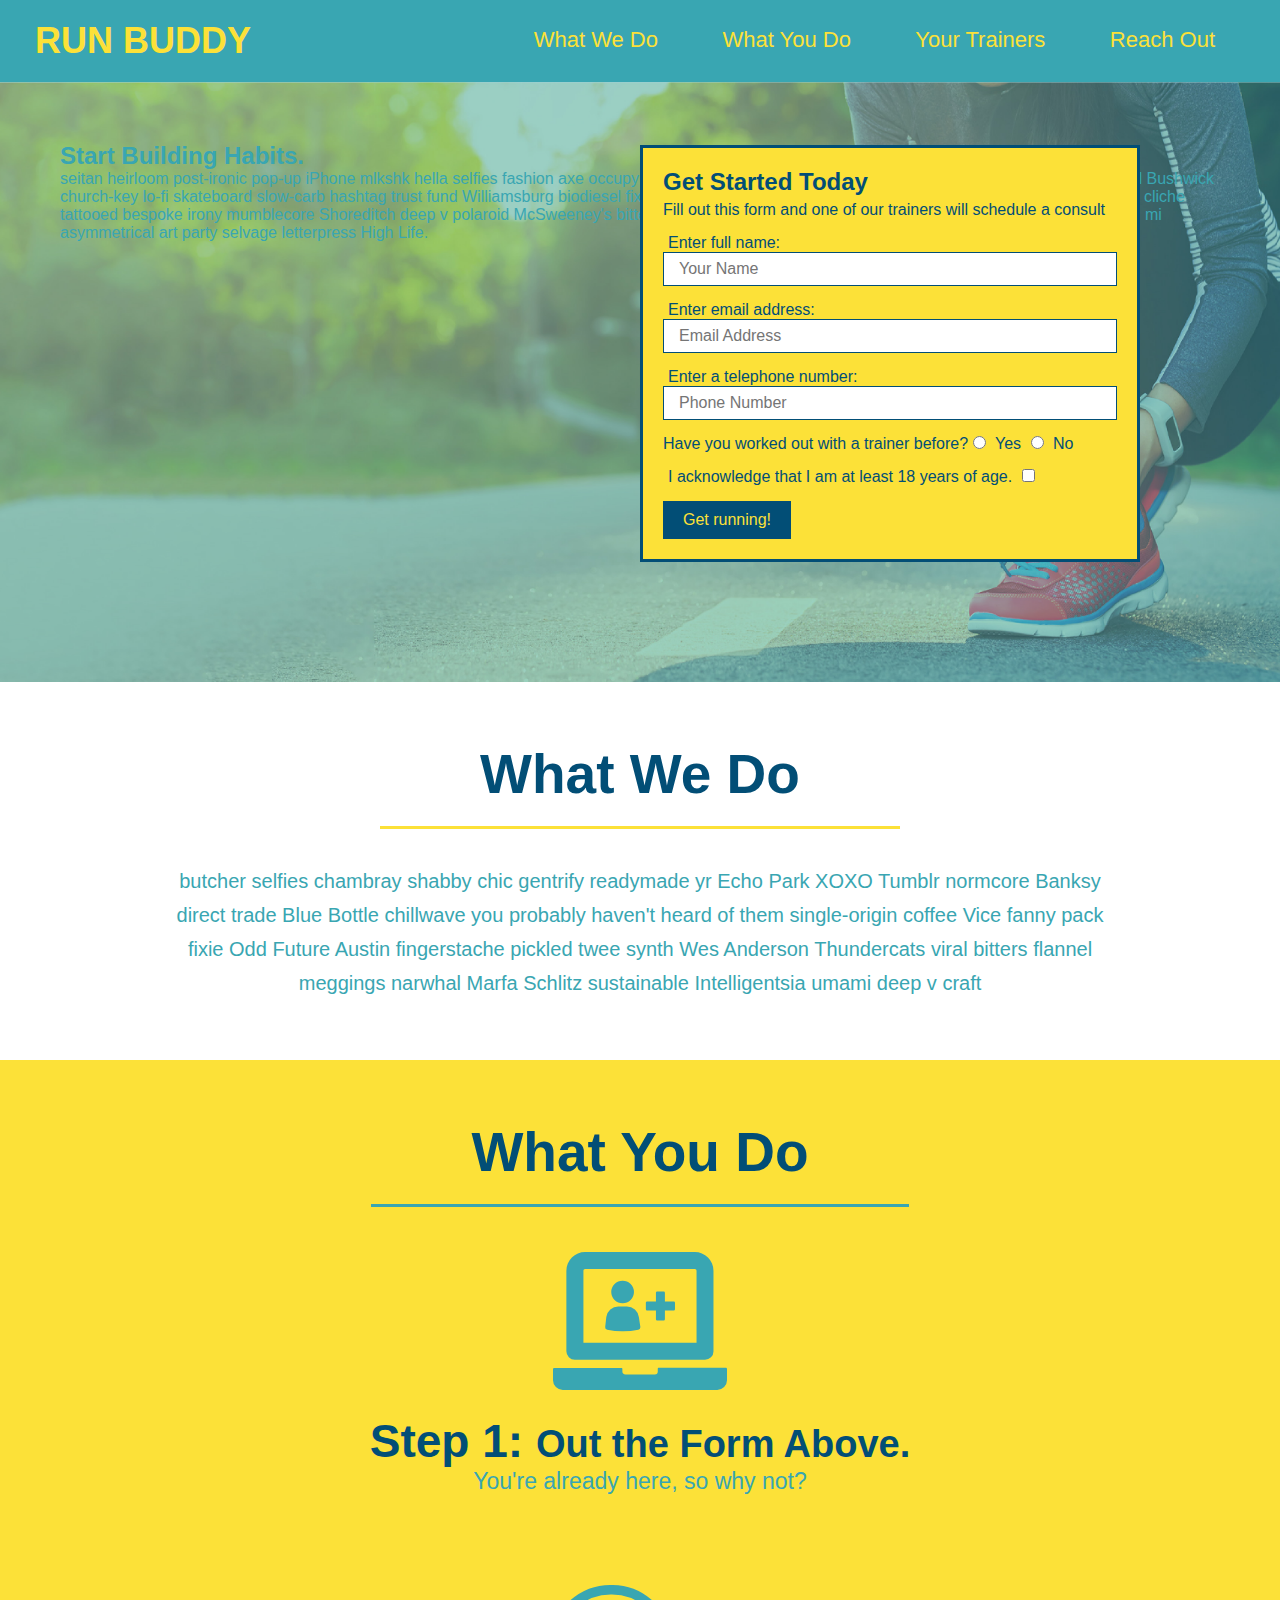
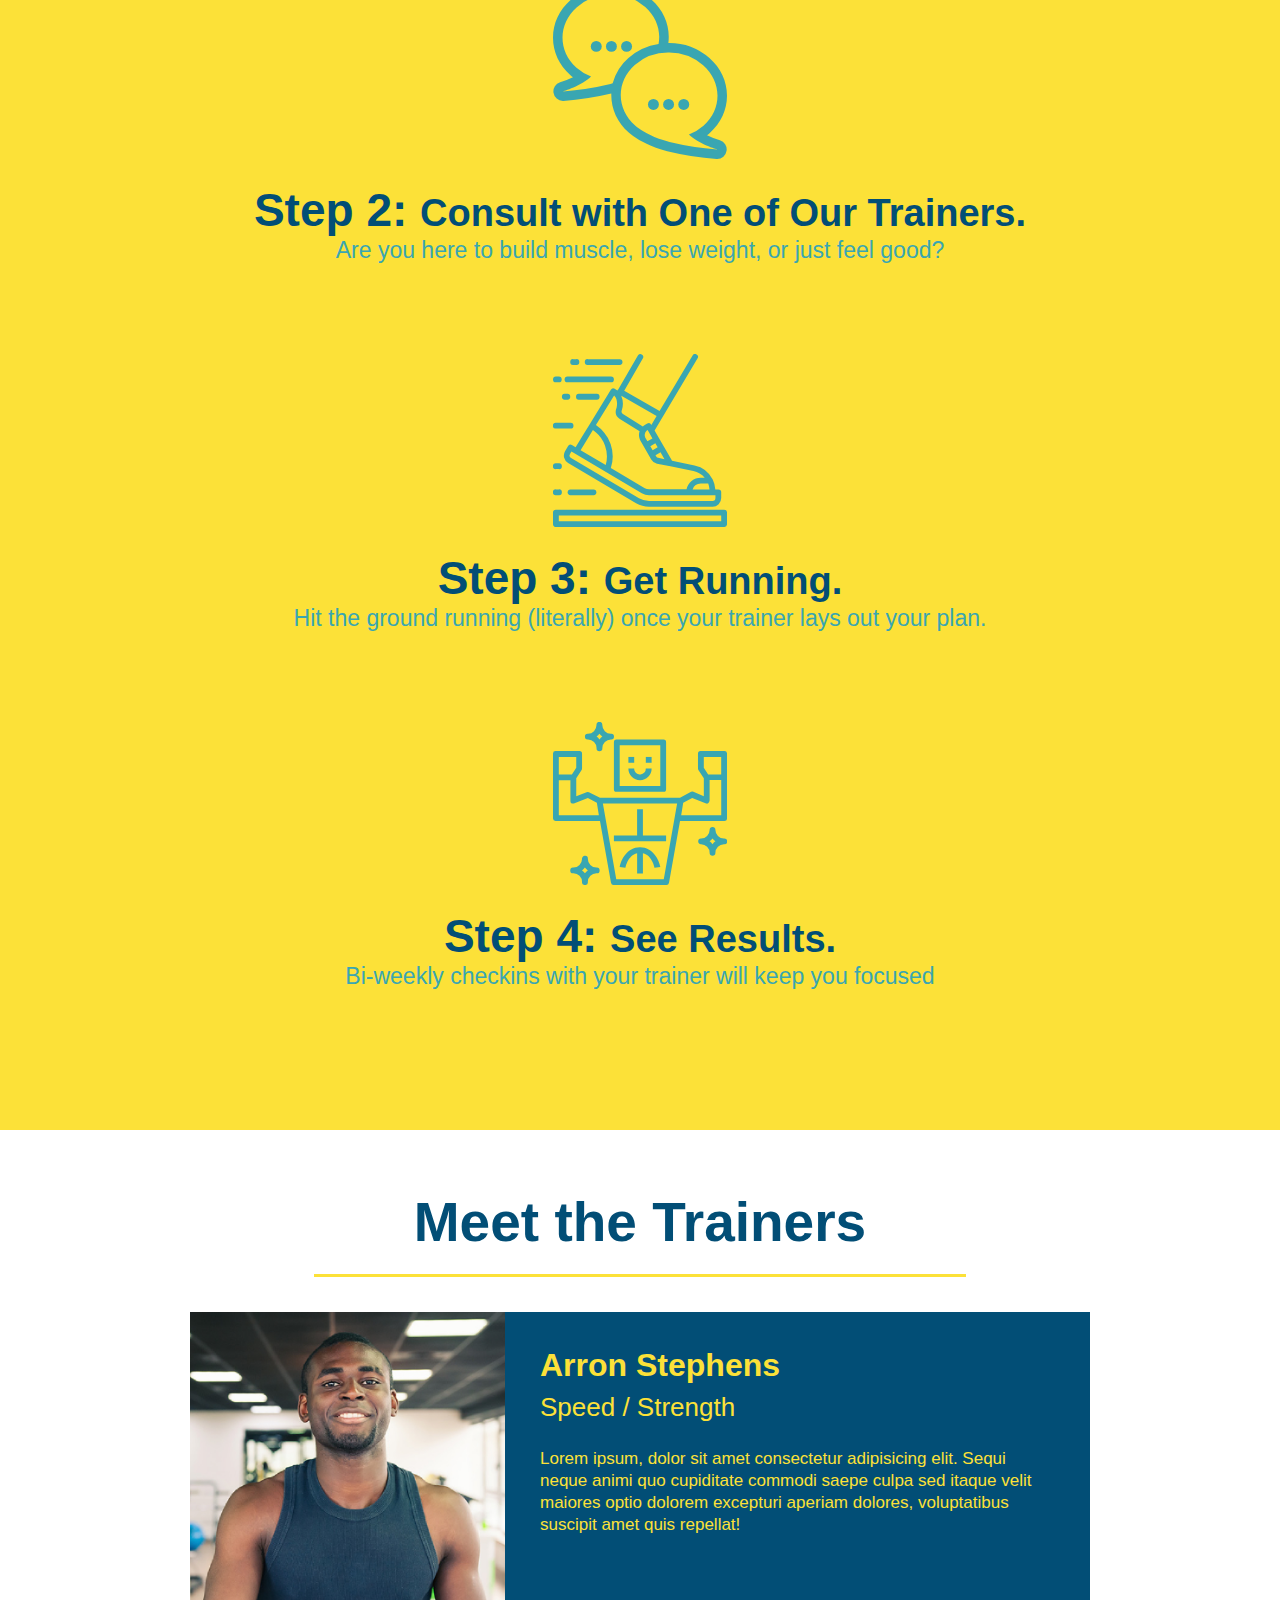
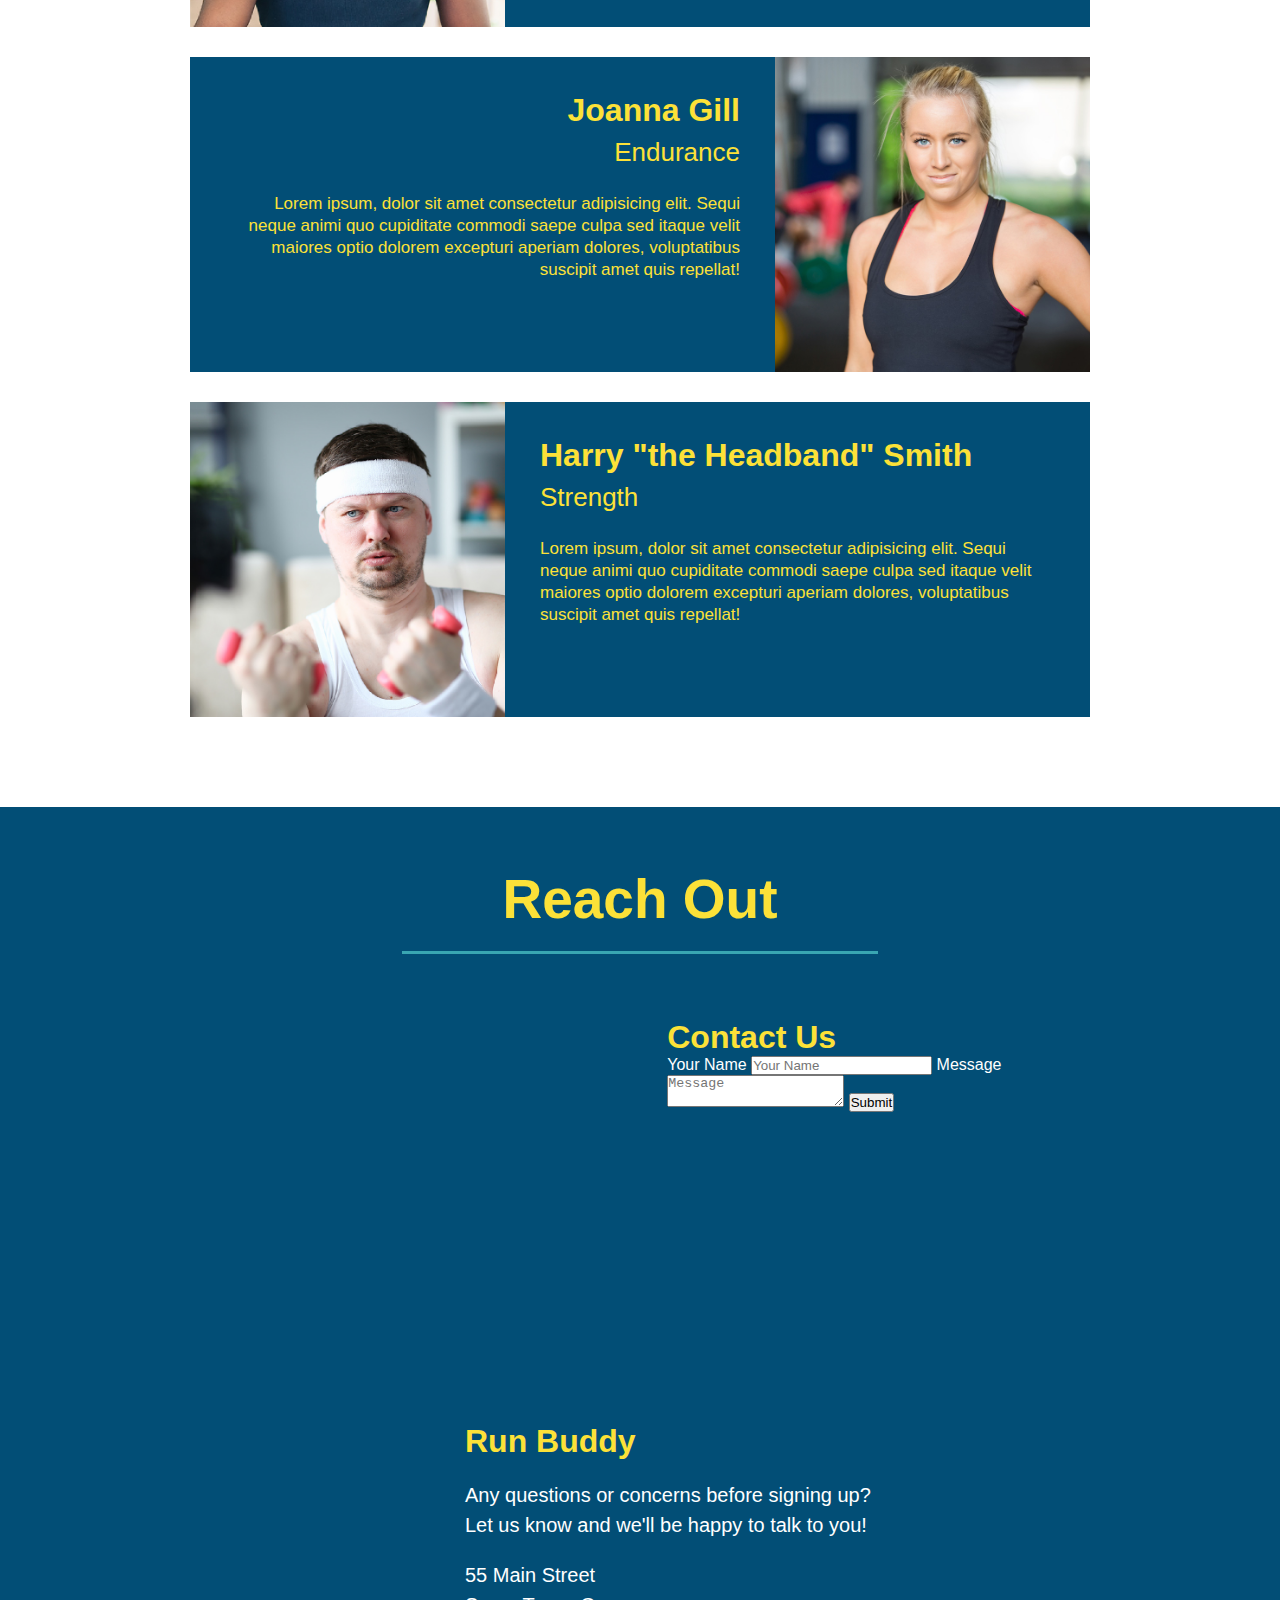
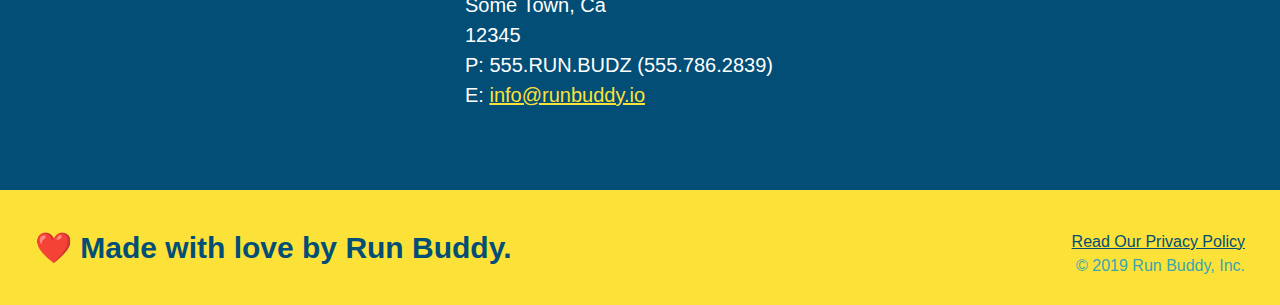
==== index.html @ 7600359c "add contact form" ====
<!DOCTYPE HTML>
<html lang="en">
    <head>
        <meta charset="UTF-8" />
        <title>Run Buddy</title>
        <link rel="stylesheet" href="./assets/css/style.css" />
    </head>

<body>

<!-- navigation -->
<header>
    <h1>
        <a href="/">RUN BUDDY</a>
    </h1>

    <nav>
        <!-- Unordered list element -->
        <ul> 
        <!-- List item element-->
            <li>
                <!-- Anchor element -->
                <a href="#what-we-do">What We Do</a>
            </li>
            <li>
                <a href="#what-you-do">What You Do</a>
            </li>
            <li>
                <a href="#your-trainers">Your Trainers</a>
            </li>
            <li>
                <a href="#reach-out">Reach Out</a>
            </li>
        </ul>
    </nav>
</header>

<!-- hero/jumbotron -->
<section class="hero">
  <div class="hero-cta">
    <h2>Start Building Habits.</h2>
    <p>
      seitan heirloom post-ironic pop-up iPhone mlkshk hella selfies fashion axe occupy readymade put a bird on it messenger bag Wes Anderson Schlitz plaid Bushwick church-key lo-fi skateboard slow-carb hashtag trust fund Williamsburg biodiesel fixie farm-to-table 8-bit banjo XOXO Banksy chillwave bicycle rights retro cliche tattooed bespoke irony mumblecore Shoreditch deep v polaroid McSweeney's bitters cray gentrify tofu Marfa you probably haven't heard of them yr banh mi asymmetrical art party selvage letterpress High Life.
    </p>
  </div>
  <div class="hero-form">
    <h3>Get Started Today</h3>
    <p>Fill out this form and one of our trainers will schedule a consult</p>
  <!-- Add form element -->
  <form>
    <label for="name">Enter full name:</label>
    <input type="text" placeholder="Your Name" name="name" id="name" class="form-input">
    
    <label for="email">Enter email address:</label>
    <input type="text" placeholder="Email Address" name="email" id="email" class="form-input">
    
    <label for="phone">Enter a telephone number:</label>
    <input type="text" placeholder="Phone Number" name="phone" id="phone" class="form-input">

    <p>
      Have you worked out with a trainer before?
      <input type="radio" name="trainer-confirm" id="trainer-yes" />
      <label for="trainer-yes">Yes</label>
      <input type="radio" name="trainer-confirm" id="trainer-no" />
      <label for="trainer-no">No</label>
    </p>
    <p>
      <label for="checkbox" >
        I acknowledge that I am at least 18 years of age.
      </label>
      <input type="checkbox" name="age-confirm" id="checkbox" />
    </p>
    <button type="submit">
      Get running!
    </button>
   </form>

  </div>
</section>
  
<!-- "what we do" section -->
<section id="what-we-do" class="intro">
  <h2 class="section-title primary-border">What We Do</h2>
  <p class="intro p">
    butcher selfies chambray shabby chic gentrify readymade yr Echo Park XOXO Tumblr normcore Banksy direct trade Blue Bottle chillwave you probably haven't heard of them single-origin coffee Vice fanny pack fixie Odd Future Austin fingerstache pickled twee synth Wes Anderson Thundercats viral bitters flannel meggings narwhal Marfa Schlitz sustainable Intelligentsia umami deep v craft
  </p>
</section>
  
<!-- "what you do" section -->
<section id="what-you-do" class="steps">
  <h2 class="section-title secondary-border">What You Do</h2>

  <div>
    <!-- insert this img element -->
    <img src="./assets/images/step-1.svg" alt="" />
    <h3>Step 1: <span>Out the Form Above.</span></h3>
    <p>You're already here, so why not?</p>
  </div>

  <div>
    <img src="./assets/images/step-2.svg" alt="" />
    <h3>Step 2: <span>Consult with One of Our Trainers.</span></h3>
    <p>Are you here to build muscle, lose weight, or just feel good?</p>
  </div>
  
  <div>
    <img src="./assets/images/step-3.svg" alt="" />
    <h3>Step 3: <span>Get Running.</span></h3>
    <p>Hit the ground running (literally) once your trainer lays out your plan.</p>
  </div>
  
  <div>
    <img src="./assets/images/step-4.svg" alt="" />
    <h3>Step 4: <span>See Results.</span></h3>
    <p>Bi-weekly checkins with your trainer will keep you focused</p>
  </div>
</section>
  
<!-- "meet the trainers" section -->
<section id="your-trainers" class="trainers">
  <h2 class="section-title primary-border">
    Meet the Trainers
  </h2>
  <article class="trainer">
    <img src="./assets/images/trainer-1.jpg" alt="Arron Stephens in his workout clothes, ready to pump iron" />
    <div class="trainer-bio text-left">
      <h3>Arron Stephens</h3>
      <h4>Speed / Strength</h4>
      <p>Lorem ipsum, dolor sit amet consectetur adipisicing elit. Sequi neque animi quo cupiditate commodi saepe culpa sed itaque velit maiores optio dolorem excepturi aperiam dolores, voluptatibus suscipit amet quis repellat!</p>
    </div>
  </article>

  <!-- second trainer bio -->
<article class="trainer">
  <div class="trainer-bio text-right">
    <h3>Joanna Gill</h3>
    <h4>Endurance</h4>
    <p>
      Lorem ipsum, dolor sit amet consectetur adipisicing elit. Sequi neque animi quo cupiditate commodi saepe culpa sed
      itaque velit maiores optio dolorem excepturi aperiam dolores, voluptatibus suscipit amet quis repellat!
    </p>
  </div>
  <img src="./assets/images/trainer-2.jpg" alt="Joanna Gill cooling off after a workout" />
</article>

<!-- third trainer bio -->
<article class="trainer">
  <img src="./assets/images/trainer-3.jpg" alt="Harry Smith wearing a headband and lifting comically small pink weights" />
  <div class="trainer-bio text-left">
    <h3>Harry "the Headband" Smith</h3>
    <h4>Strength</h4>
    <p>
      Lorem ipsum, dolor sit amet consectetur adipisicing elit. Sequi neque animi quo cupiditate commodi saepe culpa sed
      itaque velit maiores optio dolorem excepturi aperiam dolores, voluptatibus suscipit amet quis repellat!
    </p>
  </div>
</article>
</section>
  
<!-- "reach out" section -->
<section id="reach-out" class="contact">
  <h2 class="section-title secondary-border">Reach Out</h2>
    <div class="contact-info">
      <iframe
      src="https://www.google.com/maps/embed?pb=!1m18!1m12!1m3!1d3456.563000841162!2d-95.68761768363537!3d29.963246029356068!2m3!1f0!2f0!3f0!3m2!1i1024!2i768!4f13.1!3m3!1m2!1s0x8640d434f5ea0781%3A0xdfe6e0f7f7590e88!2s25222%20Northwest%20Fwy%2C%20Cypress%2C%20TX%2077429!5e0!3m2!1sen!2sus!4v1635990324078!5m2!1sen!2sus"\
      width="400"
      height="400"
      style="border:0;"
      allowfullscreen=""
      loading="lazy">
      </iframe>
      <div class="contact-form">
        <h3>Contact Us</h3>
        <form>
           <label for="contact-name">Your Name</label>
           <input type="text" id="contact-name" placeholder="Your Name" />
      
           <label for="contact-message">Message</label>
           <textarea id="contact-message" placeholder="Message"></textarea>
      
           <button type="submit">Submit</button>
          </form>
      </div>  
      <div>
      <h3>Run Buddy</h3>
      <p>
        Any questions or concerns before signing up?
        <br />
        Let us know and we'll be happy to talk to you!
      </p>
      <address>
        55 Main Street <br/>
        Some Town, Ca <br/>
        12345<br />
        P: 555.RUN.BUDZ (555.786.2839)<br/>
        E: <a href="mailto:info@runbuddy.io">info@runbuddy.io</a>
      </address>
    </div>
  </div>
  </section>
  
<!-- footer -->
  <footer>
    <h2>❤️ Made with love by Run Buddy.</h2>
    
    <div>
      <a href="#">Read Our Privacy Policy</a><br />
      &copy; 2019 Run Buddy, Inc.
    </div>    
  </footer>

    </body>
</html>
---- assets/css/style.css ----
* {
    margin: 0;
    padding: 0;
    box-sizing: border-box;
  }

body {
    color: #39a6b2;
    font-family: Helvetica, Arial, sans-serif;
  }

header {
    padding: 20px 35px;
    background-color: #39a6b2;
  }

header h1 {
    font-weight: bold;
    font-size: 36px;
    color: #fce138;
    margin: 0;
    display: inline;
  }
  
header a {
    text-decoration: none;
    color: #fce138;
  }

header nav {
    float: right;
    margin: 7px 0;
  }

header nav ul li {
    display: inline;
  }

header nav ul li a {
    margin: 0 30px;
    font-weight: lighter;
    font-size: 22px;
  }

footer {
    background: #fce138;
    width: 100%;
    padding: 40px 35px;
  }

footer h2 {
    display: inline;
    color: #024e76;
    font-size: 30px;
    margin: 0;
  }

footer div {
    float: right;
    line-height: 1.5;
    text-align: right;
  }

footer a {
    color: #024e76;
  }

section {
    padding: 60px;
  }

.hero {
    background-image: url("../images/flipped-hero-image.jpg");
    height: 600px;
    background-size: cover;
    background-position: center;
    position: relative;
  }

.hero-form {
    border: 3px solid #024e76;
    background-color: #fce138;
    padding: 20px;
    width: 500px;
    color: #024e76;
    position: absolute;
    bottom: 120px;
    right: 140px;
  }

.hero-form h3 {
    font-size: 24px;
    margin: 0;
  }
  
.hero-form p {
    margin: 5px 0 15px 0;
  }
  
.form-input {
    border: 1px solid #024e76;
    display: block;
    padding: 7px 15px;
    font-size: 16px;
    color: #024e76;
    width: 100%;
    margin-bottom: 15px;
  }

  .hero-form label {
    margin: 0 5px;
  }

  .hero-form button {
    color: #fce138;
    background-color: #024e76;
    border: none;
    padding: 10px 20px;
    font-size: 16px;
  }

  .intro {
    text-align: center;
  }

  .intro p {
    line-height: 1.7;
    color: #39a6b2;
    width: 80%;
    font-size: 20px;
    margin: 0 auto;
  }

  .steps {
    text-align: center;
    background: #fce138;
  }

  .section-title {
    font-size: 55px;
    color: #024e76;
    margin-bottom: 35px;
    padding: 0 100px 20px 100px;
    display: inline-block;
    border-bottom: 3px solid;
  }
  
  .primary-border {
    border-color: #fce138;
  }
  
  .secondary-border {
    border-color: #39a6b2;
  }

  .steps div {
    margin-bottom: 80px;
  }
  
  .steps img {
    width: 15%;
    margin: 10px 0;
  }
  
  .steps h3 {
    color: #024e76;
    font-size: 46px;
    margin-top: 10px;
  }
  
  .steps p {
    color: #39a6b2;
    font-size: 23px;
  }

  .steps span {
    font-size: 38px;
  }

  .trainers {
  text-align: center;
  }

  .trainer {
    width: 900px;
    margin: 0 auto 30px auto;
    background: #024e76;
    color: #fce138;
    overflow: auto;
  }

  .trainer img {
    width: 35%;
    float: left;
    overflow: auto;
  }
  
  .trainer-bio {
    padding: 35px;
    float: left;
    width: 65%;
    overflow: auto;
  }

  .text-left {
    text-align: left;
  }
  
  .text-right {
    text-align: right;
  }

  .trainer-bio h3 {
    font-size: 32px;
    margin-bottom: 8px;
  }
  
  .trainer-bio h4 {
    font-weight: lighter;
    font-size: 26px;
    margin-bottom: 25px;
  }
  
  .trainer-bio p {
    font-size: 17px;
    line-height: 1.3;
  }

  .contact {
    background-color: #024e76;
    text-align: center;
  }

  .contact h2 {
    color: #fce138;
  }

  .contact-info iframe {
    width: 400px;
    height: 400px;
  }

  .contact-info div {
    width: 410px;
    display: inline-block;
    vertical-align: top;
    text-align: left;
    margin: 30px 0 0 60px;
    color: white;
  }

  .contact-info h3 {
    color: #fce138;
    font-size: 32px;
  }
  
  .contact-info p, .contact-info address {
    margin: 20px 0;
    line-height: 1.5;
    font-size: 20px;
    font-style: normal;
  }
  
  .contact-info a {
    color: #fce138;
  }
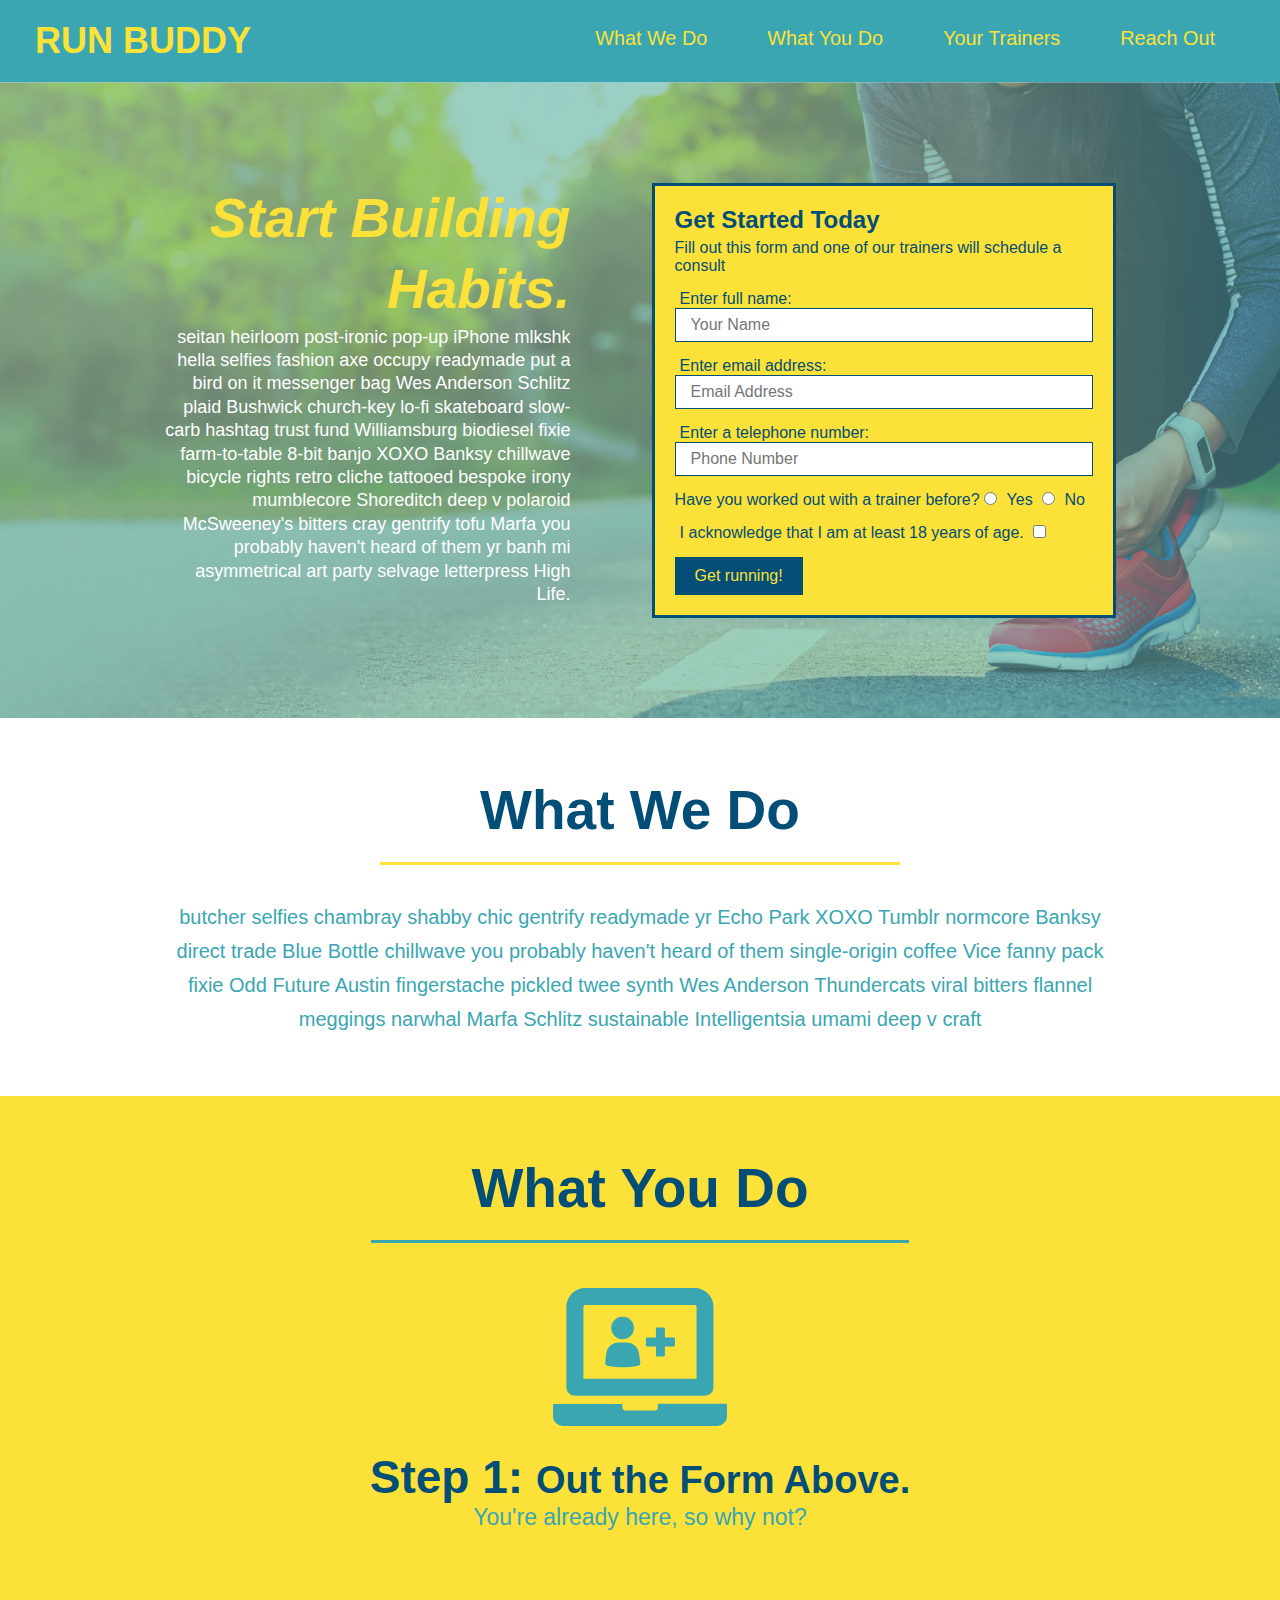
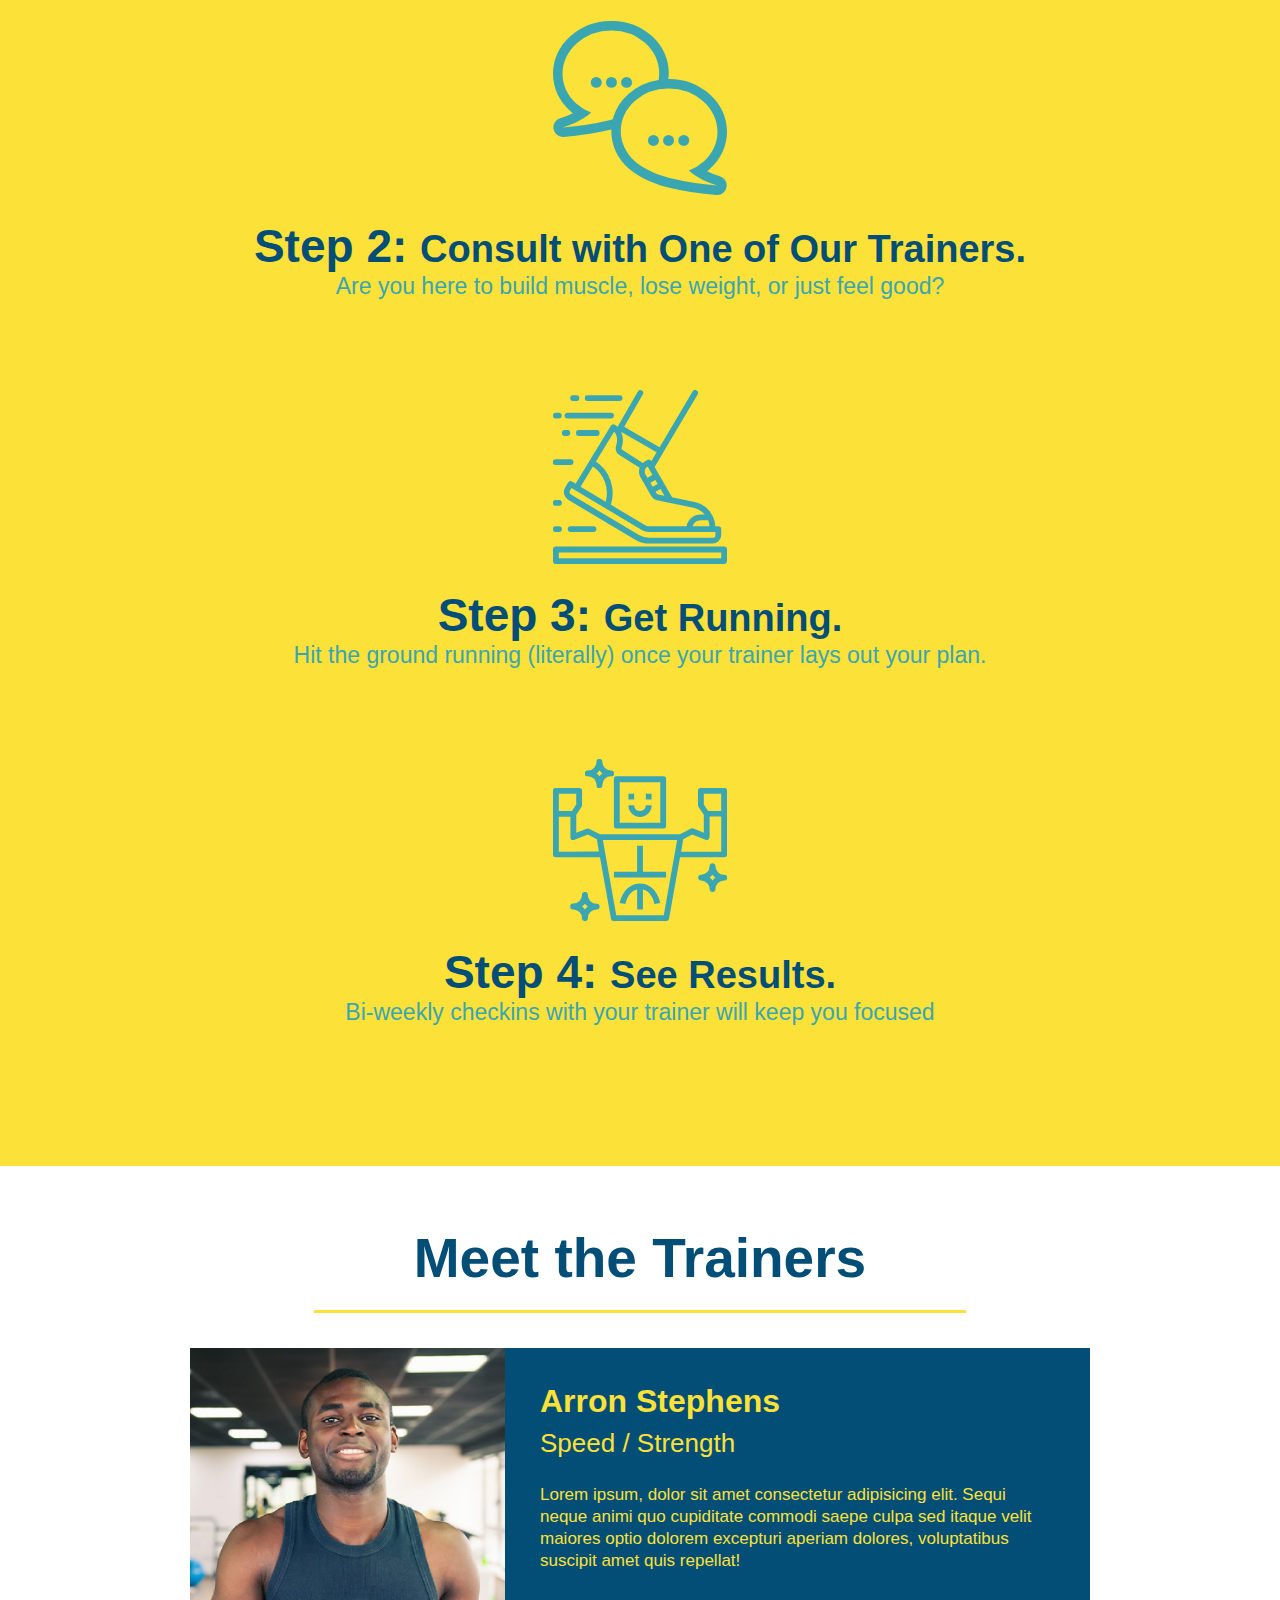
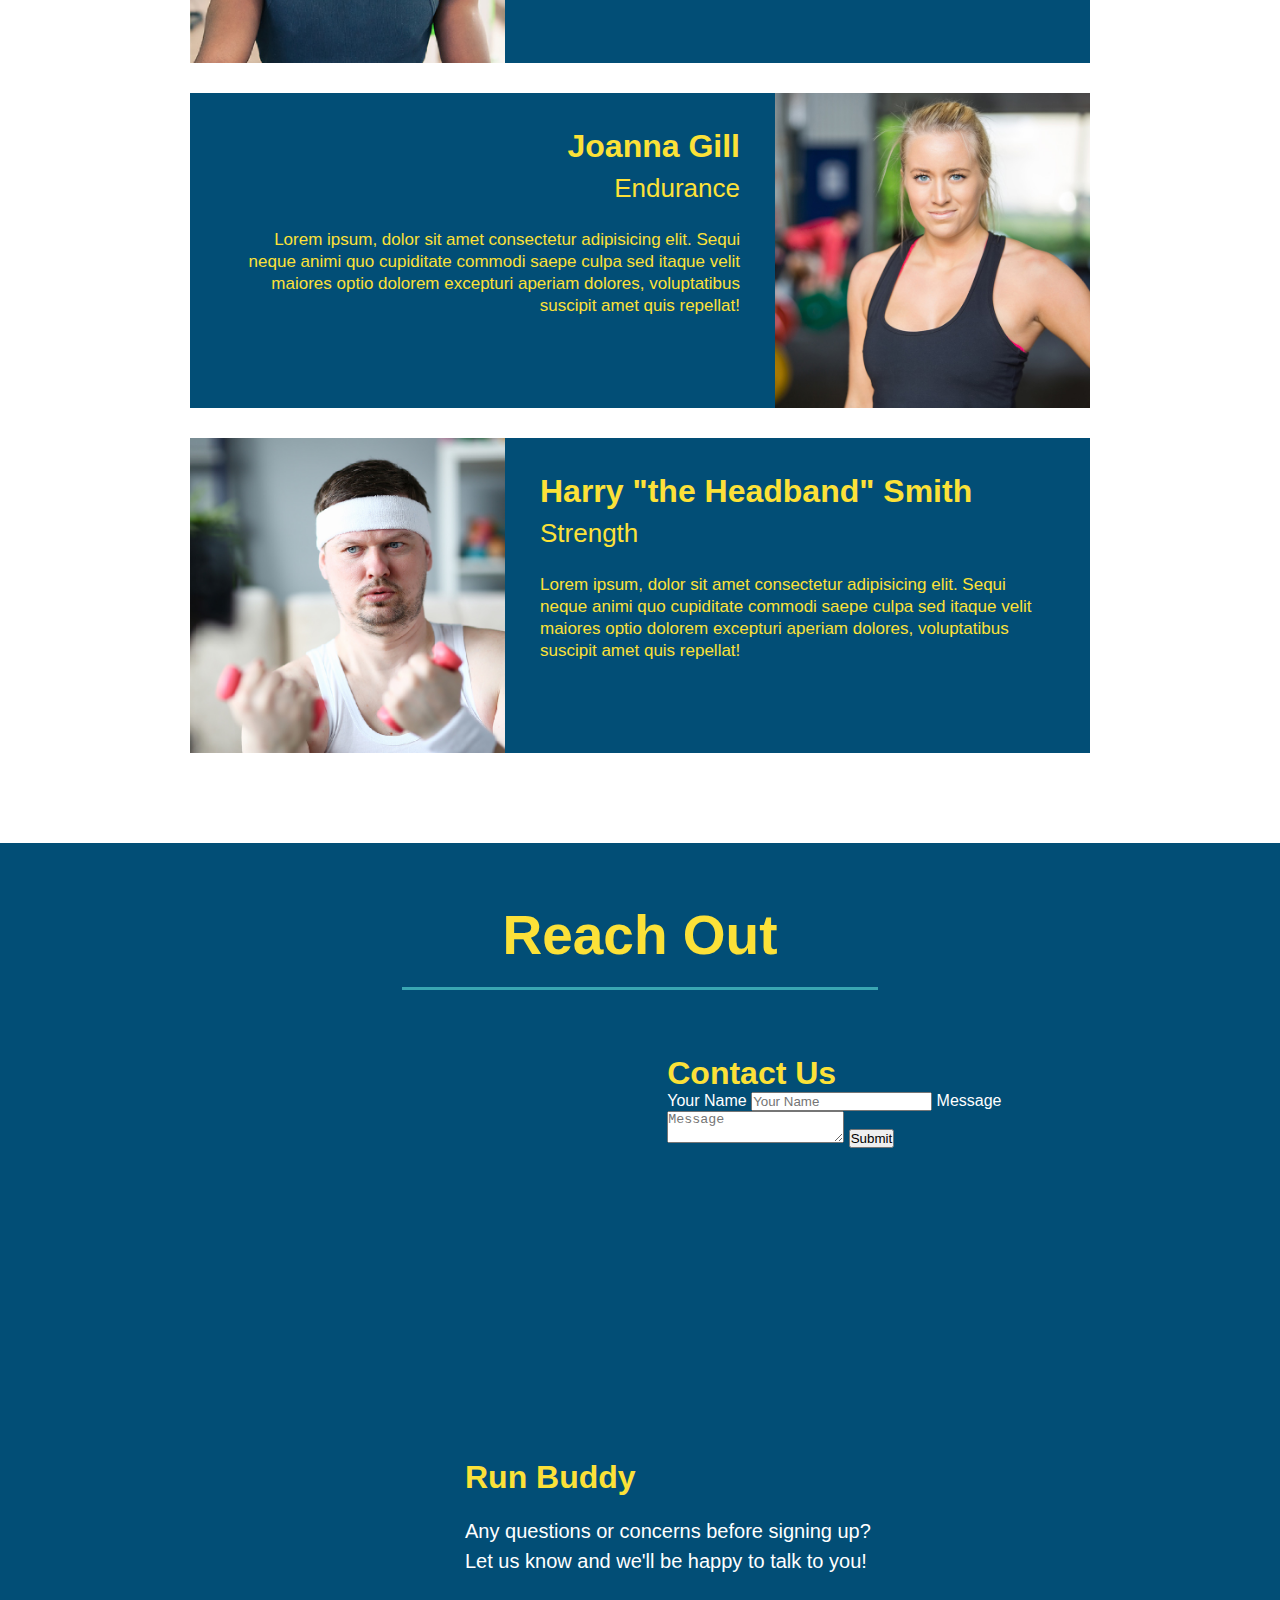
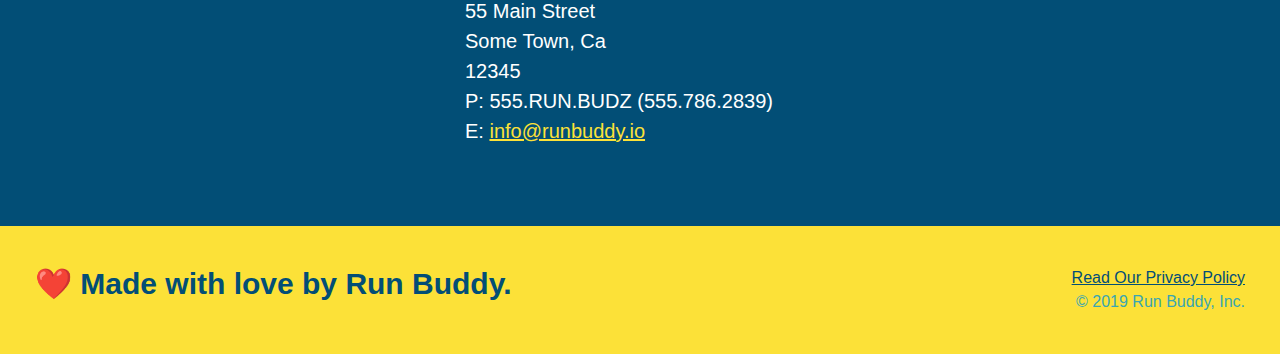
==== commit cc08ca64: "add flexbox to the hero" ====
--- a/index.html
+++ b/index.html
@@ -200,7 +200,7 @@
   </section>
   
 <!-- footer -->
-  <footer>
+  <footer class="justify-content: space-between; flex-wrap: wrap;">
     <h2>❤️ Made with love by Run Buddy.</h2>
     
     <div>
--- a/assets/css/style.css
+++ b/assets/css/style.css
@@ -12,6 +12,9 @@
 header {
     padding: 20px 35px;
     background-color: #39a6b2;
+    display: flex;
+    justify-content: space-between;
+    flex-wrap: wrap;
   }
 
 header h1 {
@@ -19,7 +22,6 @@
     font-size: 36px;
     color: #fce138;
     margin: 0;
-    display: inline;
   }
   
 header a {
@@ -28,35 +30,39 @@
   }
 
 header nav {
-    float: right;
     margin: 7px 0;
   }
 
-header nav ul li {
-    display: inline;
+header nav ul {
+    display: flex;
+    flex-wrap: wrap;
+    justify-content: space-between;
+    align-items: center;
+    list-style: none;
   }
 
 header nav ul li a {
     margin: 0 30px;
     font-weight: lighter;
-    font-size: 22px;
+    font-size: 1.55vw;
   }
 
 footer {
     background: #fce138;
     width: 100%;
     padding: 40px 35px;
+    display: flex;
+    justify-content: space-between;
+    flex-wrap: wrap;
   }
 
 footer h2 {
-    display: inline;
     color: #024e76;
     font-size: 30px;
     margin: 0;
   }
 
 footer div {
-    float: right;
     line-height: 1.5;
     text-align: right;
   }
@@ -71,21 +77,20 @@
 
 .hero {
     background-image: url("../images/flipped-hero-image.jpg");
-    height: 600px;
     background-size: cover;
     background-position: center;
-    position: relative;
+    display: flex;
+    justify-content: center;
+    flex-wrap: wrap;
   }
 
 .hero-form {
     border: 3px solid #024e76;
     background-color: #fce138;
     padding: 20px;
-    width: 500px;
-    color: #024e76;
-    position: absolute;
-    bottom: 120px;
-    right: 140px;
+    color: #024e76;
+    width: 40%;
+    margin: 3.5%;
   }
 
 .hero-form h3 {
@@ -95,6 +100,21 @@
   
 .hero-form p {
     margin: 5px 0 15px 0;
+  }
+
+.hero-cta {
+    width: 35%;
+    text-align: right;
+    margin: 3.5%;
+    color: #fff;
+    font-size: 18px;
+    line-height: 1.3;
+  }
+
+.hero-cta h2 {
+    font-style: italic;
+    font-size: 55px;
+    color: #fce138;
   }
   
 .form-input {
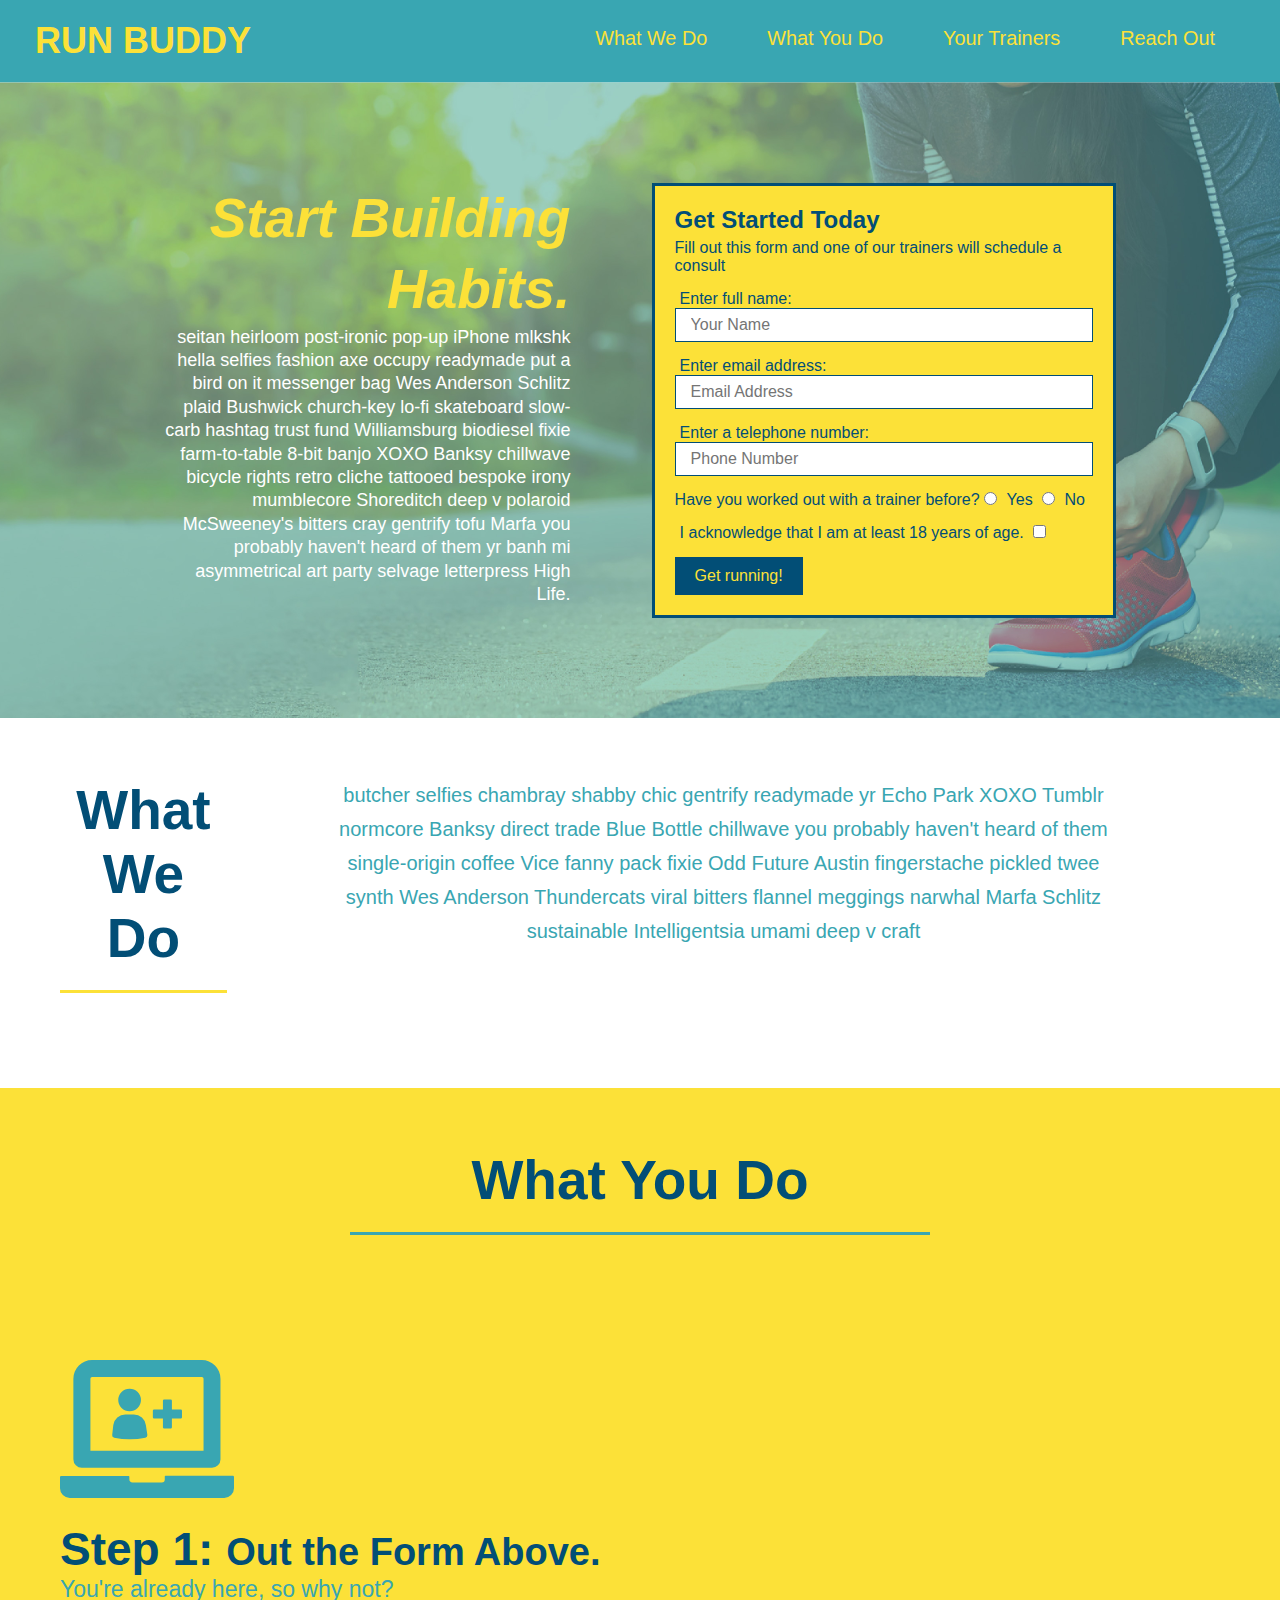
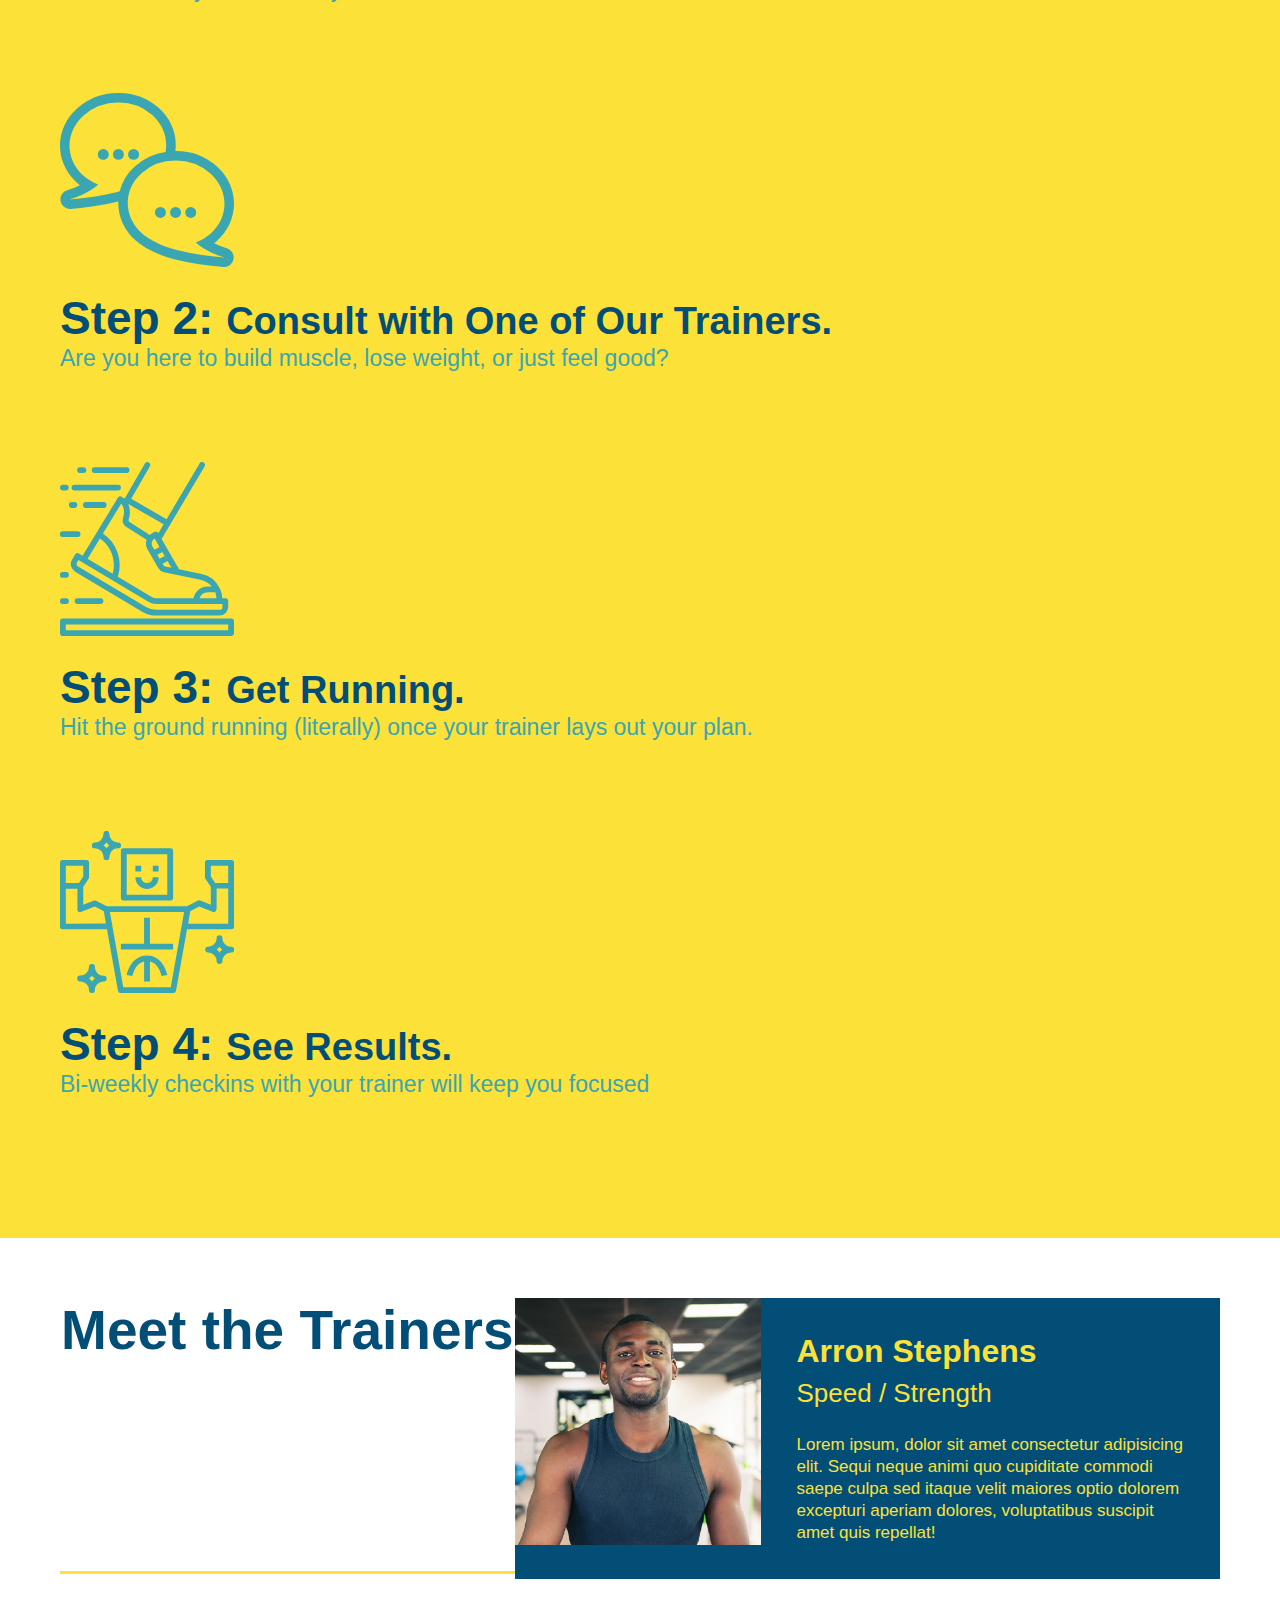
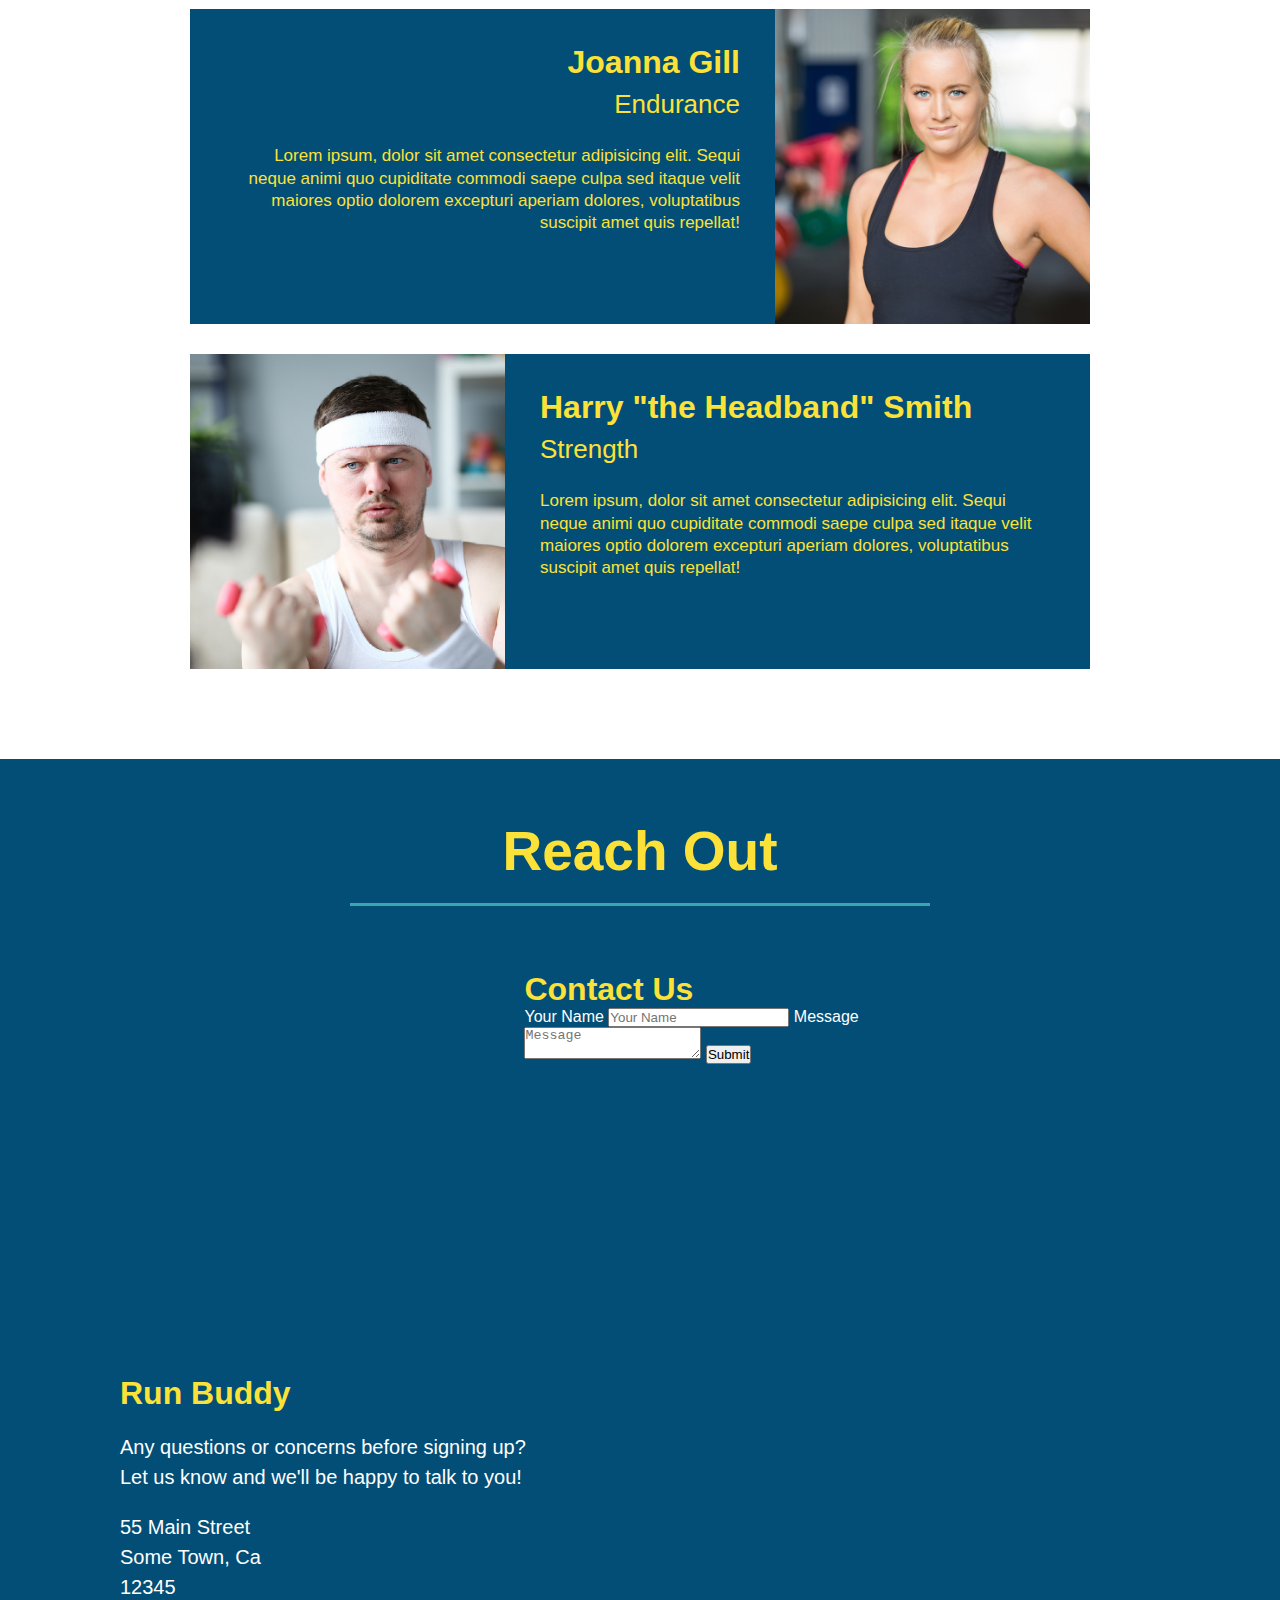
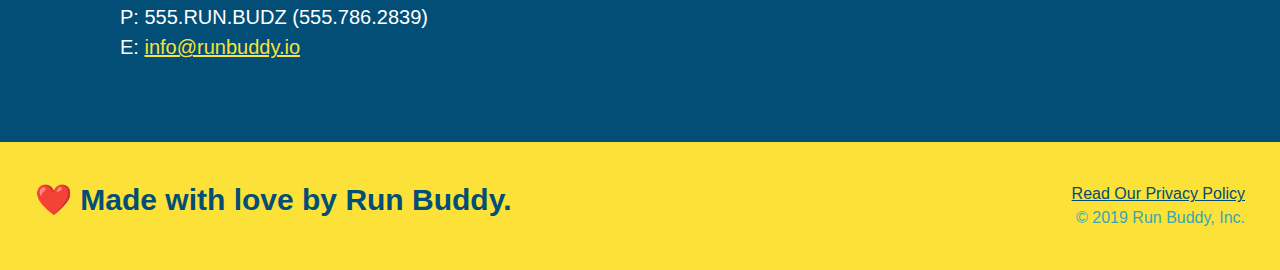
==== commit 5de469ed: "restructured HTML and added flex to CSS" ====
--- a/index.html
+++ b/index.html
@@ -79,16 +79,24 @@
 </section>
   
 <!-- "what we do" section -->
+
 <section id="what-we-do" class="intro">
+  <div class="flex-row">
   <h2 class="section-title primary-border">What We Do</h2>
-  <p class="intro p">
+  <div class="flex-row">
+    <p class="intro p">
     butcher selfies chambray shabby chic gentrify readymade yr Echo Park XOXO Tumblr normcore Banksy direct trade Blue Bottle chillwave you probably haven't heard of them single-origin coffee Vice fanny pack fixie Odd Future Austin fingerstache pickled twee synth Wes Anderson Thundercats viral bitters flannel meggings narwhal Marfa Schlitz sustainable Intelligentsia umami deep v craft
   </p>
-</section>
+  </div>
+</section>
+</div>
   
 <!-- "what you do" section -->
+
 <section id="what-you-do" class="steps">
+<div class="flex-row">
   <h2 class="section-title secondary-border">What You Do</h2>
+</div>
 
   <div>
     <!-- insert this img element -->
@@ -117,7 +125,9 @@
 </section>
   
 <!-- "meet the trainers" section -->
-<section id="your-trainers" class="trainers">
+
+  <section id="your-trainers" class="trainers">
+  <div class="flex-row">
   <h2 class="section-title primary-border">
     Meet the Trainers
   </h2>
@@ -129,6 +139,7 @@
       <p>Lorem ipsum, dolor sit amet consectetur adipisicing elit. Sequi neque animi quo cupiditate commodi saepe culpa sed itaque velit maiores optio dolorem excepturi aperiam dolores, voluptatibus suscipit amet quis repellat!</p>
     </div>
   </article>
+  </div>
 
   <!-- second trainer bio -->
 <article class="trainer">
@@ -159,7 +170,9 @@
   
 <!-- "reach out" section -->
 <section id="reach-out" class="contact">
-  <h2 class="section-title secondary-border">Reach Out</h2>
+  <div class="flex-row">
+    <h2 class="section-title secondary-border">Reach Out</h2>
+    </div>
     <div class="contact-info">
       <iframe
       src="https://www.google.com/maps/embed?pb=!1m18!1m12!1m3!1d3456.563000841162!2d-95.68761768363537!3d29.963246029356068!2m3!1f0!2f0!3f0!3m2!1i1024!2i768!4f13.1!3m3!1m2!1s0x8640d434f5ea0781%3A0xdfe6e0f7f7590e88!2s25222%20Northwest%20Fwy%2C%20Cypress%2C%20TX%2077429!5e0!3m2!1sen!2sus!4v1635990324078!5m2!1sen!2sus"\
@@ -200,7 +213,7 @@
   </section>
   
 <!-- footer -->
-  <footer class="justify-content: space-between; flex-wrap: wrap;">
+  <footer>
     <h2>❤️ Made with love by Run Buddy.</h2>
     
     <div>
--- a/assets/css/style.css
+++ b/assets/css/style.css
@@ -139,30 +139,27 @@
     font-size: 16px;
   }
 
-  .intro {
-    text-align: center;
-  }
-
   .intro p {
     line-height: 1.7;
     color: #39a6b2;
     width: 80%;
     font-size: 20px;
     margin: 0 auto;
+    text-align: center;
   }
 
   .steps {
-    text-align: center;
     background: #fce138;
   }
 
   .section-title {
     font-size: 55px;
     color: #024e76;
-    margin-bottom: 35px;
-    padding: 0 100px 20px 100px;
-    display: inline-block;
     border-bottom: 3px solid;
+    padding-bottom: 20px;
+    text-align: center;
+    margin: 0 auto 35px auto;
+    width: 50%;
   }
   
   .primary-border {
@@ -198,7 +195,7 @@
   }
 
   .trainers {
-  text-align: center;
+
   }
 
   .trainer {
@@ -248,7 +245,6 @@
 
   .contact {
     background-color: #024e76;
-    text-align: center;
   }
 
   .contact h2 {
@@ -283,4 +279,8 @@
   
   .contact-info a {
     color: #fce138;
+  }
+
+  .flex-row {
+    display: flex;
   }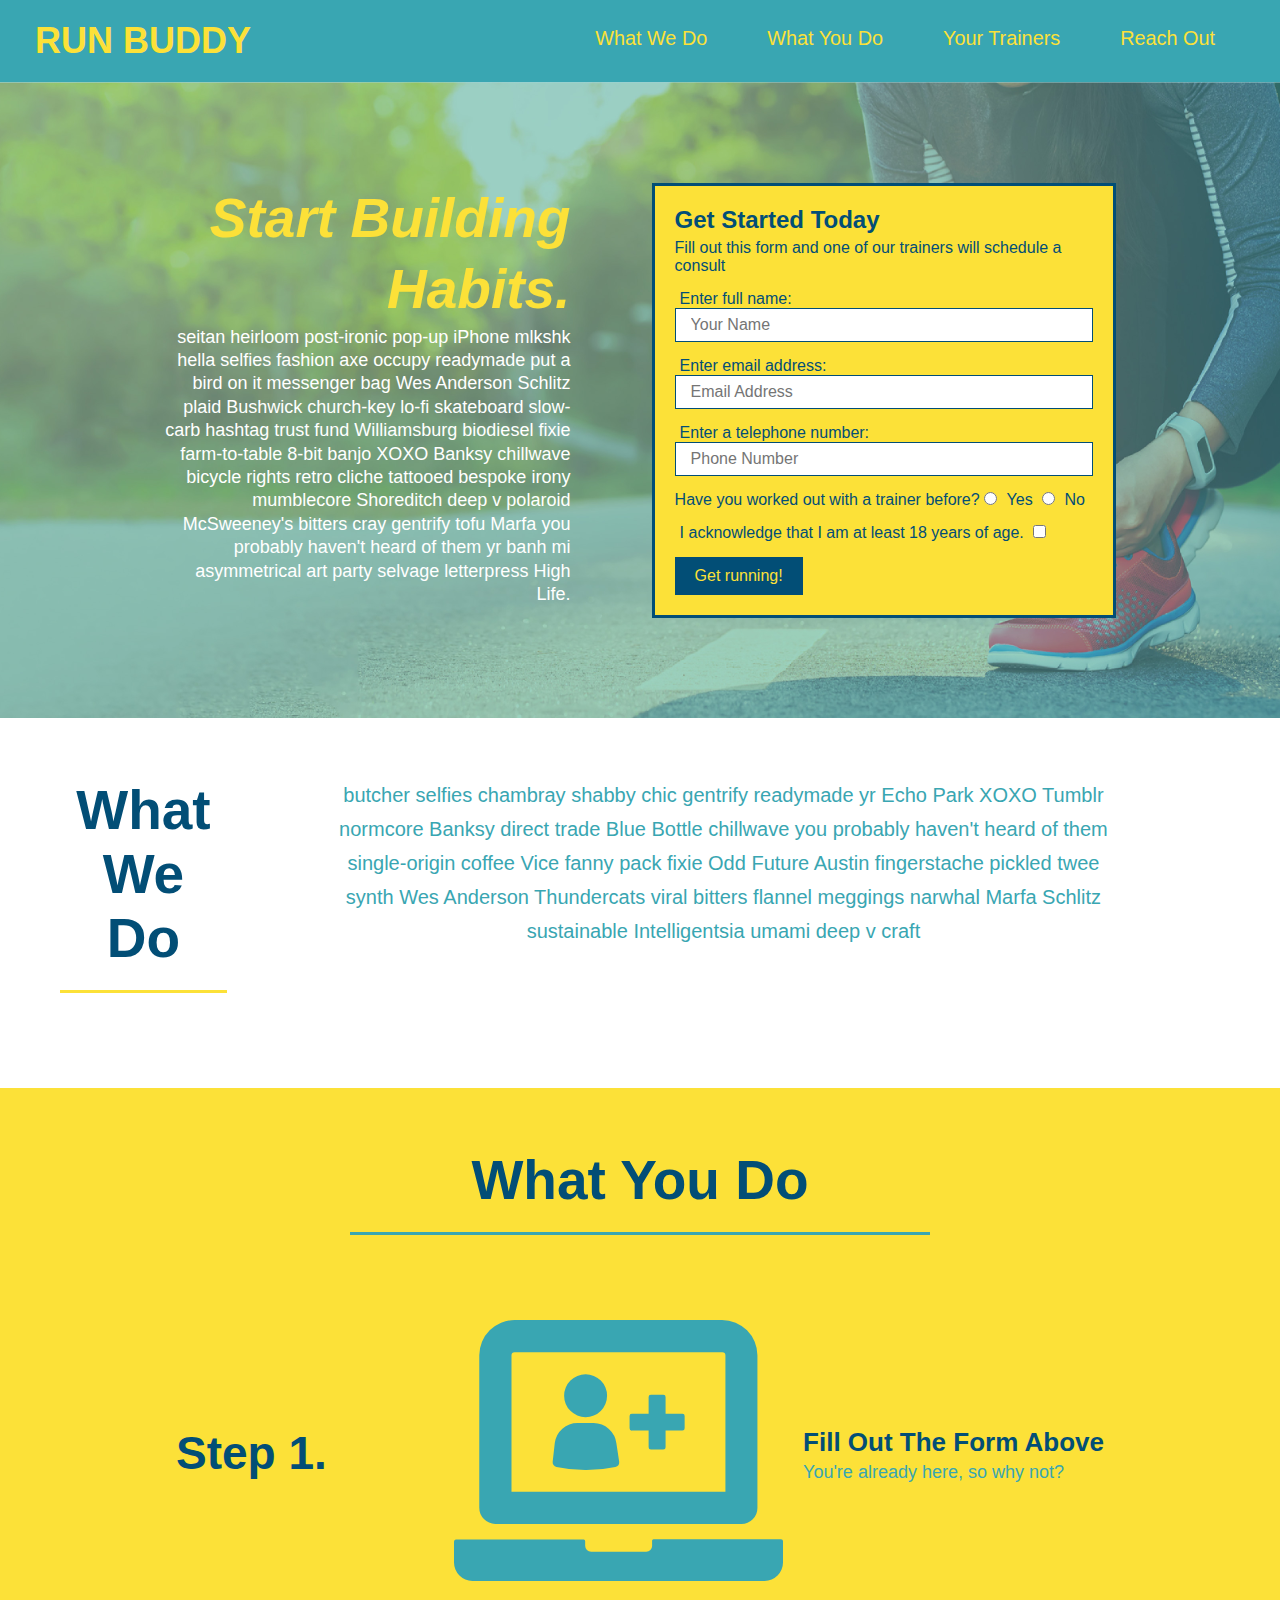
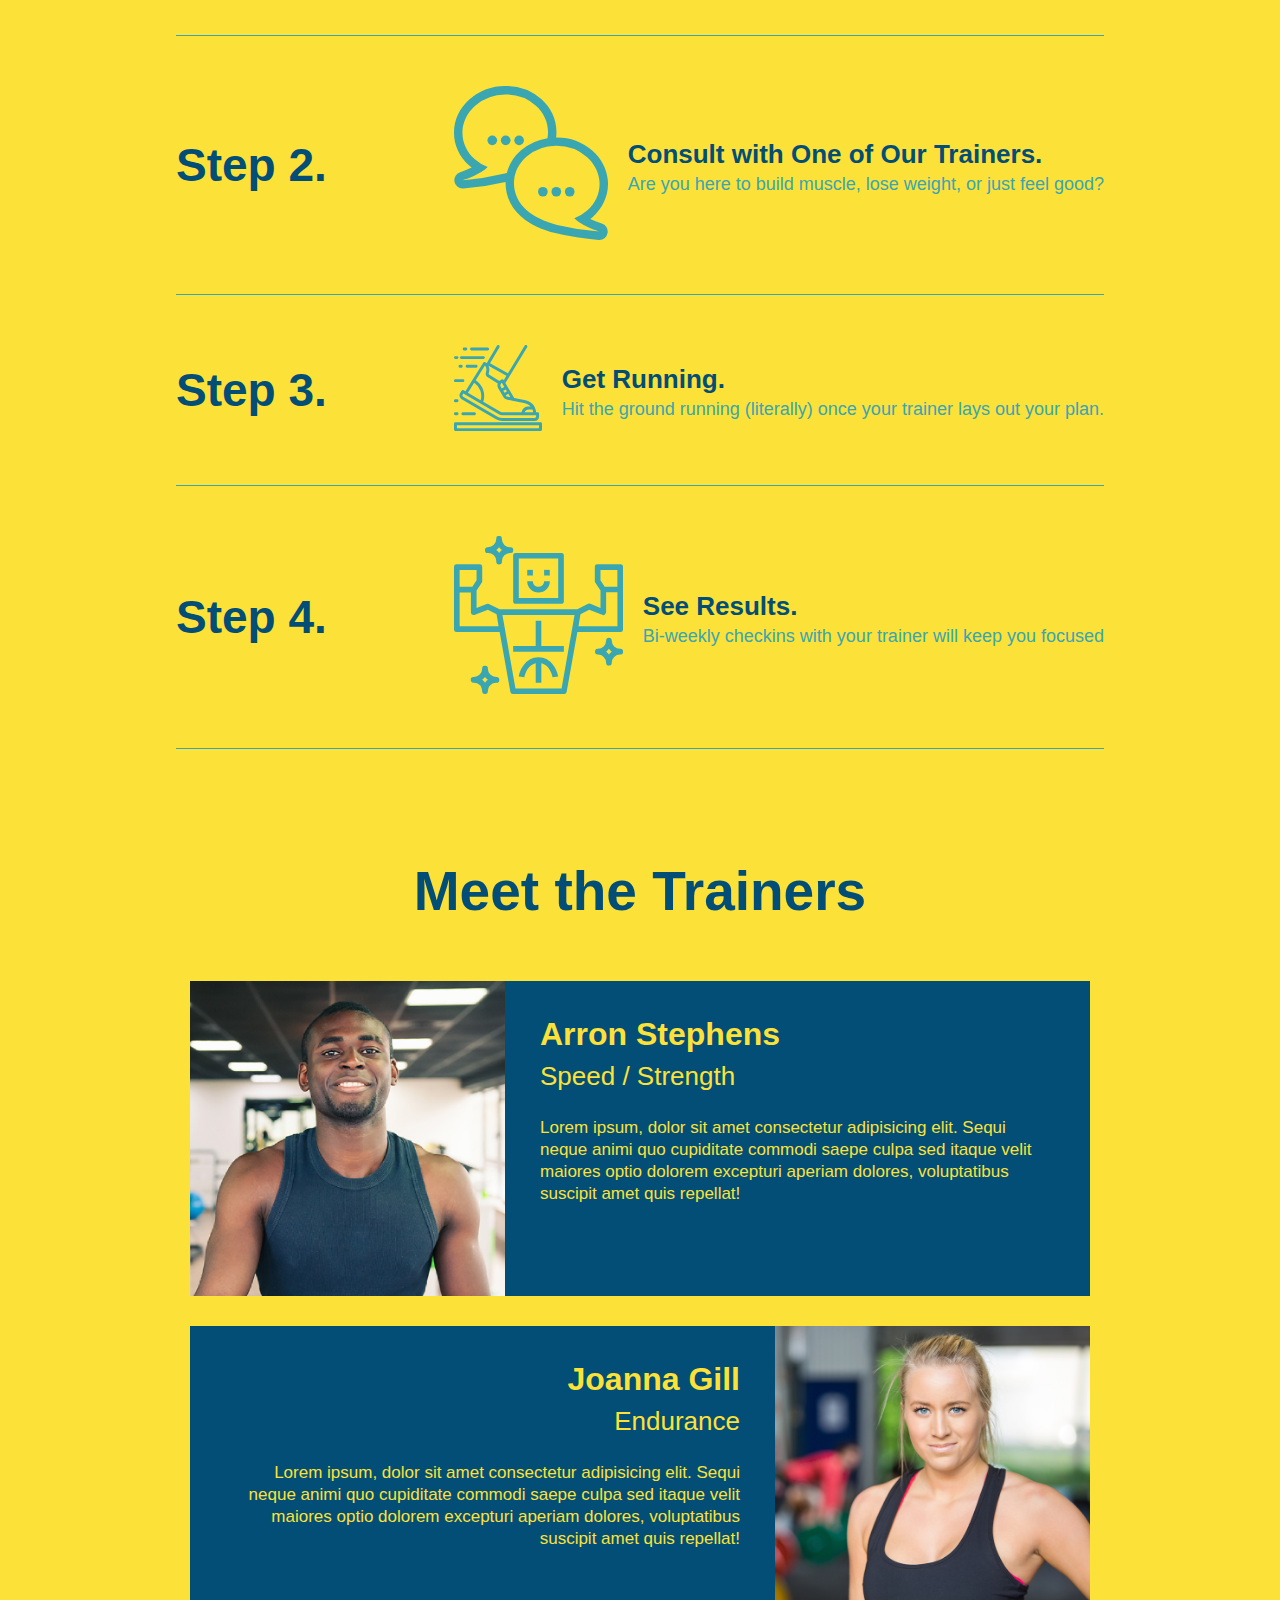
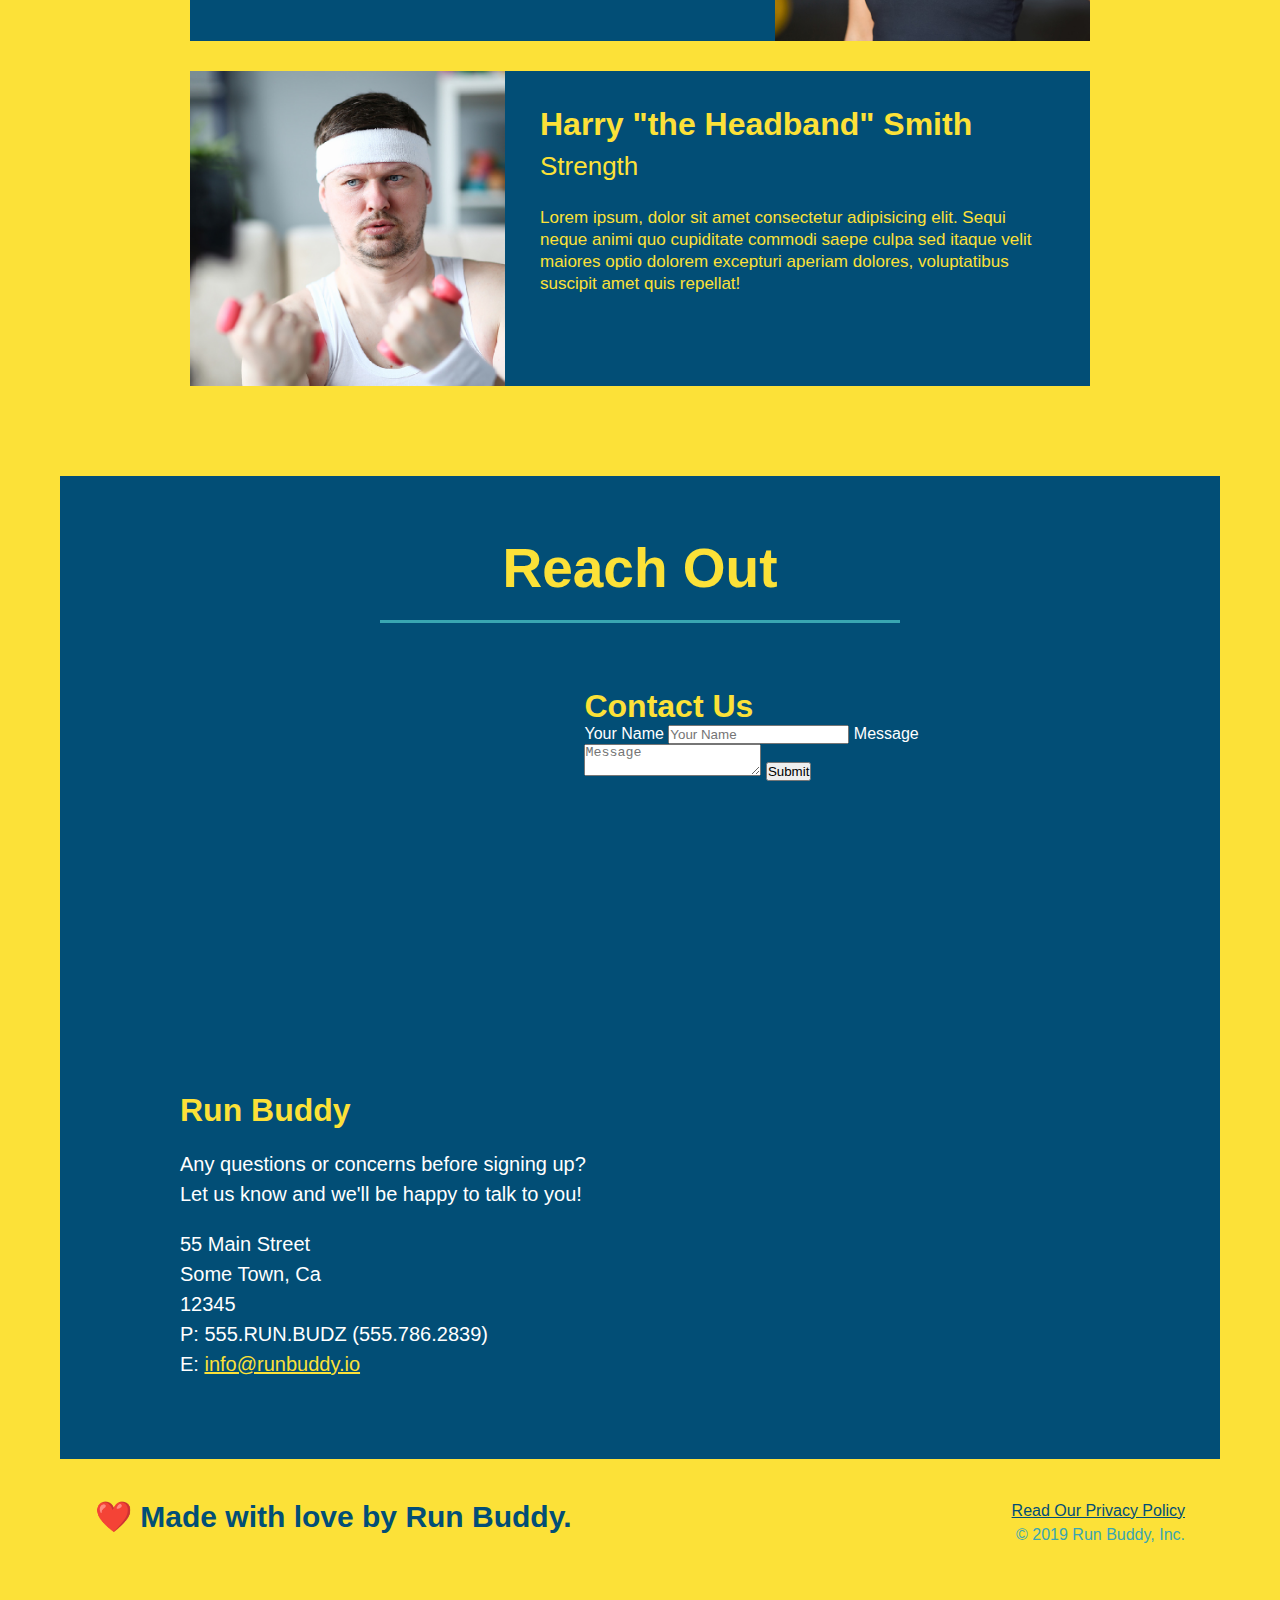
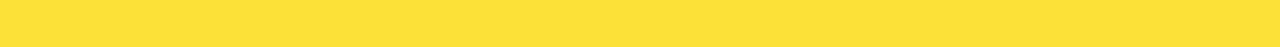
==== commit 9d645395: "add flexbox to the steps" ====
--- a/index.html
+++ b/index.html
@@ -98,32 +98,58 @@
   <h2 class="section-title secondary-border">What You Do</h2>
 </div>
 
-  <div>
-    <!-- insert this img element -->
-    <img src="./assets/images/step-1.svg" alt="" />
-    <h3>Step 1: <span>Out the Form Above.</span></h3>
-    <p>You're already here, so why not?</p>
-  </div>
-
-  <div>
-    <img src="./assets/images/step-2.svg" alt="" />
-    <h3>Step 2: <span>Consult with One of Our Trainers.</span></h3>
-    <p>Are you here to build muscle, lose weight, or just feel good?</p>
-  </div>
-  
-  <div>
-    <img src="./assets/images/step-3.svg" alt="" />
-    <h3>Step 3: <span>Get Running.</span></h3>
-    <p>Hit the ground running (literally) once your trainer lays out your plan.</p>
-  </div>
-  
-  <div>
-    <img src="./assets/images/step-4.svg" alt="" />
-    <h3>Step 4: <span>See Results.</span></h3>
-    <p>Bi-weekly checkins with your trainer will keep you focused</p>
-  </div>
-</section>
-  
+<div class="step">
+  <h3>Step 1.</h3>
+  <div class="step-info">
+    <div class="step-img">
+      <img src="./assets/images/step-1.svg" alt="" />
+    </div>
+    <div class="step-text">
+      <h4>Fill Out The Form Above</h4>
+      <p>You're already here, so why not?</p>
+    </div>
+  </div>
+</div>
+
+<div class="step">
+  <h3>Step 2.</h3>
+  <div class="step-info">
+    <div class="step-img">
+      <img src="./assets/images/step-2.svg" alt="" />
+    </div>
+    <div class="step-text">
+      <h4>Consult with One of Our Trainers.</h4>
+      <p>Are you here to build muscle, lose weight, or just feel good?</p>
+    </div>
+  </div>
+</div>
+
+<div class="step">
+  <h3>Step 3.</h3>
+  <div class="step-info">
+    <div class="step-img">
+      <img src="./assets/images/step-3.svg" alt="" />
+    </div>
+    <div class="step-text">
+      <h4>Get Running.</h4>
+      <p>Hit the ground running (literally) once your trainer lays out your plan.</p>
+    </div>
+  </div>
+</div>
+
+<div class="step">
+  <h3>Step 4.</h3>
+  <div class="step-info">
+    <div class="step-img">
+      <img src="./assets/images/step-4.svg" alt="" />
+    </div>
+    <div class="step-text">
+      <h4>See Results.</h4>
+      <p>Bi-weekly checkins with your trainer will keep you focused</p>
+    </div>
+  </div>
+</div>
+ 
 <!-- "meet the trainers" section -->
 
   <section id="your-trainers" class="trainers">
@@ -131,6 +157,7 @@
   <h2 class="section-title primary-border">
     Meet the Trainers
   </h2>
+  </div>
   <article class="trainer">
     <img src="./assets/images/trainer-1.jpg" alt="Arron Stephens in his workout clothes, ready to pump iron" />
     <div class="trainer-bio text-left">
@@ -139,7 +166,6 @@
       <p>Lorem ipsum, dolor sit amet consectetur adipisicing elit. Sequi neque animi quo cupiditate commodi saepe culpa sed itaque velit maiores optio dolorem excepturi aperiam dolores, voluptatibus suscipit amet quis repellat!</p>
     </div>
   </article>
-  </div>
 
   <!-- second trainer bio -->
 <article class="trainer">
--- a/assets/css/style.css
+++ b/assets/css/style.css
@@ -127,11 +127,11 @@
     margin-bottom: 15px;
   }
 
-  .hero-form label {
+.hero-form label {
     margin: 0 5px;
   }
 
-  .hero-form button {
+.hero-form button {
     color: #fce138;
     background-color: #024e76;
     border: none;
@@ -139,7 +139,7 @@
     font-size: 16px;
   }
 
-  .intro p {
+.intro p {
     line-height: 1.7;
     color: #39a6b2;
     width: 80%;
@@ -148,11 +148,11 @@
     text-align: center;
   }
 
-  .steps {
+.steps {
     background: #fce138;
   }
 
-  .section-title {
+.section-title {
     font-size: 55px;
     color: #024e76;
     border-bottom: 3px solid;
@@ -162,101 +162,120 @@
     width: 50%;
   }
   
-  .primary-border {
+.primary-border {
     border-color: #fce138;
   }
   
-  .secondary-border {
+.secondary-border {
     border-color: #39a6b2;
   }
 
-  .steps div {
-    margin-bottom: 80px;
-  }
-  
-  .steps img {
-    width: 15%;
-    margin: 10px 0;
-  }
-  
-  .steps h3 {
+.step h3 {
     color: #024e76;
     font-size: 46px;
-    margin-top: 10px;
-  }
-  
-  .steps p {
+    flex: 1 30%;
+  }
+
+.step-info {
+    flex: 2 70%;
+    display: flex;
+    flex-wrap: wrap;
+    align-items: center;
+}
+  
+.step-text p {
     color: #39a6b2;
-    font-size: 23px;
-  }
-
-  .steps span {
-    font-size: 38px;
-  }
-
-  .trainers {
-
-  }
-
-  .trainer {
+    font-size: 18px;
+  }
+
+.step-text h4 {
+    font-size: 26px;
+    line-height: 1.5;
+    color: #024e76;
+  }
+
+.step-img {
+    flex: 1 12%;
+    margin-right: 20px;
+  }
+
+.step-img img {
+    max-width: 100%;
+  }
+
+.step {
+    margin: 50px auto;
+    padding-bottom: 50px;
+    width: 80%;
+    border-bottom: 1px solid #39a6b2;
+    display: flex;
+    flex-wrap: wrap;
+    align-items: center;
+    justify-content: space-between;
+  }
+
+.trainers {
+
+  }
+
+.trainer {
     width: 900px;
     margin: 0 auto 30px auto;
     background: #024e76;
     color: #fce138;
     overflow: auto;
   }
-
-  .trainer img {
+.trainer img {
     width: 35%;
     float: left;
     overflow: auto;
   }
   
-  .trainer-bio {
+.trainer-bio {
     padding: 35px;
     float: left;
     width: 65%;
     overflow: auto;
   }
 
-  .text-left {
+.text-left {
     text-align: left;
   }
   
-  .text-right {
+.text-right {
     text-align: right;
   }
 
-  .trainer-bio h3 {
+.trainer-bio h3 {
     font-size: 32px;
     margin-bottom: 8px;
   }
   
-  .trainer-bio h4 {
+.trainer-bio h4 {
     font-weight: lighter;
     font-size: 26px;
     margin-bottom: 25px;
   }
   
-  .trainer-bio p {
+.trainer-bio p {
     font-size: 17px;
     line-height: 1.3;
   }
 
-  .contact {
+.contact {
     background-color: #024e76;
   }
 
-  .contact h2 {
-    color: #fce138;
-  }
-
-  .contact-info iframe {
+.contact h2 {
+    color: #fce138;
+  }
+
+.contact-info iframe {
     width: 400px;
     height: 400px;
   }
 
-  .contact-info div {
+.contact-info div {
     width: 410px;
     display: inline-block;
     vertical-align: top;
@@ -265,22 +284,22 @@
     color: white;
   }
 
-  .contact-info h3 {
+.contact-info h3 {
     color: #fce138;
     font-size: 32px;
   }
   
-  .contact-info p, .contact-info address {
+.contact-info p, .contact-info address {
     margin: 20px 0;
     line-height: 1.5;
     font-size: 20px;
     font-style: normal;
   }
   
-  .contact-info a {
-    color: #fce138;
-  }
-
-  .flex-row {
+.contact-info a {
+    color: #fce138;
+  }
+
+.flex-row {
     display: flex;
   }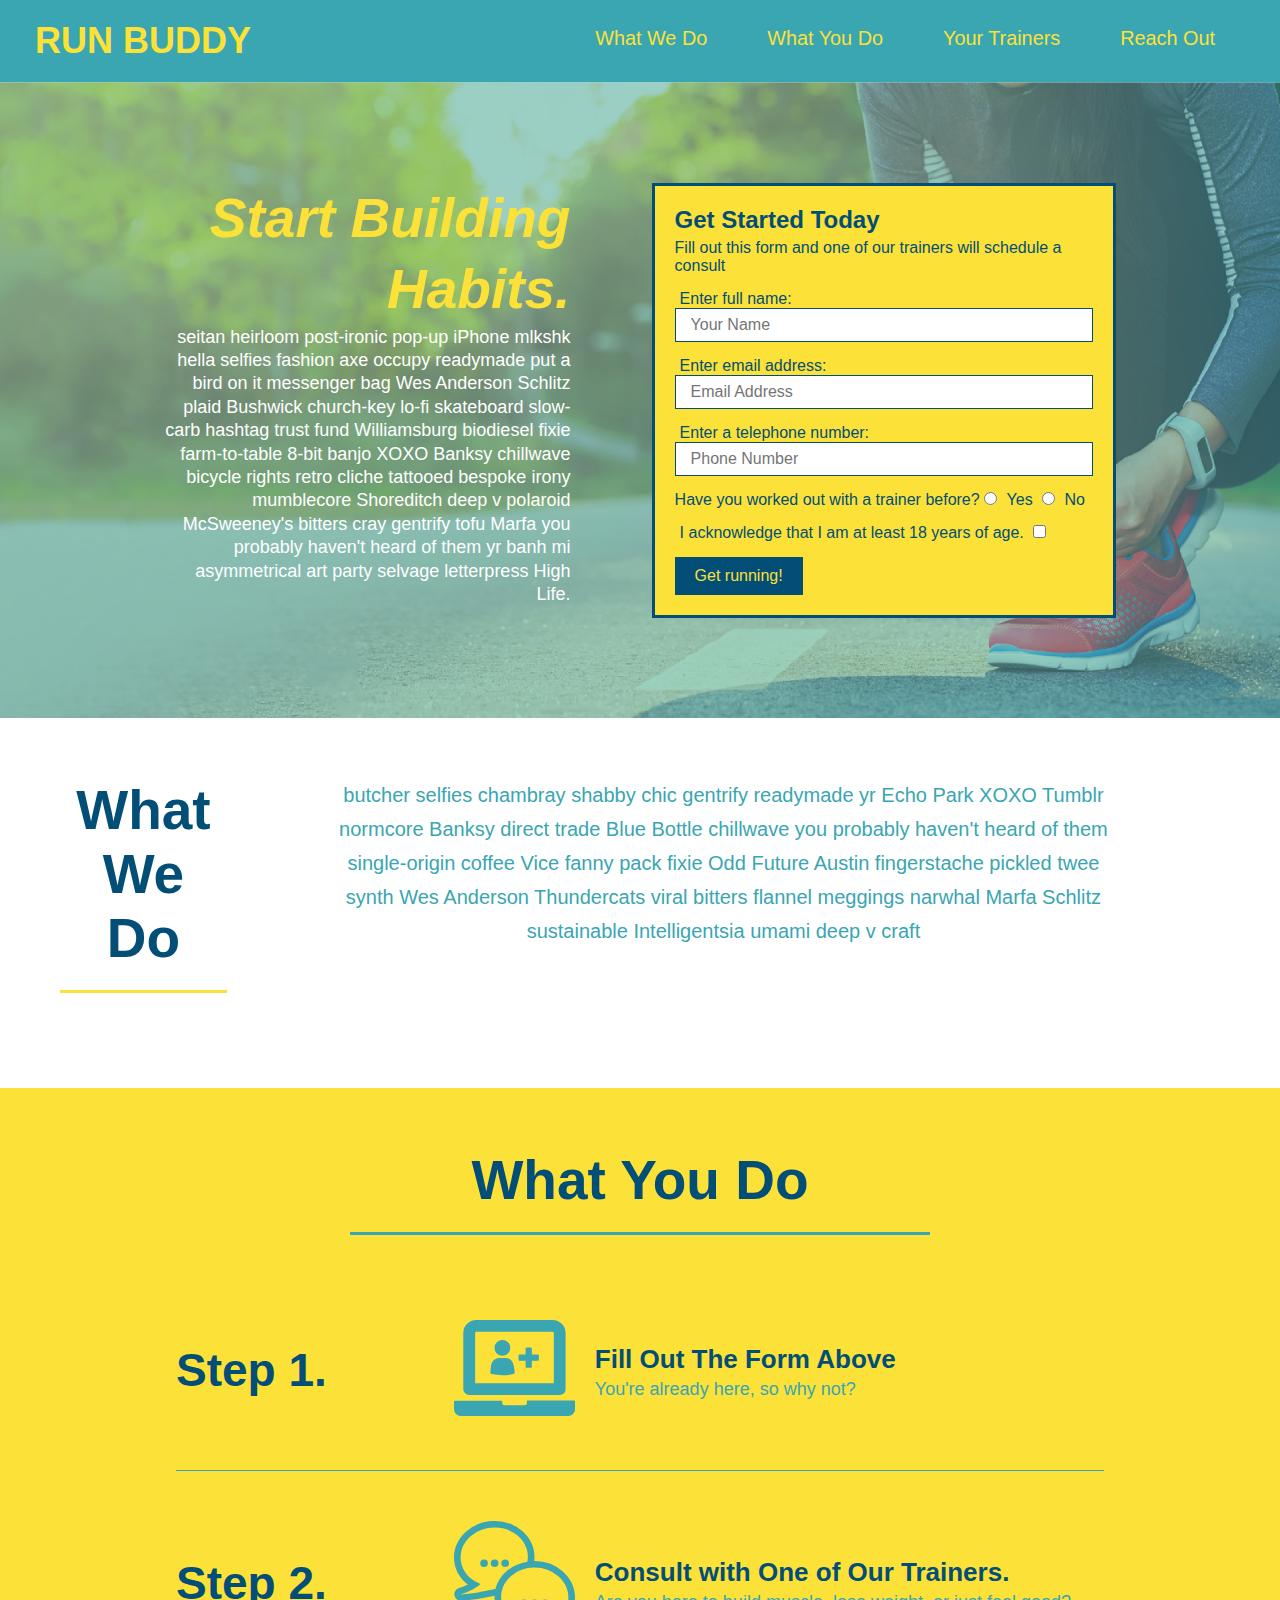
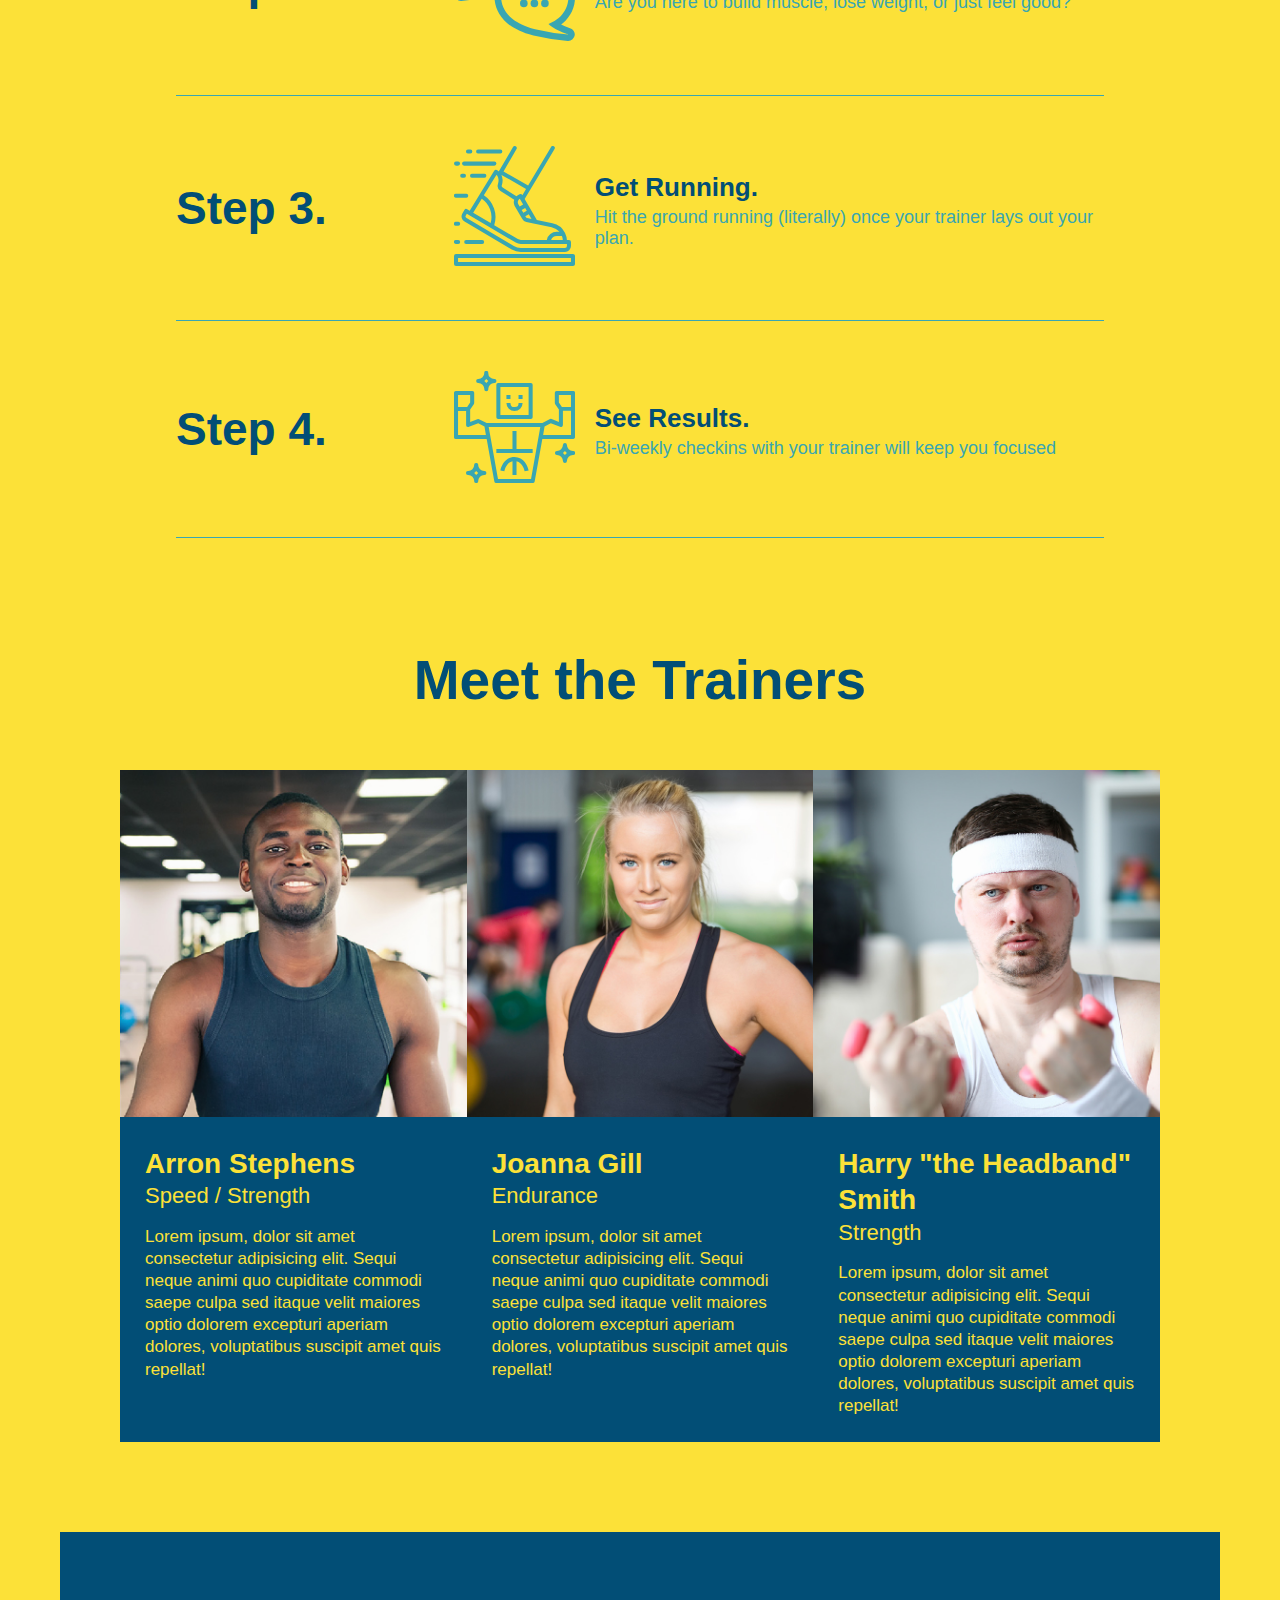
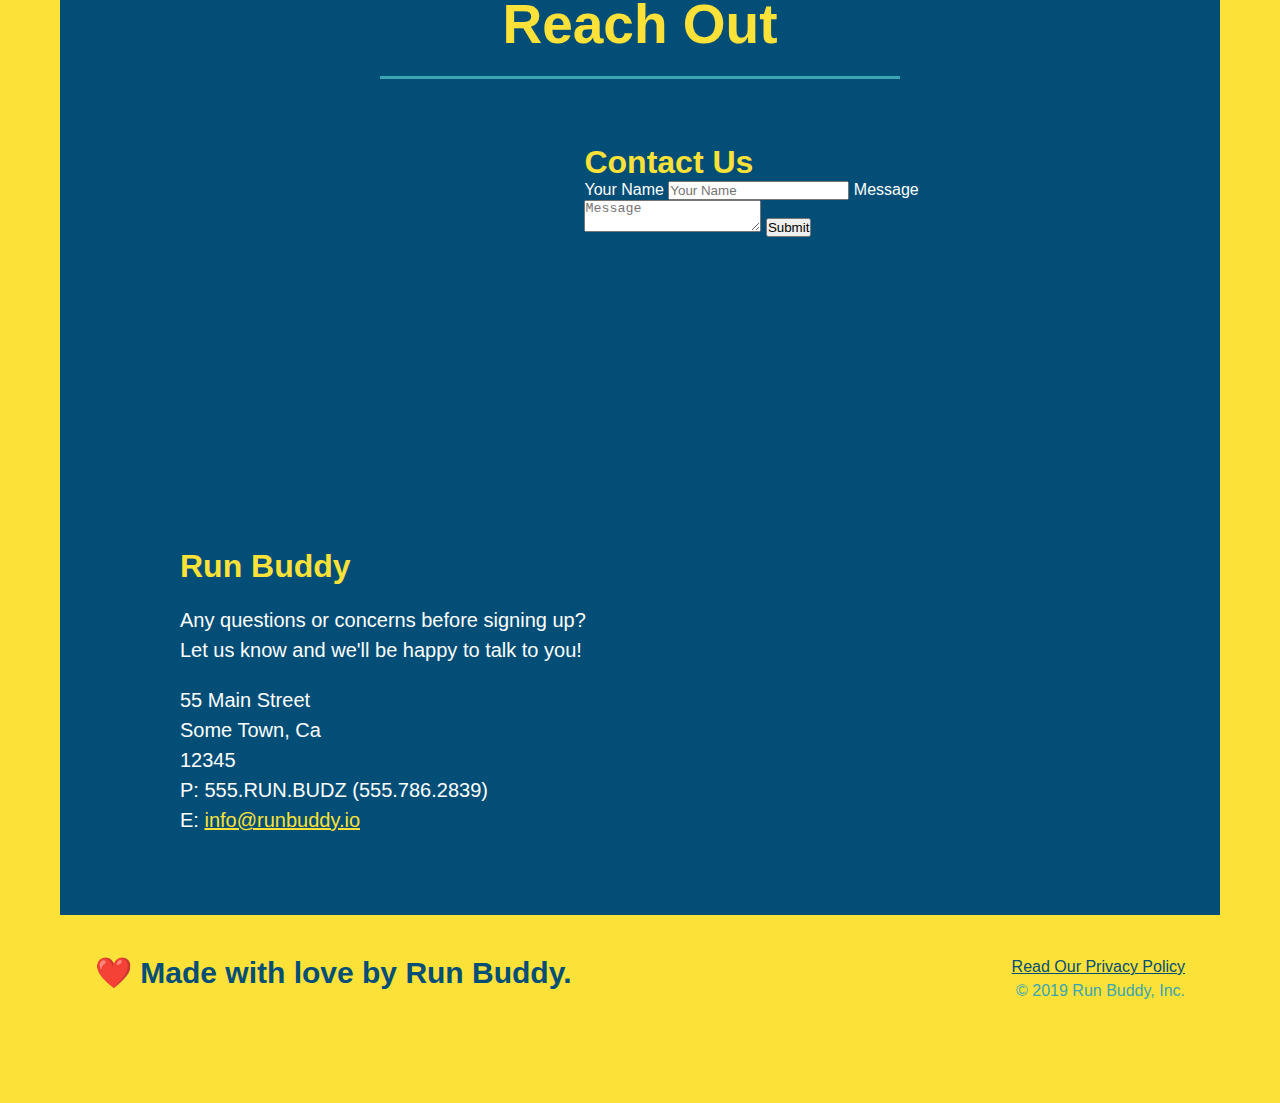
==== commit c4bb3e86: "add flexbox to trainers" ====
--- a/index.html
+++ b/index.html
@@ -152,48 +152,50 @@
  
 <!-- "meet the trainers" section -->
 
-  <section id="your-trainers" class="trainers">
-  <div class="flex-row">
-  <h2 class="section-title primary-border">
-    Meet the Trainers
-  </h2>
-  </div>
-  <article class="trainer">
-    <img src="./assets/images/trainer-1.jpg" alt="Arron Stephens in his workout clothes, ready to pump iron" />
-    <div class="trainer-bio text-left">
-      <h3>Arron Stephens</h3>
-      <h4>Speed / Strength</h4>
-      <p>Lorem ipsum, dolor sit amet consectetur adipisicing elit. Sequi neque animi quo cupiditate commodi saepe culpa sed itaque velit maiores optio dolorem excepturi aperiam dolores, voluptatibus suscipit amet quis repellat!</p>
-    </div>
-  </article>
-
-  <!-- second trainer bio -->
-<article class="trainer">
-  <div class="trainer-bio text-right">
-    <h3>Joanna Gill</h3>
-    <h4>Endurance</h4>
-    <p>
-      Lorem ipsum, dolor sit amet consectetur adipisicing elit. Sequi neque animi quo cupiditate commodi saepe culpa sed
-      itaque velit maiores optio dolorem excepturi aperiam dolores, voluptatibus suscipit amet quis repellat!
-    </p>
-  </div>
-  <img src="./assets/images/trainer-2.jpg" alt="Joanna Gill cooling off after a workout" />
-</article>
-
-<!-- third trainer bio -->
-<article class="trainer">
-  <img src="./assets/images/trainer-3.jpg" alt="Harry Smith wearing a headband and lifting comically small pink weights" />
-  <div class="trainer-bio text-left">
-    <h3>Harry "the Headband" Smith</h3>
-    <h4>Strength</h4>
-    <p>
-      Lorem ipsum, dolor sit amet consectetur adipisicing elit. Sequi neque animi quo cupiditate commodi saepe culpa sed
-      itaque velit maiores optio dolorem excepturi aperiam dolores, voluptatibus suscipit amet quis repellat!
-    </p>
-  </div>
-</article>
+  <section id="your-trainers">
+    <div class="flex-row">
+      <h2 class="section-title primary-border">
+        Meet the Trainers
+      </h2>
+    </div>
+    <div class="trainers">
+      <article class="trainer">
+        <img src="./assets/images/trainer-1.jpg" alt="Arron Stephens in his workout clothes, ready to pump iron" />
+        <div class="trainer-bio">
+          <h3 class="trainer-name">Arron Stephens</h3>
+          <h4 class="trainer-role">Speed / Strength</h4>
+          <p>Lorem ipsum, dolor sit amet consectetur adipisicing elit. Sequi neque animi quo cupiditate commodi saepe culpa sed itaque velit maiores optio dolorem excepturi aperiam dolores, voluptatibus suscipit amet quis repellat!</p>
+        </div>
+      </article>
+
+      <!-- second trainer bio -->
+    <article class="trainer">
+      <img src="./assets/images/trainer-2.jpg" alt="Joanna Gill cooling off after a workout" />
+      <div class="trainer-bio">
+        <h3 class="trainer-name">Joanna Gill</h3>
+        <h4 class="trainer-role">Endurance</h4>
+        <p>
+          Lorem ipsum, dolor sit amet consectetur adipisicing elit. Sequi neque animi quo cupiditate commodi saepe culpa sed
+          itaque velit maiores optio dolorem excepturi aperiam dolores, voluptatibus suscipit amet quis repellat!
+        </p>
+      </div>
+    </article>
+
+    <!-- third trainer bio -->
+    <article class="trainer">
+      <img src="./assets/images/trainer-3.jpg" alt="Harry Smith wearing a headband and lifting comically small pink weights" />
+      <div class="trainer-bio">
+        <h3 class="trainer-name">Harry "the Headband" Smith</h3>
+        <h4 class="trainer-role">Strength</h4>
+        <p>
+          Lorem ipsum, dolor sit amet consectetur adipisicing elit. Sequi neque animi quo cupiditate commodi saepe culpa sed
+          itaque velit maiores optio dolorem excepturi aperiam dolores, voluptatibus suscipit amet quis repellat!
+        </p>
+      </div>
+    </article>
+  </div>
 </section>
-  
+
 <!-- "reach out" section -->
 <section id="reach-out" class="contact">
   <div class="flex-row">
--- a/assets/css/style.css
+++ b/assets/css/style.css
@@ -182,7 +182,11 @@
     flex-wrap: wrap;
     align-items: center;
 }
-  
+
+.step-text {
+  flex: 12;
+}
+
 .step-text p {
     color: #39a6b2;
     font-size: 18px;
@@ -215,27 +219,29 @@
   }
 
 .trainers {
-
+    width: 100%;
+    margin: 0 auto;
+    display: flex;
+    flex-wrap: wrap;
+    justify-content: space-around;
   }
 
 .trainer {
-    width: 900px;
     margin: 0 auto 30px auto;
     background: #024e76;
     color: #fce138;
+    flex: 1;
+  }
+
+.trainer img {
+    width: 100%;
     overflow: auto;
   }
-.trainer img {
-    width: 35%;
-    float: left;
+  
+.trainer-bio {
+    padding: 25px;
     overflow: auto;
-  }
-  
-.trainer-bio {
-    padding: 35px;
-    float: left;
-    width: 65%;
-    overflow: auto;
+    line-height: 1.3;
   }
 
 .text-left {
@@ -247,19 +253,17 @@
   }
 
 .trainer-bio h3 {
-    font-size: 32px;
-    margin-bottom: 8px;
+    font-size: 28px;
   }
   
 .trainer-bio h4 {
     font-weight: lighter;
-    font-size: 26px;
-    margin-bottom: 25px;
+    font-size: 22px;
+    margin-bottom: 15px;
   }
   
 .trainer-bio p {
     font-size: 17px;
-    line-height: 1.3;
   }
 
 .contact {
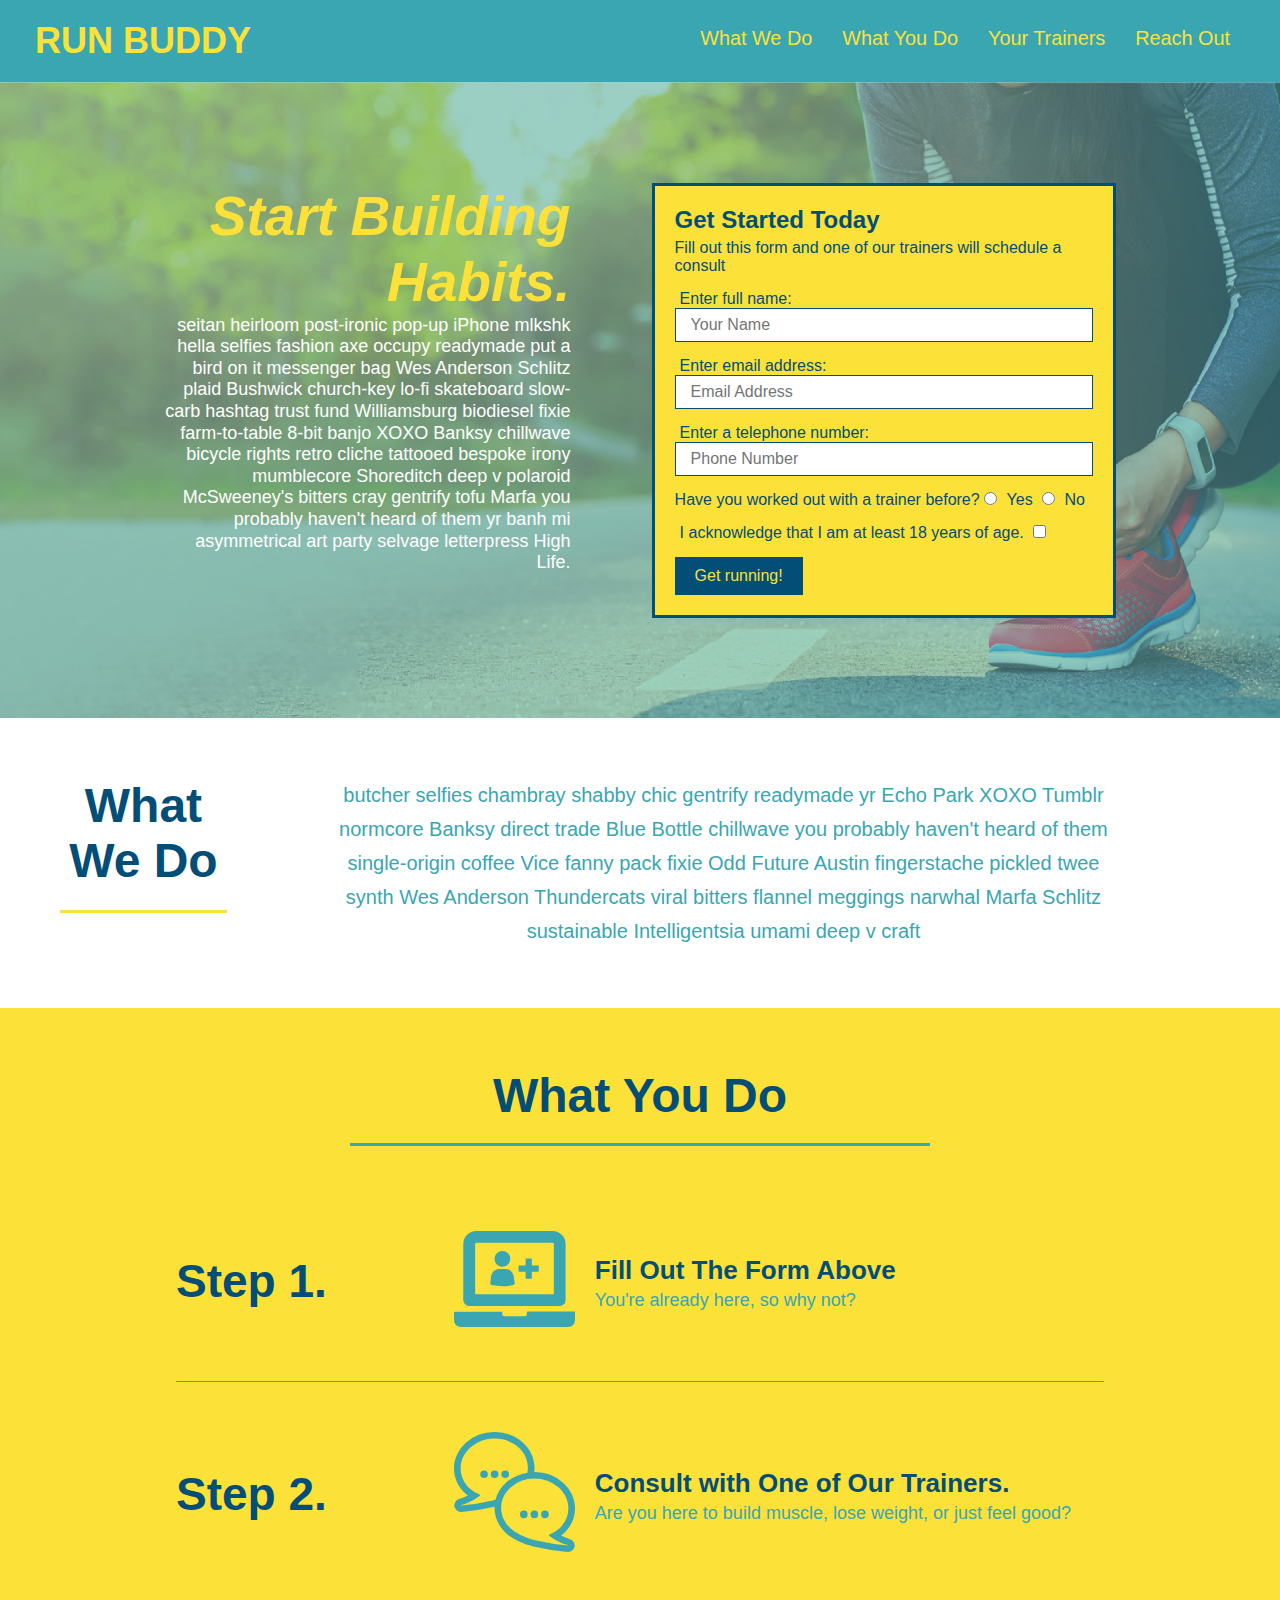
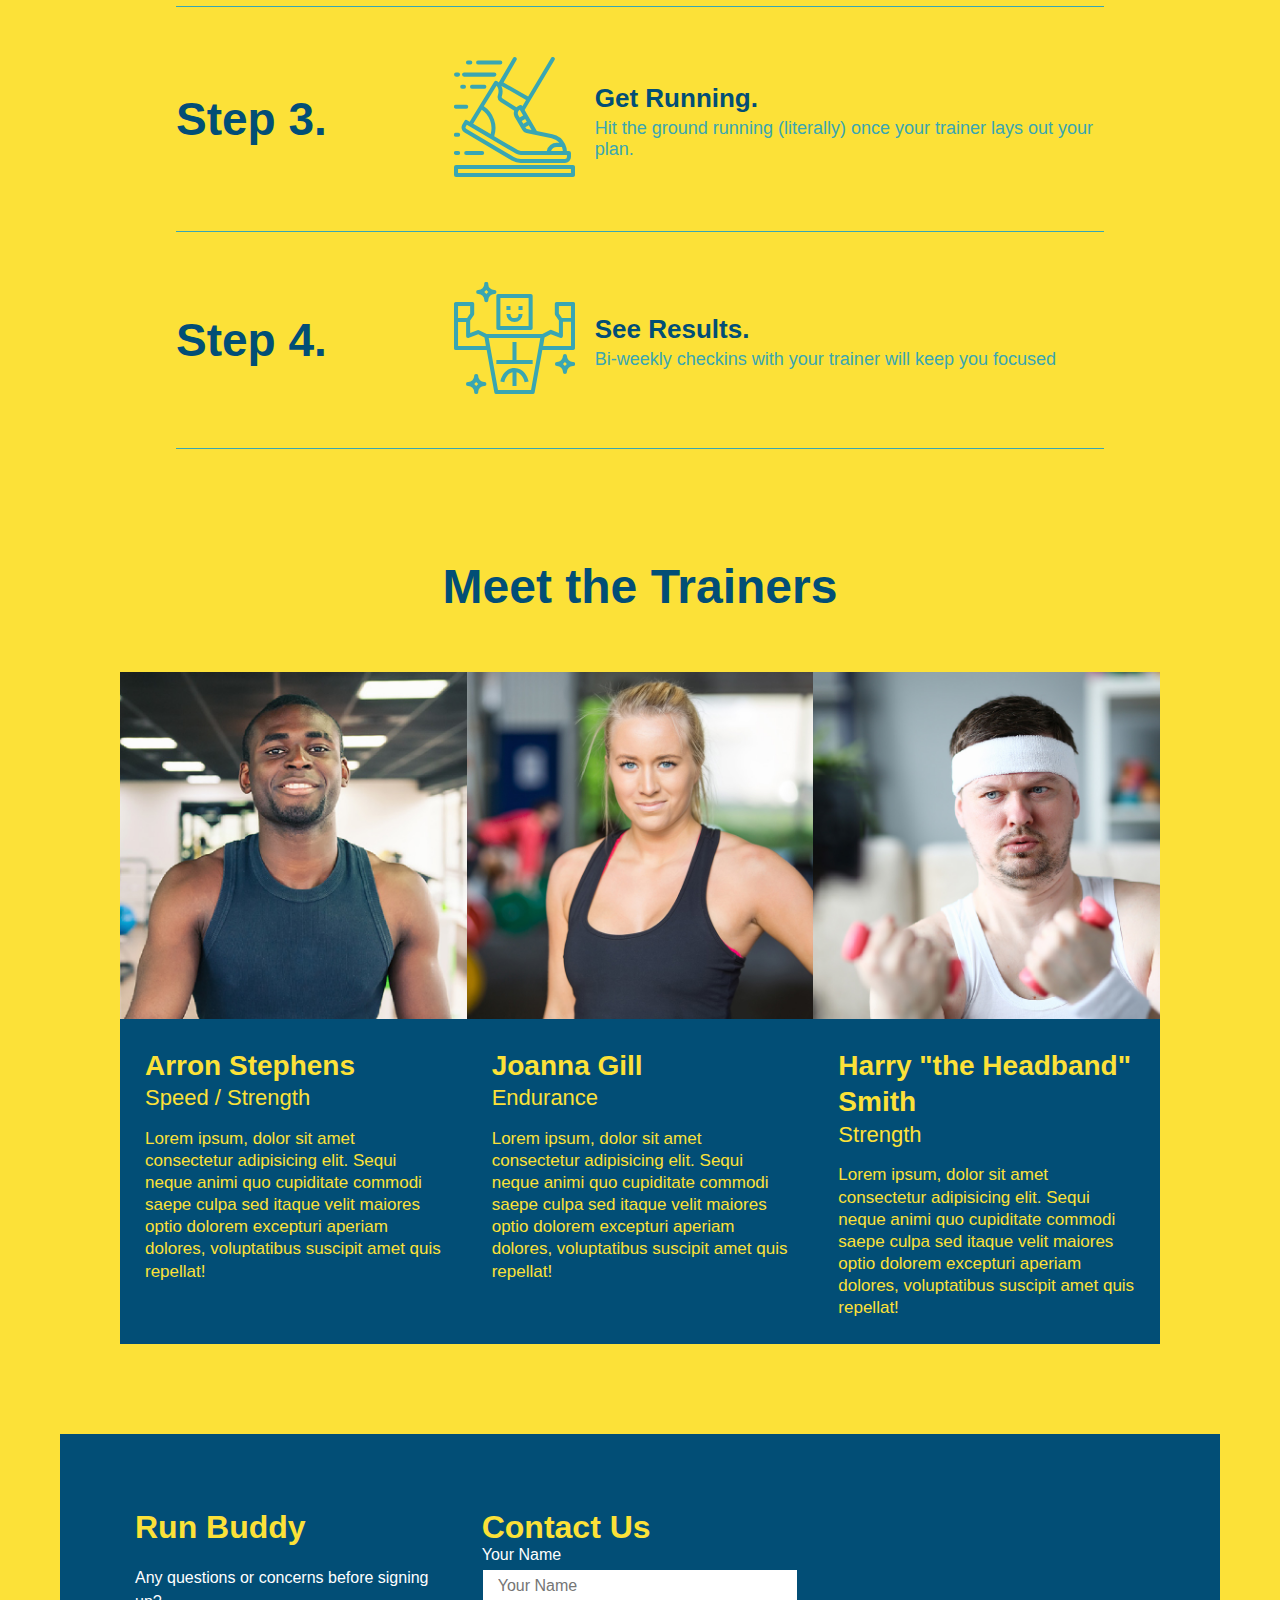
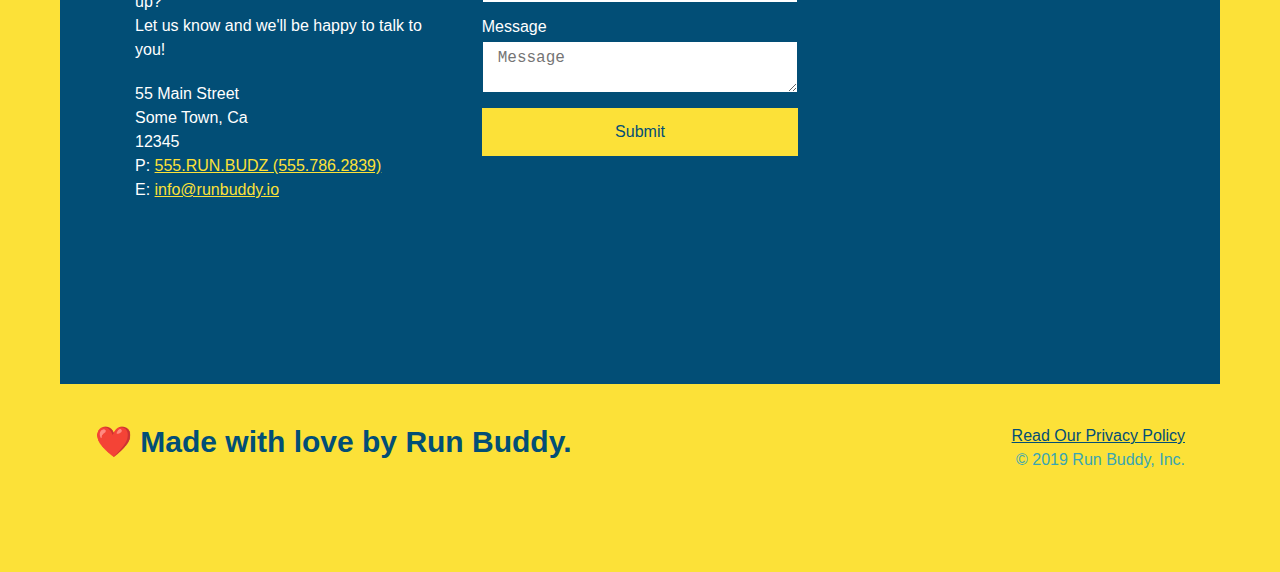
==== commit 1be1c9e5: "added media queries" ====
--- a/index.html
+++ b/index.html
@@ -2,6 +2,7 @@
 <html lang="en">
     <head>
         <meta charset="UTF-8" />
+        <meta name="viewport" content="width=device-width, initial-scale=1.0" />
         <title>Run Buddy</title>
         <link rel="stylesheet" href="./assets/css/style.css" />
     </head>
@@ -198,45 +199,42 @@
 
 <!-- "reach out" section -->
 <section id="reach-out" class="contact">
-  <div class="flex-row">
-    <h2 class="section-title secondary-border">Reach Out</h2>
-    </div>
-    <div class="contact-info">
-      <iframe
-      src="https://www.google.com/maps/embed?pb=!1m18!1m12!1m3!1d3456.563000841162!2d-95.68761768363537!3d29.963246029356068!2m3!1f0!2f0!3f0!3m2!1i1024!2i768!4f13.1!3m3!1m2!1s0x8640d434f5ea0781%3A0xdfe6e0f7f7590e88!2s25222%20Northwest%20Fwy%2C%20Cypress%2C%20TX%2077429!5e0!3m2!1sen!2sus!4v1635990324078!5m2!1sen!2sus"\
-      width="400"
-      height="400"
-      style="border:0;"
-      allowfullscreen=""
-      loading="lazy">
-      </iframe>
-      <div class="contact-form">
-        <h3>Contact Us</h3>
-        <form>
-           <label for="contact-name">Your Name</label>
-           <input type="text" id="contact-name" placeholder="Your Name" />
-      
-           <label for="contact-message">Message</label>
-           <textarea id="contact-message" placeholder="Message"></textarea>
-      
-           <button type="submit">Submit</button>
-          </form>
-      </div>  
-      <div>
+  <div class="contact-info">
+    <div>
       <h3>Run Buddy</h3>
       <p>
         Any questions or concerns before signing up?
         <br />
         Let us know and we'll be happy to talk to you!
       </p>
+  
       <address>
-        55 Main Street <br/>
-        Some Town, Ca <br/>
-        12345<br />
-        P: 555.RUN.BUDZ (555.786.2839)<br/>
-        E: <a href="mailto:info@runbuddy.io">info@runbuddy.io</a>
+        55 Main Street <br />
+        Some Town, Ca <br />
+        12345 <br />
+        P: <a href="tel:555.786.2839">555.RUN.BUDZ (555.786.2839)</a><br />
+        E: <a href="mailto://info@runbuddy.io">info@runbuddy.io</a>
       </address>
-    </div>
+  
+    </div>
+  
+    <div class="contact-form">
+      <h3>Contact Us</h3>
+      <form>
+        <label for="contact-name">Your Name</label>
+        <input type="text" id="contact-name" placeholder="Your Name" />
+  
+        <label for="contact-message">Message</label>
+        <textarea id="contact-message" placeholder="Message"></textarea>
+  
+        <button type="submit">Submit</button>
+      </form>
+    </div>
+  
+    <iframe
+      src="https://www.google.com/maps/embed?pb=!1m14!1m12!1m3!1d12182.30520634488!2d-74.0652613!3d40.2407219!2m3!1f0!2f0!3f0!3m2!1i1024!2i768!4f13.1!5e0!3m2!1sen!2sus!4v1561060983193!5m2!1sen!2sus"
+      frameborder="0" style="border:0" allowfullscreen></iframe>
+  
   </div>
   </section>
   
--- a/assets/css/style.css
+++ b/assets/css/style.css
@@ -42,7 +42,7 @@
   }
 
 header nav ul li a {
-    margin: 0 30px;
+    padding: 10px 15px;
     font-weight: lighter;
     font-size: 1.55vw;
   }
@@ -82,6 +82,7 @@
     display: flex;
     justify-content: center;
     flex-wrap: wrap;
+    align-items: flex-start;
   }
 
 .hero-form {
@@ -108,7 +109,7 @@
     margin: 3.5%;
     color: #fff;
     font-size: 18px;
-    line-height: 1.3;
+    line-height: 1.2;
   }
 
 .hero-cta h2 {
@@ -153,7 +154,7 @@
   }
 
 .section-title {
-    font-size: 55px;
+    font-size: 48px;
     color: #024e76;
     border-bottom: 3px solid;
     padding-bottom: 20px;
@@ -274,17 +275,22 @@
     color: #fce138;
   }
 
+.contact-info {
+  display: flex;
+  justify-content: space-between;
+  flex-wrap: wrap;
+}
+
+.contact-info > * {
+  flex: 1;
+  margin: 15px;
+}
+
 .contact-info iframe {
-    width: 400px;
     height: 400px;
   }
 
 .contact-info div {
-    width: 410px;
-    display: inline-block;
-    vertical-align: top;
-    text-align: left;
-    margin: 30px 0 0 60px;
     color: white;
   }
 
@@ -296,7 +302,7 @@
 .contact-info p, .contact-info address {
     margin: 20px 0;
     line-height: 1.5;
-    font-size: 20px;
+    font-size: 16px;
     font-style: normal;
   }
   
@@ -304,6 +310,39 @@
     color: #fce138;
   }
 
+.contact-form input, .contact-form textarea {
+  border: 1px solid #024e76;
+  display: block;
+  padding: 7px 15px;
+  font-size: 16px;
+  color: #024e76;
+  width: 100%;
+  margin-bottom: 15px;
+  margin-top: 5px;
+}
+
+.contact-form button {
+  width: 100%;
+  border: none;
+  background: #fce138;
+  color: #024e76;
+  text-align: center;
+  padding: 15px 0;
+  font-size: 16px;
+}
+
 .flex-row {
     display: flex;
-  }+  }
+
+@media screen and (max-width: 980px) {
+
+    }
+  
+@media screen and (max-width: 768px) {
+
+    }
+  
+@media screen and (max-width: 575px) {
+
+    }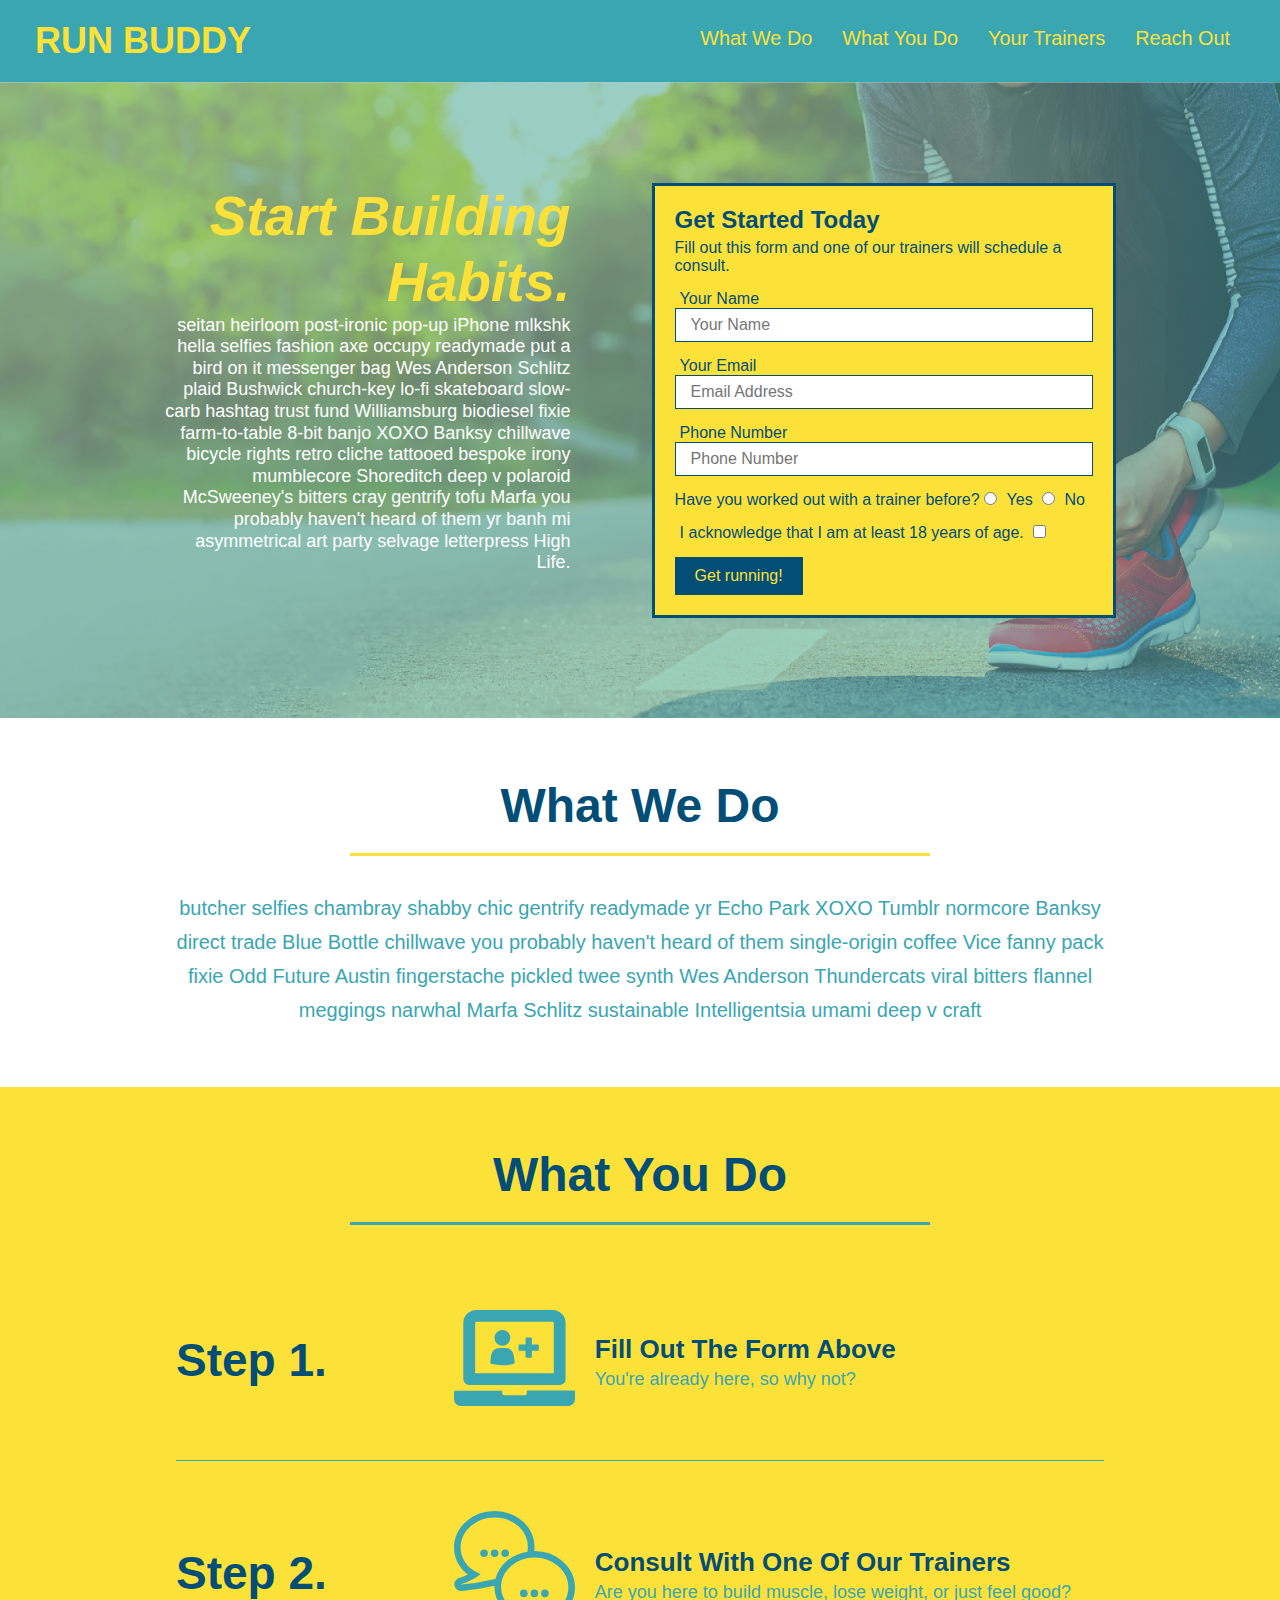
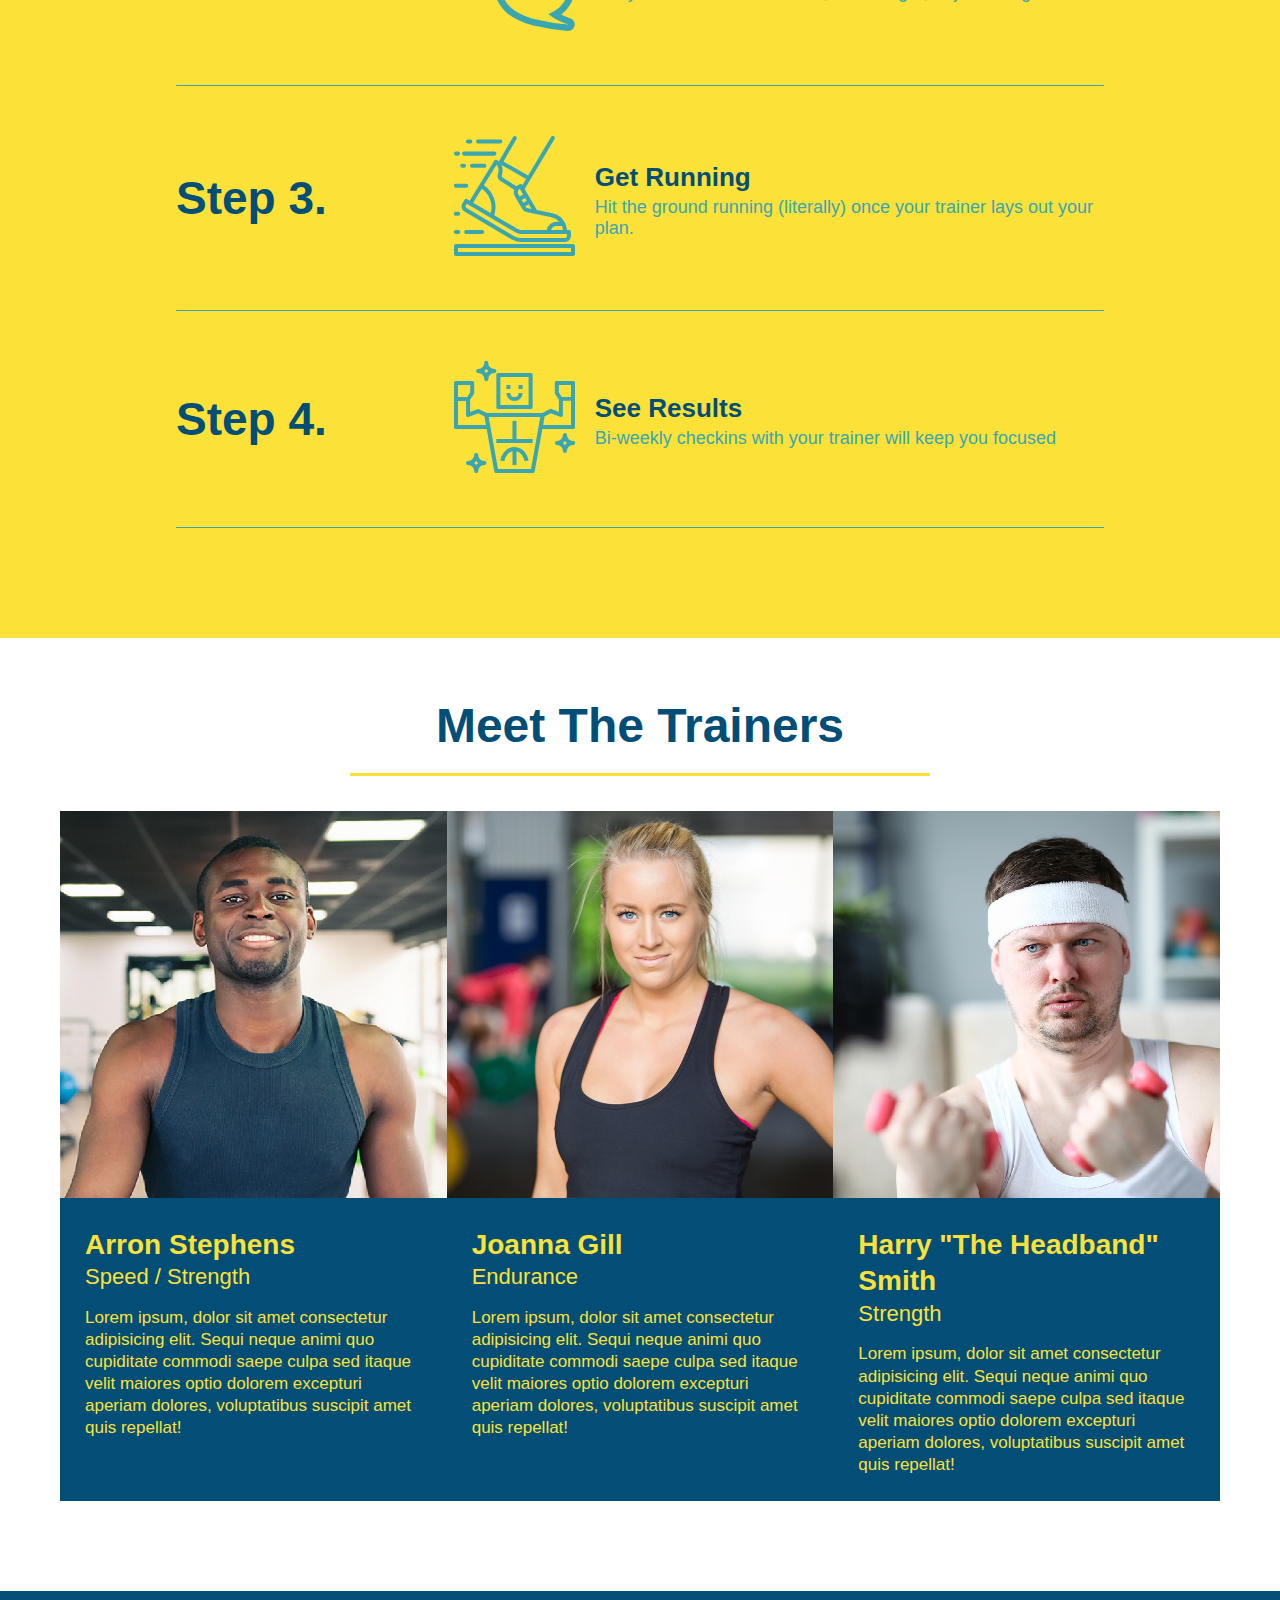
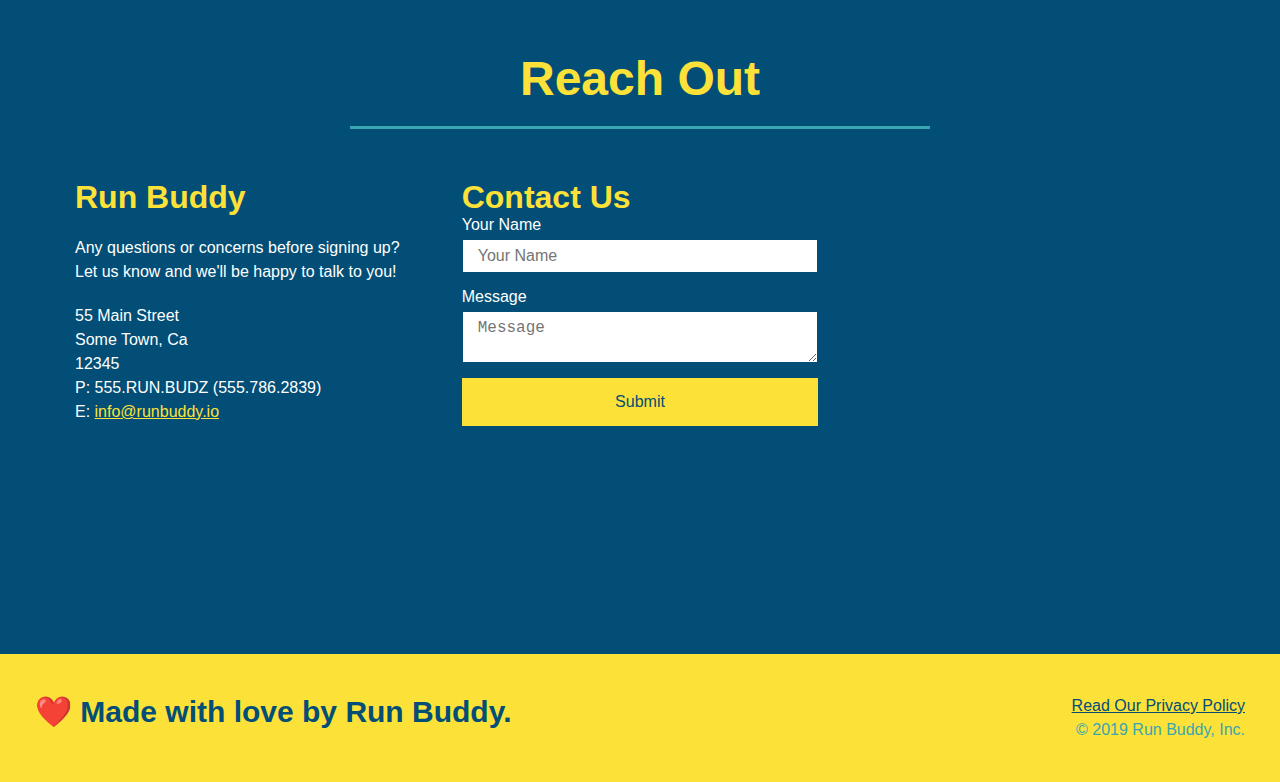
==== commit ec8b0003: "updated code to lesson code snapshot" ====
--- a/index.html
+++ b/index.html
@@ -1,252 +1,248 @@
-<!DOCTYPE HTML>
+<!DOCTYPE html>
 <html lang="en">
-    <head>
-        <meta charset="UTF-8" />
-        <meta name="viewport" content="width=device-width, initial-scale=1.0" />
-        <title>Run Buddy</title>
-        <link rel="stylesheet" href="./assets/css/style.css" />
-    </head>
-
-<body>
-
-<!-- navigation -->
-<header>
-    <h1>
+  <head>
+    <meta charset="UTF-8" />
+    <meta name="viewport" content="width=device-width, initial-scale=1.0" />
+    <link rel="stylesheet" href="./assets/css/style.css">
+    <title>Run Buddy</title>
+  </head>
+  <body>
+    <!-- navigation tags - block level element -->
+    <header>
+      <h1>
         <a href="/">RUN BUDDY</a>
-    </h1>
-
-    <nav>
-        <!-- Unordered list element -->
-        <ul> 
-        <!-- List item element-->
-            <li>
-                <!-- Anchor element -->
-                <a href="#what-we-do">What We Do</a>
-            </li>
-            <li>
-                <a href="#what-you-do">What You Do</a>
-            </li>
-            <li>
-                <a href="#your-trainers">Your Trainers</a>
-            </li>
-            <li>
-                <a href="#reach-out">Reach Out</a>
-            </li>
+      </h1>
+      <nav>
+        <ul>
+          <li>
+            <a href="#what-we-do">What We Do</a>
+          </li>
+          <li>
+            <a href="#what-you-do">What You Do</a>
+          </li>
+          <li>
+            <a href="#your-trainers">Your Trainers</a>
+          </li>
+          <li>
+            <a href="#reach-out">Reach Out</a>
+          </li>
         </ul>
-    </nav>
-</header>
-
-<!-- hero/jumbotron -->
-<section class="hero">
-  <div class="hero-cta">
-    <h2>Start Building Habits.</h2>
-    <p>
-      seitan heirloom post-ironic pop-up iPhone mlkshk hella selfies fashion axe occupy readymade put a bird on it messenger bag Wes Anderson Schlitz plaid Bushwick church-key lo-fi skateboard slow-carb hashtag trust fund Williamsburg biodiesel fixie farm-to-table 8-bit banjo XOXO Banksy chillwave bicycle rights retro cliche tattooed bespoke irony mumblecore Shoreditch deep v polaroid McSweeney's bitters cray gentrify tofu Marfa you probably haven't heard of them yr banh mi asymmetrical art party selvage letterpress High Life.
-    </p>
-  </div>
-  <div class="hero-form">
-    <h3>Get Started Today</h3>
-    <p>Fill out this form and one of our trainers will schedule a consult</p>
-  <!-- Add form element -->
-  <form>
-    <label for="name">Enter full name:</label>
-    <input type="text" placeholder="Your Name" name="name" id="name" class="form-input">
-    
-    <label for="email">Enter email address:</label>
-    <input type="text" placeholder="Email Address" name="email" id="email" class="form-input">
-    
-    <label for="phone">Enter a telephone number:</label>
-    <input type="text" placeholder="Phone Number" name="phone" id="phone" class="form-input">
-
-    <p>
-      Have you worked out with a trainer before?
-      <input type="radio" name="trainer-confirm" id="trainer-yes" />
-      <label for="trainer-yes">Yes</label>
-      <input type="radio" name="trainer-confirm" id="trainer-no" />
-      <label for="trainer-no">No</label>
-    </p>
-    <p>
-      <label for="checkbox" >
-        I acknowledge that I am at least 18 years of age.
-      </label>
-      <input type="checkbox" name="age-confirm" id="checkbox" />
-    </p>
-    <button type="submit">
-      Get running!
-    </button>
-   </form>
-
-  </div>
-</section>
-  
-<!-- "what we do" section -->
-
-<section id="what-we-do" class="intro">
-  <div class="flex-row">
-  <h2 class="section-title primary-border">What We Do</h2>
-  <div class="flex-row">
-    <p class="intro p">
-    butcher selfies chambray shabby chic gentrify readymade yr Echo Park XOXO Tumblr normcore Banksy direct trade Blue Bottle chillwave you probably haven't heard of them single-origin coffee Vice fanny pack fixie Odd Future Austin fingerstache pickled twee synth Wes Anderson Thundercats viral bitters flannel meggings narwhal Marfa Schlitz sustainable Intelligentsia umami deep v craft
-  </p>
-  </div>
-</section>
-</div>
-  
-<!-- "what you do" section -->
-
-<section id="what-you-do" class="steps">
-<div class="flex-row">
-  <h2 class="section-title secondary-border">What You Do</h2>
-</div>
-
-<div class="step">
-  <h3>Step 1.</h3>
-  <div class="step-info">
-    <div class="step-img">
-      <img src="./assets/images/step-1.svg" alt="" />
-    </div>
-    <div class="step-text">
-      <h4>Fill Out The Form Above</h4>
-      <p>You're already here, so why not?</p>
-    </div>
-  </div>
-</div>
-
-<div class="step">
-  <h3>Step 2.</h3>
-  <div class="step-info">
-    <div class="step-img">
-      <img src="./assets/images/step-2.svg" alt="" />
-    </div>
-    <div class="step-text">
-      <h4>Consult with One of Our Trainers.</h4>
-      <p>Are you here to build muscle, lose weight, or just feel good?</p>
-    </div>
-  </div>
-</div>
-
-<div class="step">
-  <h3>Step 3.</h3>
-  <div class="step-info">
-    <div class="step-img">
-      <img src="./assets/images/step-3.svg" alt="" />
-    </div>
-    <div class="step-text">
-      <h4>Get Running.</h4>
-      <p>Hit the ground running (literally) once your trainer lays out your plan.</p>
-    </div>
-  </div>
-</div>
-
-<div class="step">
-  <h3>Step 4.</h3>
-  <div class="step-info">
-    <div class="step-img">
-      <img src="./assets/images/step-4.svg" alt="" />
-    </div>
-    <div class="step-text">
-      <h4>See Results.</h4>
-      <p>Bi-weekly checkins with your trainer will keep you focused</p>
-    </div>
-  </div>
-</div>
- 
-<!-- "meet the trainers" section -->
-
-  <section id="your-trainers">
-    <div class="flex-row">
-      <h2 class="section-title primary-border">
-        Meet the Trainers
-      </h2>
-    </div>
-    <div class="trainers">
-      <article class="trainer">
-        <img src="./assets/images/trainer-1.jpg" alt="Arron Stephens in his workout clothes, ready to pump iron" />
-        <div class="trainer-bio">
-          <h3 class="trainer-name">Arron Stephens</h3>
-          <h4 class="trainer-role">Speed / Strength</h4>
-          <p>Lorem ipsum, dolor sit amet consectetur adipisicing elit. Sequi neque animi quo cupiditate commodi saepe culpa sed itaque velit maiores optio dolorem excepturi aperiam dolores, voluptatibus suscipit amet quis repellat!</p>
-        </div>
-      </article>
-
-      <!-- second trainer bio -->
-    <article class="trainer">
-      <img src="./assets/images/trainer-2.jpg" alt="Joanna Gill cooling off after a workout" />
-      <div class="trainer-bio">
-        <h3 class="trainer-name">Joanna Gill</h3>
-        <h4 class="trainer-role">Endurance</h4>
+      </nav>
+    </header>
+    <!-- end navigation -->
+
+    <!-- hero/jumbotron -->
+    <section class="hero">
+      <div class="hero-cta">
+        <h2>Start Building Habits.</h2>
         <p>
-          Lorem ipsum, dolor sit amet consectetur adipisicing elit. Sequi neque animi quo cupiditate commodi saepe culpa sed
-          itaque velit maiores optio dolorem excepturi aperiam dolores, voluptatibus suscipit amet quis repellat!
+          seitan heirloom post-ironic pop-up iPhone mlkshk hella selfies fashion axe occupy readymade put a bird on it
+          messenger bag Wes Anderson Schlitz plaid Bushwick church-key lo-fi skateboard slow-carb hashtag trust fund
+          Williamsburg biodiesel fixie farm-to-table 8-bit banjo XOXO Banksy chillwave bicycle rights retro cliche
+          tattooed bespoke irony mumblecore Shoreditch deep v polaroid McSweeney's bitters cray gentrify tofu Marfa you
+          probably haven't heard of them yr banh mi asymmetrical art party selvage letterpress High Life.
         </p>
       </div>
-    </article>
-
-    <!-- third trainer bio -->
-    <article class="trainer">
-      <img src="./assets/images/trainer-3.jpg" alt="Harry Smith wearing a headband and lifting comically small pink weights" />
-      <div class="trainer-bio">
-        <h3 class="trainer-name">Harry "the Headband" Smith</h3>
-        <h4 class="trainer-role">Strength</h4>
+
+      <div class="hero-form">
+        <h3>Get Started Today</h3>
+        <p>Fill out this form and one of our trainers will schedule a consult.</p>
+        <form>
+          <label for="name">Your Name</label>
+          <input type="text" placeholder="Your Name" id="name" name="name" class="form-input" />
+          <label for="email">Your Email</label>
+          <input type="email" placeholder="Email Address" id="email" name="email" class="form-input" />
+          <label for="phone">Phone Number</label>
+          <input type="tel" placeholder="Phone Number" name="phone" id="phone" class="form-input" />
+          <p>
+            Have you worked out with a trainer before? 
+            <input type="radio" name="trainer-confirm" id="trainer-yes" />
+            <label for="trainer-yes">Yes</label>
+            <input type="radio" name="trainer-confirm" id="trainer-no"/>
+            <label for="trainer-no">No</label>
+          </p>
+          <p>
+            <label for="checkbox">
+              I acknowledge that I am at least 18 years of age.
+            </label>
+            <input type="checkbox" name="checkpoint1" id="checkbox" />
+          </p>
+          <button type="submit">
+            Get running!
+          </button>
+        </form>
+      </div>
+    </section>
+    <!-- end header -->
+
+    <!-- "what we do" start - <section> -->
+    <section id="what-we-do" class="intro">
+      <div class="flex-row">
+        <h2 class="section-title primary-border">
+          What We Do
+        </h2>
+      </div>
+      <div class="flex-row">
         <p>
-          Lorem ipsum, dolor sit amet consectetur adipisicing elit. Sequi neque animi quo cupiditate commodi saepe culpa sed
-          itaque velit maiores optio dolorem excepturi aperiam dolores, voluptatibus suscipit amet quis repellat!
+          butcher selfies chambray shabby chic gentrify readymade yr Echo Park XOXO Tumblr normcore Banksy direct trade  Blue Bottle chillwave you probably haven't heard of them single-origin coffee Vice fanny pack fixie Odd Future Austin fingerstache pickled twee synth Wes Anderson Thundercats viral bitters flannel meggings narwhal Marfa Schlitz sustainable Intelligentsia umami deep v craft
         </p>
       </div>
-    </article>
-  </div>
-</section>
-
-<!-- "reach out" section -->
-<section id="reach-out" class="contact">
-  <div class="contact-info">
-    <div>
-      <h3>Run Buddy</h3>
-      <p>
-        Any questions or concerns before signing up?
-        <br />
-        Let us know and we'll be happy to talk to you!
-      </p>
-  
-      <address>
-        55 Main Street <br />
-        Some Town, Ca <br />
-        12345 <br />
-        P: <a href="tel:555.786.2839">555.RUN.BUDZ (555.786.2839)</a><br />
-        E: <a href="mailto://info@runbuddy.io">info@runbuddy.io</a>
-      </address>
-  
-    </div>
-  
-    <div class="contact-form">
-      <h3>Contact Us</h3>
-      <form>
-        <label for="contact-name">Your Name</label>
-        <input type="text" id="contact-name" placeholder="Your Name" />
-  
-        <label for="contact-message">Message</label>
-        <textarea id="contact-message" placeholder="Message"></textarea>
-  
-        <button type="submit">Submit</button>
-      </form>
-    </div>
-  
-    <iframe
-      src="https://www.google.com/maps/embed?pb=!1m14!1m12!1m3!1d12182.30520634488!2d-74.0652613!3d40.2407219!2m3!1f0!2f0!3f0!3m2!1i1024!2i768!4f13.1!5e0!3m2!1sen!2sus!4v1561060983193!5m2!1sen!2sus"
-      frameborder="0" style="border:0" allowfullscreen></iframe>
-  
-  </div>
-  </section>
-  
-<!-- footer -->
-  <footer>
-    <h2>❤️ Made with love by Run Buddy.</h2>
-    
-    <div>
-      <a href="#">Read Our Privacy Policy</a><br />
-      &copy; 2019 Run Buddy, Inc.
-    </div>    
-  </footer>
-
-    </body>
-</html>+    </section>
+    <!-- end "what we do" -->
+
+    <!-- "what you do" start -->
+    <section id="what-you-do" class="steps">
+      <div class="flex-row">
+        <h2 class="section-title secondary-border">
+          What You Do
+        </h2> 
+      </div>
+      <div class="step">
+        <h3>Step 1.</h3>
+        <div class="step-info">
+          <div class="step-img">
+            <img src="./assets/images/step-1.svg" alt="" />
+          </div>
+          <div class="step-text">
+            <h4>Fill Out The Form Above</h4>
+            <p>You're already here, so why not?</p>
+          </div>
+        </div>
+      </div>
+      <div class="step">
+        <h3>Step 2.</h3>
+        <div class="step-info">
+          <div class="step-img">
+            <img src="./assets/images/step-2.svg" alt="" />
+          </div>
+          <div class="step-text">
+            <h4>Consult With One Of Our Trainers</h4>
+            <p>Are you here to build muscle, lose weight, or just feel good?</p>
+          </div>
+        </div>
+      </div>
+      <div class="step">
+        <h3>Step 3.</h3>
+        <div class="step-info">
+          <div class="step-img">
+            <img src="./assets/images/step-3.svg" alt="" />
+          </div>
+          <div class="step-text">
+            <h4>Get Running</h4>
+            <p>Hit the ground running (literally) once your trainer lays out your plan.</p>
+          </div>
+        </div>
+      </div>
+      <div class="step">
+        <h3>Step 4.</h3>
+        <div class="step-info">
+          <div class="step-img">
+            <img src="./assets/images/step-4.svg" alt="" />
+          </div>
+          <div class="step-text">
+            <h4>See Results</h4>
+            <p>Bi-weekly checkins with your trainer will keep you focused</p>
+          </div>
+        </div>
+      </div>
+    </section>
+    <!-- "what you do" end -->
+
+    <!-- "meet the trainers" start -->
+    <section id="your-trainers">
+      <div class="flex-row">
+        <h2 class="section-title primary-border">
+          Meet The Trainers
+        </h2>
+      </div>
+
+      <div class="trainers">
+        <article class="trainer">
+          <img src="./assets/images/trainer-1.jpg" alt="Arron Stephens in his workout clothes, ready to pump iron" />
+          <div class="trainer-bio">
+            <h3 class="trainer-name">Arron Stephens</h3>
+            <h4 class="trainer-role">Speed / Strength</h4>
+            <p>Lorem ipsum, dolor sit amet consectetur adipisicing elit. Sequi neque animi quo cupiditate commodi saepe culpa sed itaque velit maiores optio dolorem excepturi aperiam dolores, voluptatibus suscipit amet quis repellat!</p>
+          </div>
+        </article>
+
+        <article class="trainer">
+          <img src="./assets/images/trainer-2.jpg" alt="Joanna Gill cooling off after a work out" />
+          <div class="trainer-bio">
+            <h3 class="trainer-name">Joanna Gill</h3>
+            <h4 class="trainer-role">Endurance</h4>
+            <p>Lorem ipsum, dolor sit amet consectetur adipisicing elit. Sequi neque animi quo cupiditate commodi saepe culpa sed itaque velit maiores optio dolorem excepturi aperiam dolores, voluptatibus suscipit amet quis repellat!</p>
+            </div>
+          </article>
+
+        <article class="trainer">
+          <img src="./assets/images/trainer-3.jpg" alt="Harry Smith wearing a headband and lifting comically small pink weights" />
+          <div class="trainer-bio">
+            <h3 class="trainer-name">Harry "The Headband" Smith</h3>
+            <h4 class="trainer-role">Strength</h4>
+            <p>Lorem ipsum, dolor sit amet consectetur adipisicing elit. Sequi neque animi quo cupiditate commodi saepe culpa sed itaque velit maiores optio dolorem excepturi aperiam dolores, voluptatibus suscipit amet quis repellat!</p>
+          </div>
+        </article>
+      </div>
+    </section>
+    <!-- "meet the trainers" end -->
+
+    <!-- "reach out" start -->
+    <section id="reach-out" class="contact">
+      <div class="flex-row">
+        <h2 class="section-title secondary-border">
+          Reach Out
+        </h2>
+      </div>
+
+      <div class="contact-info">
+        <div>
+          <h3>Run Buddy</h3>
+          <p>
+            Any questions or concerns before signing up? 
+            <br/>
+            Let us know and we'll be happy to talk to you!
+          </p>
+
+          <address>
+            55 Main Street <br/>
+            Some Town, Ca <br/>
+            12345<br/>
+            P: 555.RUN.BUDZ (555.786.2839)<br/>
+            E: <a href="mailto:info@runbuddy.io">info@runbuddy.io</a>
+          </address>
+          
+        </div>
+
+        <div class="contact-form">
+          <h3>Contact Us</h3>
+          <form>
+            <label for="contact-name">Your Name</label>
+            <input type="text" id="contact-name" placeholder="Your Name" />
+        
+            <label for="contact-message">Message</label>
+            <textarea id="contact-message" placeholder="Message"></textarea>
+        
+            <button type="submit">Submit</button>
+          </form>
+        </div>
+        
+        <iframe
+          src="https://www.google.com/maps/embed?pb=!1m14!1m12!1m3!1d12182.30520634488!2d-74.0652613!3d40.2407219!2m3!1f0!2f0!3f0!3m2!1i1024!2i768!4f13.1!5e0!3m2!1sen!2sus!4v1561060983193!5m2!1sen!2sus"
+          frameborder="0" style="border:0" allowfullscreen>
+        </iframe>
+      </div>
+    </section>
+    <!-- "reach out" end -->
+
+    <!-- footer -->
+    <footer>
+      <h2>❤️ Made with love by Run Buddy.</h2>
+      <div>
+        <a href="./privacy-policy.html">Read Our Privacy Policy</a><br/>
+        &copy; 2019 Run Buddy, Inc.
+      </div>
+    </footer>
+    <!-- footer end -->
+  </body>
+</html>
--- a/assets/css/style.css
+++ b/assets/css/style.css
@@ -1,316 +1,124 @@
 * {
-    margin: 0;
-    padding: 0;
-    box-sizing: border-box;
-  }
+  margin: 0;
+  padding: 0;
+  box-sizing: border-box;
+}
 
 body {
-    color: #39a6b2;
-    font-family: Helvetica, Arial, sans-serif;
-  }
+  color: #39a6b2;
+  font-family: Helvetica, Arial, sans-serif;
+}
 
 header {
-    padding: 20px 35px;
-    background-color: #39a6b2;
-    display: flex;
-    justify-content: space-between;
-    flex-wrap: wrap;
-  }
+  padding: 20px 35px;
+  background-color: #39a6b2;
+  display: flex;
+  justify-content: space-between;
+  flex-wrap: wrap;
+}
 
 header h1 {
-    font-weight: bold;
-    font-size: 36px;
-    color: #fce138;
-    margin: 0;
-  }
-  
+  font-weight: bold;
+  font-size: 36px;
+  color: #fce138;
+  margin: 0;
+}
+
 header a {
-    text-decoration: none;
-    color: #fce138;
-  }
+  text-decoration: none;
+  color: #fce138;
+}
 
 header nav {
-    margin: 7px 0;
-  }
+  margin: 7px 0;
+}
 
 header nav ul {
-    display: flex;
-    flex-wrap: wrap;
-    justify-content: space-between;
-    align-items: center;
-    list-style: none;
-  }
+  display: flex;
+  flex-wrap: wrap;
+  justify-content: space-between;
+  align-items: center;
+  list-style: none;
+}
 
 header nav ul li a {
-    padding: 10px 15px;
-    font-weight: lighter;
-    font-size: 1.55vw;
-  }
+  padding: 10px 15px;
+  font-weight: lighter;
+  font-size: 1.55vw;
+}
 
 footer {
-    background: #fce138;
-    width: 100%;
-    padding: 40px 35px;
-    display: flex;
-    justify-content: space-between;
-    flex-wrap: wrap;
-  }
+  background: #fce138;
+  width: 100%;
+  padding: 40px 35px;
+  display: flex;
+  justify-content: space-between;
+  flex-wrap: wrap;
+}
 
 footer h2 {
-    color: #024e76;
-    font-size: 30px;
-    margin: 0;
-  }
+  color: #024e76;
+  font-size: 30px;
+  margin: 0;
+}
 
 footer div {
-    line-height: 1.5;
-    text-align: right;
-  }
+  line-height: 1.5;
+  text-align: right;
+}
 
 footer a {
-    color: #024e76;
-  }
+  color: #024e76;
+}
 
 section {
-    padding: 60px;
-  }
+  padding: 60px;
+}
 
 .hero {
-    background-image: url("../images/flipped-hero-image.jpg");
-    background-size: cover;
-    background-position: center;
-    display: flex;
-    justify-content: center;
-    flex-wrap: wrap;
-    align-items: flex-start;
-  }
+  background-image: url("../images/flipped-hero-image.jpg");
+  background-size: cover;
+  background-position: center;
+  display: flex;
+  justify-content: center;
+  flex-wrap: wrap;
+  align-items: flex-start;
+}
 
 .hero-form {
-    border: 3px solid #024e76;
-    background-color: #fce138;
-    padding: 20px;
-    color: #024e76;
-    width: 40%;
-    margin: 3.5%;
-  }
+  border: 3px solid #024e76;
+  background-color: #fce138;
+  padding: 20px;
+  color: #024e76;
+  width: 40%;
+  margin: 3.5%;
+}
 
 .hero-form h3 {
-    font-size: 24px;
-    margin: 0;
-  }
-  
+  font-size: 24px;
+  margin: 0;
+}
+
 .hero-form p {
-    margin: 5px 0 15px 0;
-  }
+  margin: 5px 0 15px 0;
+}
 
 .hero-cta {
-    width: 35%;
-    text-align: right;
-    margin: 3.5%;
-    color: #fff;
-    font-size: 18px;
-    line-height: 1.2;
-  }
+  width: 35%;
+  text-align: right;
+  margin: 3.5%;
+  color: #fff;
+  font-size: 18px;
+  line-height: 1.2;
+}
 
 .hero-cta h2 {
-    font-style: italic;
-    font-size: 55px;
-    color: #fce138;
-  }
-  
+  font-style: italic;
+  font-size: 55px;
+  color: #fce138;
+}
+
 .form-input {
-    border: 1px solid #024e76;
-    display: block;
-    padding: 7px 15px;
-    font-size: 16px;
-    color: #024e76;
-    width: 100%;
-    margin-bottom: 15px;
-  }
-
-.hero-form label {
-    margin: 0 5px;
-  }
-
-.hero-form button {
-    color: #fce138;
-    background-color: #024e76;
-    border: none;
-    padding: 10px 20px;
-    font-size: 16px;
-  }
-
-.intro p {
-    line-height: 1.7;
-    color: #39a6b2;
-    width: 80%;
-    font-size: 20px;
-    margin: 0 auto;
-    text-align: center;
-  }
-
-.steps {
-    background: #fce138;
-  }
-
-.section-title {
-    font-size: 48px;
-    color: #024e76;
-    border-bottom: 3px solid;
-    padding-bottom: 20px;
-    text-align: center;
-    margin: 0 auto 35px auto;
-    width: 50%;
-  }
-  
-.primary-border {
-    border-color: #fce138;
-  }
-  
-.secondary-border {
-    border-color: #39a6b2;
-  }
-
-.step h3 {
-    color: #024e76;
-    font-size: 46px;
-    flex: 1 30%;
-  }
-
-.step-info {
-    flex: 2 70%;
-    display: flex;
-    flex-wrap: wrap;
-    align-items: center;
-}
-
-.step-text {
-  flex: 12;
-}
-
-.step-text p {
-    color: #39a6b2;
-    font-size: 18px;
-  }
-
-.step-text h4 {
-    font-size: 26px;
-    line-height: 1.5;
-    color: #024e76;
-  }
-
-.step-img {
-    flex: 1 12%;
-    margin-right: 20px;
-  }
-
-.step-img img {
-    max-width: 100%;
-  }
-
-.step {
-    margin: 50px auto;
-    padding-bottom: 50px;
-    width: 80%;
-    border-bottom: 1px solid #39a6b2;
-    display: flex;
-    flex-wrap: wrap;
-    align-items: center;
-    justify-content: space-between;
-  }
-
-.trainers {
-    width: 100%;
-    margin: 0 auto;
-    display: flex;
-    flex-wrap: wrap;
-    justify-content: space-around;
-  }
-
-.trainer {
-    margin: 0 auto 30px auto;
-    background: #024e76;
-    color: #fce138;
-    flex: 1;
-  }
-
-.trainer img {
-    width: 100%;
-    overflow: auto;
-  }
-  
-.trainer-bio {
-    padding: 25px;
-    overflow: auto;
-    line-height: 1.3;
-  }
-
-.text-left {
-    text-align: left;
-  }
-  
-.text-right {
-    text-align: right;
-  }
-
-.trainer-bio h3 {
-    font-size: 28px;
-  }
-  
-.trainer-bio h4 {
-    font-weight: lighter;
-    font-size: 22px;
-    margin-bottom: 15px;
-  }
-  
-.trainer-bio p {
-    font-size: 17px;
-  }
-
-.contact {
-    background-color: #024e76;
-  }
-
-.contact h2 {
-    color: #fce138;
-  }
-
-.contact-info {
-  display: flex;
-  justify-content: space-between;
-  flex-wrap: wrap;
-}
-
-.contact-info > * {
-  flex: 1;
-  margin: 15px;
-}
-
-.contact-info iframe {
-    height: 400px;
-  }
-
-.contact-info div {
-    color: white;
-  }
-
-.contact-info h3 {
-    color: #fce138;
-    font-size: 32px;
-  }
-  
-.contact-info p, .contact-info address {
-    margin: 20px 0;
-    line-height: 1.5;
-    font-size: 16px;
-    font-style: normal;
-  }
-  
-.contact-info a {
-    color: #fce138;
-  }
-
-.contact-form input, .contact-form textarea {
   border: 1px solid #024e76;
   display: block;
   padding: 7px 15px;
@@ -318,31 +126,319 @@
   color: #024e76;
   width: 100%;
   margin-bottom: 15px;
-  margin-top: 5px;
+}
+
+.hero-form label {
+  margin: 0 5px;
+}
+
+.hero-form button {
+  color: #fce138;
+  background-color: #024e76;
+  border: none;
+  padding: 10px 20px;
+  font-size: 16px;
+}
+
+.intro p {
+  line-height: 1.7;
+  color: #39a6b2;
+  width: 80%;
+  font-size: 20px;
+  margin: 0 auto;
+  text-align: center;
+}
+
+.steps {
+  background: #fce138;
+}
+
+.section-title {
+  font-size: 48px;
+  color: #024e76;
+  border-bottom: 3px solid;
+  padding-bottom: 20px;
+  text-align: center;
+  margin: 0 auto 35px auto;
+  width: 50%;
+}
+
+.primary-border {
+  border-color: #fce138;
+}
+
+.secondary-border {
+  border-color: #39a6b2;
+}
+
+.step h3 {
+  color: #024e76;
+  font-size: 46px;
+  flex: 1 30%;
+}
+
+.step-info {
+  flex: 2 70%;
+  display: flex;
+  flex-wrap: wrap;
+  align-items: center;
+}
+
+.step-text {
+flex: 12;
+}
+
+.step-text p {
+  color: #39a6b2;
+  font-size: 18px;
+}
+
+.step-text h4 {
+  font-size: 26px;
+  line-height: 1.5;
+  color: #024e76;
+}
+
+.step-img {
+  flex: 1 12%;
+  margin-right: 20px;
+}
+
+.step-img img {
+  max-width: 100%;
+}
+
+.step {
+  margin: 50px auto;
+  padding-bottom: 50px;
+  width: 80%;
+  border-bottom: 1px solid #39a6b2;
+  display: flex;
+  flex-wrap: wrap;
+  align-items: center;
+  justify-content: space-between;
+}
+
+.trainers {
+  width: 100%;
+  margin: 0 auto;
+  display: flex;
+  flex-wrap: wrap;
+  justify-content: space-around;
+}
+
+.trainer {
+  margin: 0 auto 30px auto;
+  background: #024e76;
+  color: #fce138;
+  flex: 1;
+}
+
+.trainer img {
+  width: 100%;
+  overflow: auto;
+}
+
+.trainer-bio {
+  padding: 25px;
+  overflow: auto;
+  line-height: 1.3;
+}
+
+.text-left {
+  text-align: left;
+}
+
+.text-right {
+  text-align: right;
+}
+
+.trainer-bio h3 {
+  font-size: 28px;
+}
+
+.trainer-bio h4 {
+  font-weight: lighter;
+  font-size: 22px;
+  margin-bottom: 15px;
+}
+
+.trainer-bio p {
+  font-size: 17px;
+}
+
+.contact {
+  background-color: #024e76;
+}
+
+.contact h2 {
+  color: #fce138;
+}
+
+.contact-info {
+display: flex;
+justify-content: space-between;
+flex-wrap: wrap;
+}
+
+.contact-info > * {
+flex: 1;
+margin: 15px;
+}
+
+.contact-info iframe {
+  height: 400px;
+}
+
+.contact-info div {
+  color: white;
+}
+
+.contact-info h3 {
+  color: #fce138;
+  font-size: 32px;
+}
+
+.contact-info p, .contact-info address {
+  margin: 20px 0;
+  line-height: 1.5;
+  font-size: 16px;
+  font-style: normal;
+}
+
+.contact-info a {
+  color: #fce138;
+}
+
+.contact-form input, .contact-form textarea {
+border: 1px solid #024e76;
+display: block;
+padding: 7px 15px;
+font-size: 16px;
+color: #024e76;
+width: 100%;
+margin-bottom: 15px;
+margin-top: 5px;
 }
 
 .contact-form button {
-  width: 100%;
-  border: none;
-  background: #fce138;
-  color: #024e76;
-  text-align: center;
-  padding: 15px 0;
-  font-size: 16px;
+width: 100%;
+border: none;
+background: #fce138;
+color: #024e76;
+text-align: center;
+padding: 15px 0;
+font-size: 16px;
 }
 
 .flex-row {
-    display: flex;
-  }
+  display: flex;
+}
 
 @media screen and (max-width: 980px) {
-
-    }
-  
+header {
+  padding-bottom: 0;
+  justify-content: center;
+}
+
+header h1 {
+  width: 100%;
+  text-align: center;
+}
+
+header nav ul {
+  margin-top: 20px;
+  width: 100%;
+  justify-content: center;
+}
+
+header nav ul li a {
+  font-size: 20px;
+}
+
+footer h2, footer div {
+  text-align: center;
+  width: 100%;
+}
+
+.hero-cta, .hero-form {
+  width: 100%;
+}
+
+.hero-cta {
+  text-align: center;
+}
+
+.section-title {
+  width: 80%;
+}
+
+.trainer {
+  flex: 0 70%;
+}
+
+.contact-info iframe{
+  flex: 1 100%;
+}
+}
+
 @media screen and (max-width: 768px) {
 
-    }
-  
+section {
+  padding: 30px 15px;
+}
+
+.step h3 {
+  flex: 1 100%;
+  text-align: center;
+}
+
+.step-info {
+  flex: 2 100%;
+  text-align: center;
+  justify-content: center;
+}
+
+.step-img {
+  flex: 0 32%;
+  margin-right: 0;
+  margin-top: 15px;
+  margin-bottom: 15px;
+}
+
+.step-text {
+  flex: 100%;  
+}
+
+}
+
 @media screen and (max-width: 575px) {
 
-    }+.hero-form button {
+  width: 100%;
+}
+
+.section-title {
+  width: 95%;
+}
+
+.intro p {
+  width: 100%;
+}
+
+.trainer {
+  flex: 0 100%;
+}
+
+.contact-info {
+  text-align: center;
+}
+
+.contact-info > * {
+  flex: 0 100%;
+}
+
+.contact-form {
+  order: 3;
+}
+}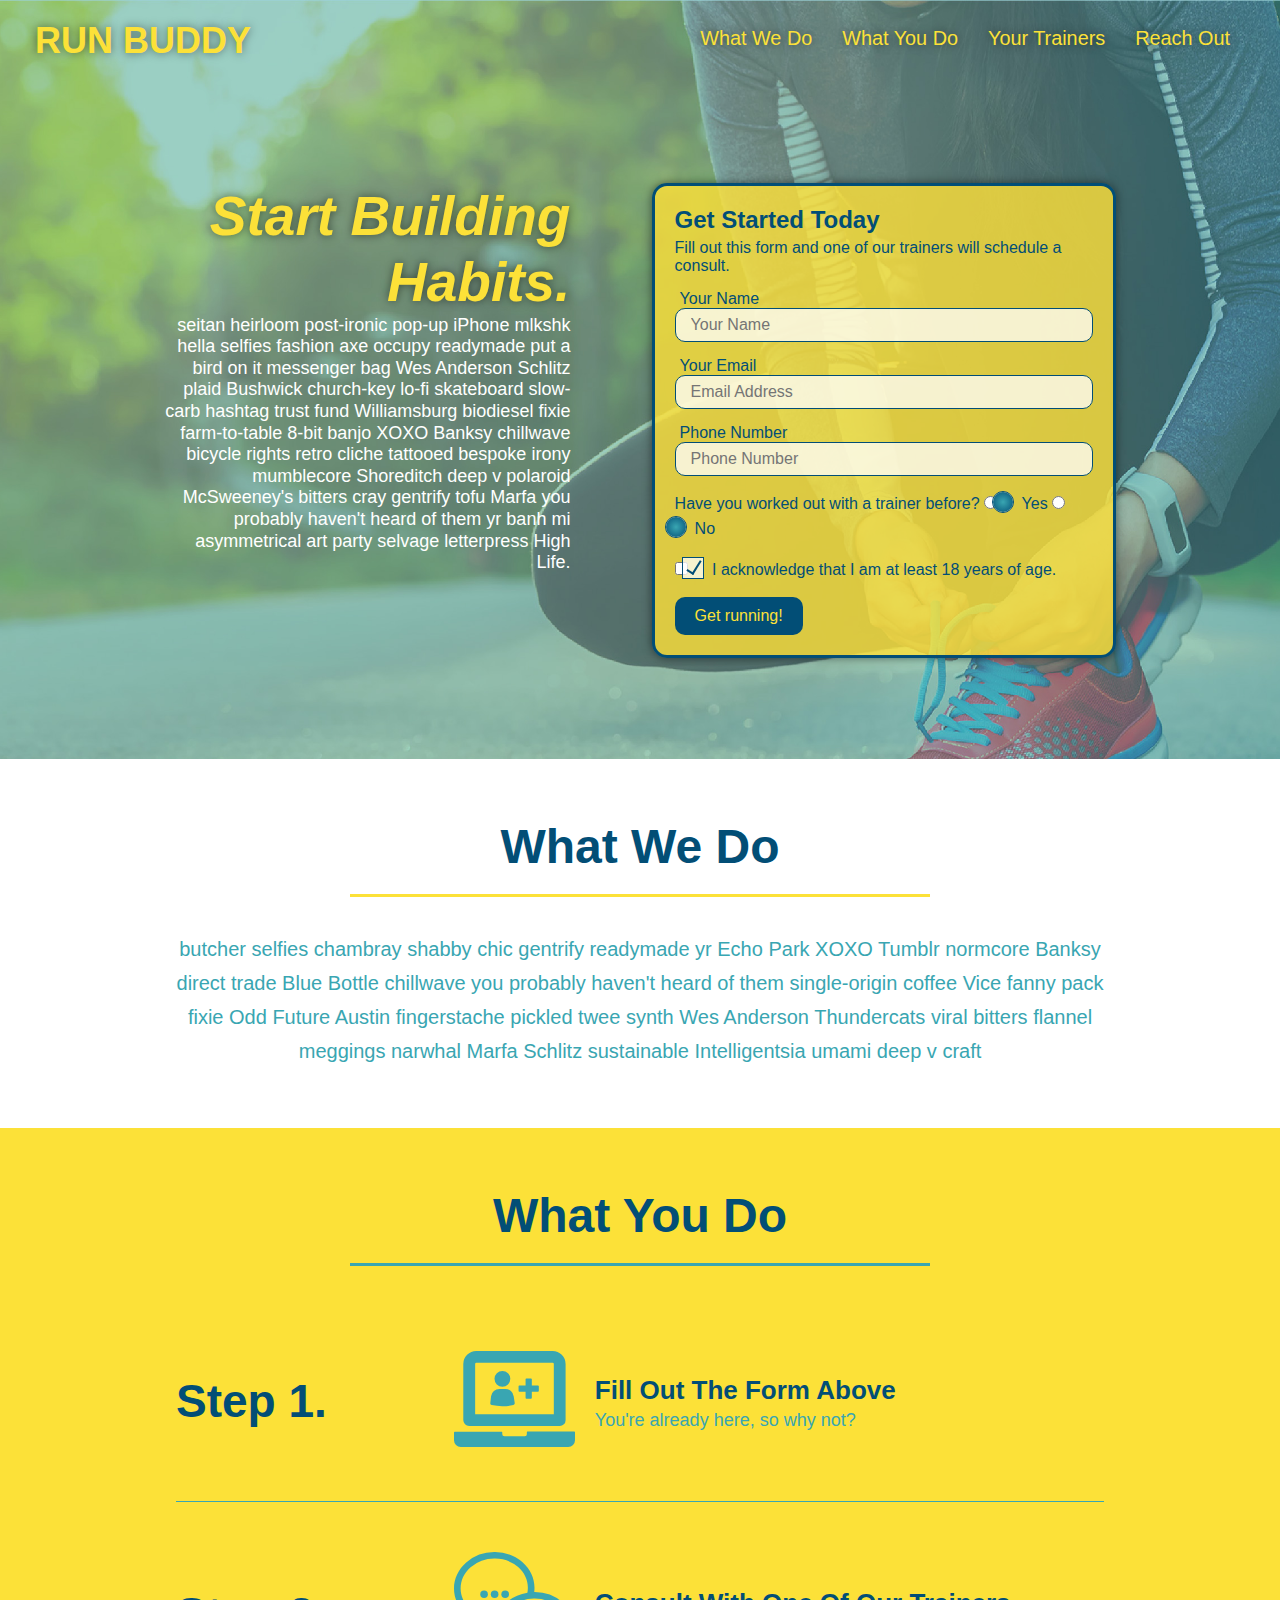
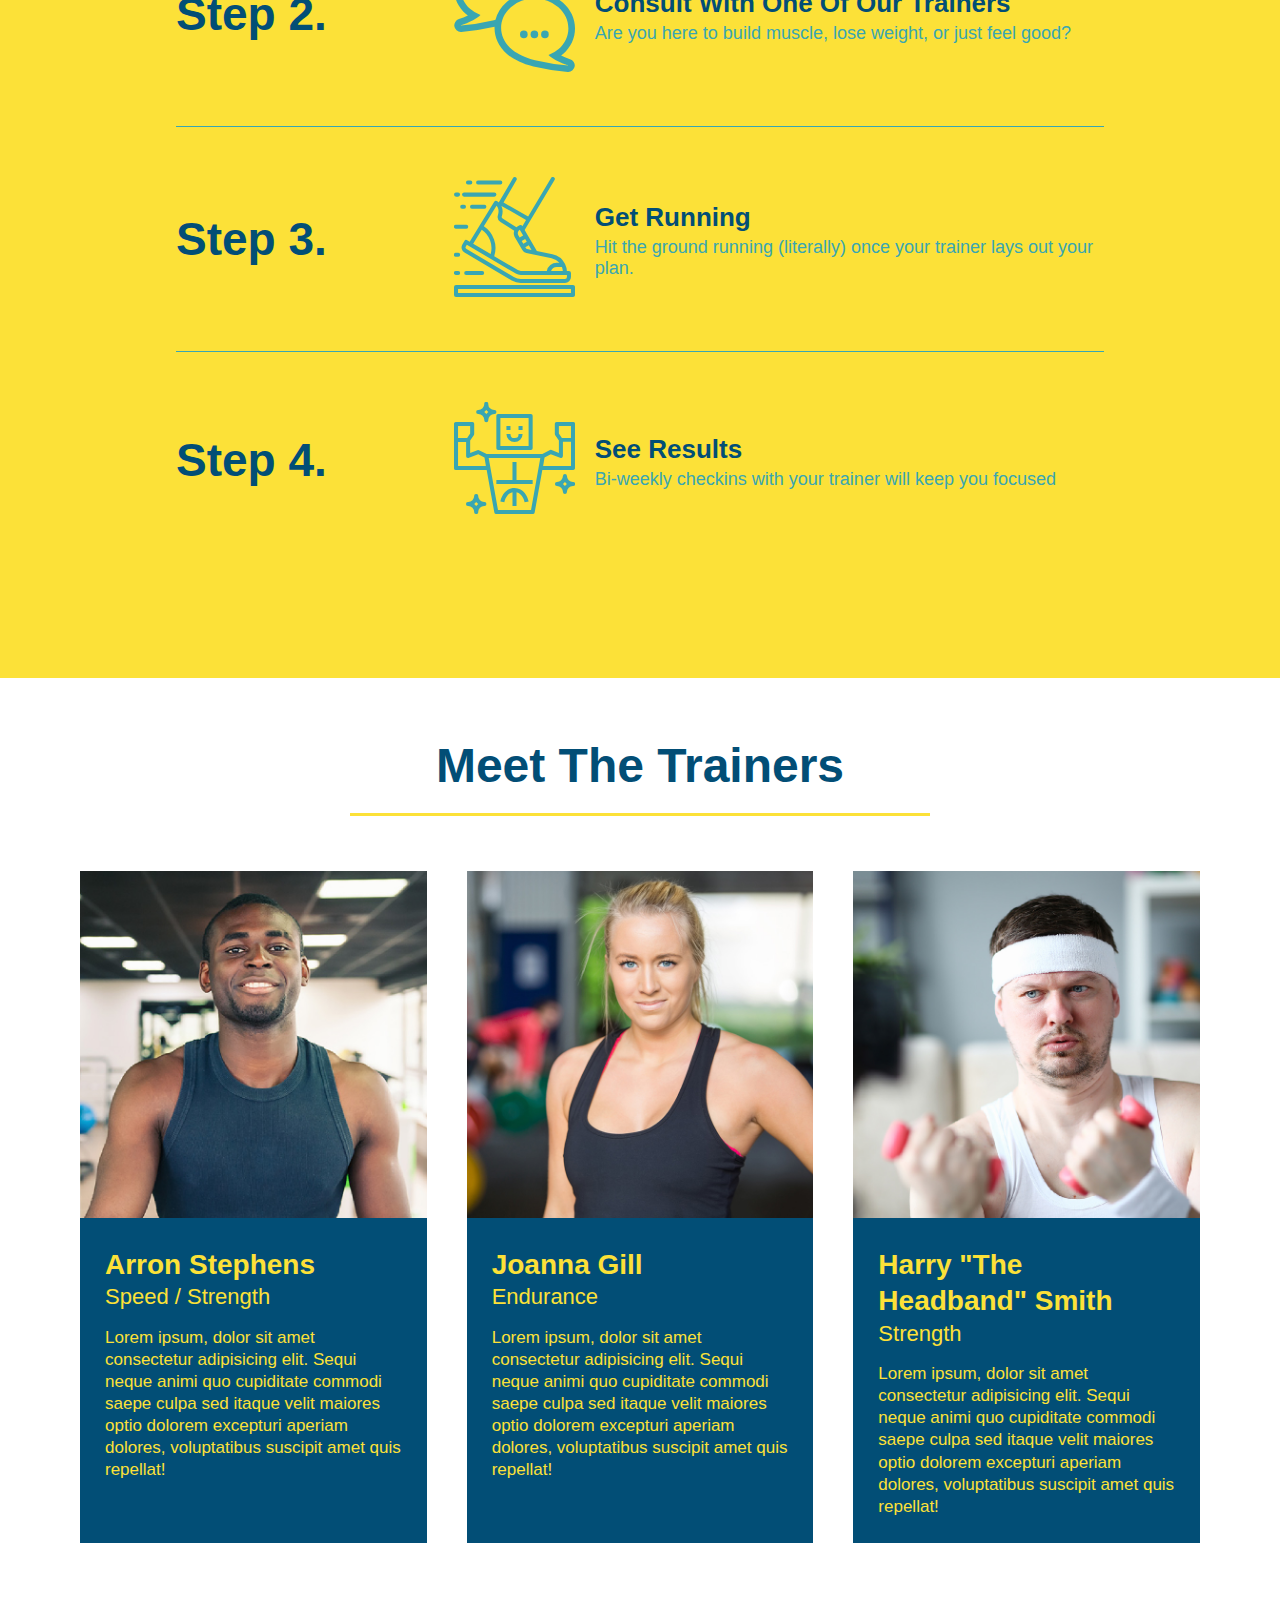
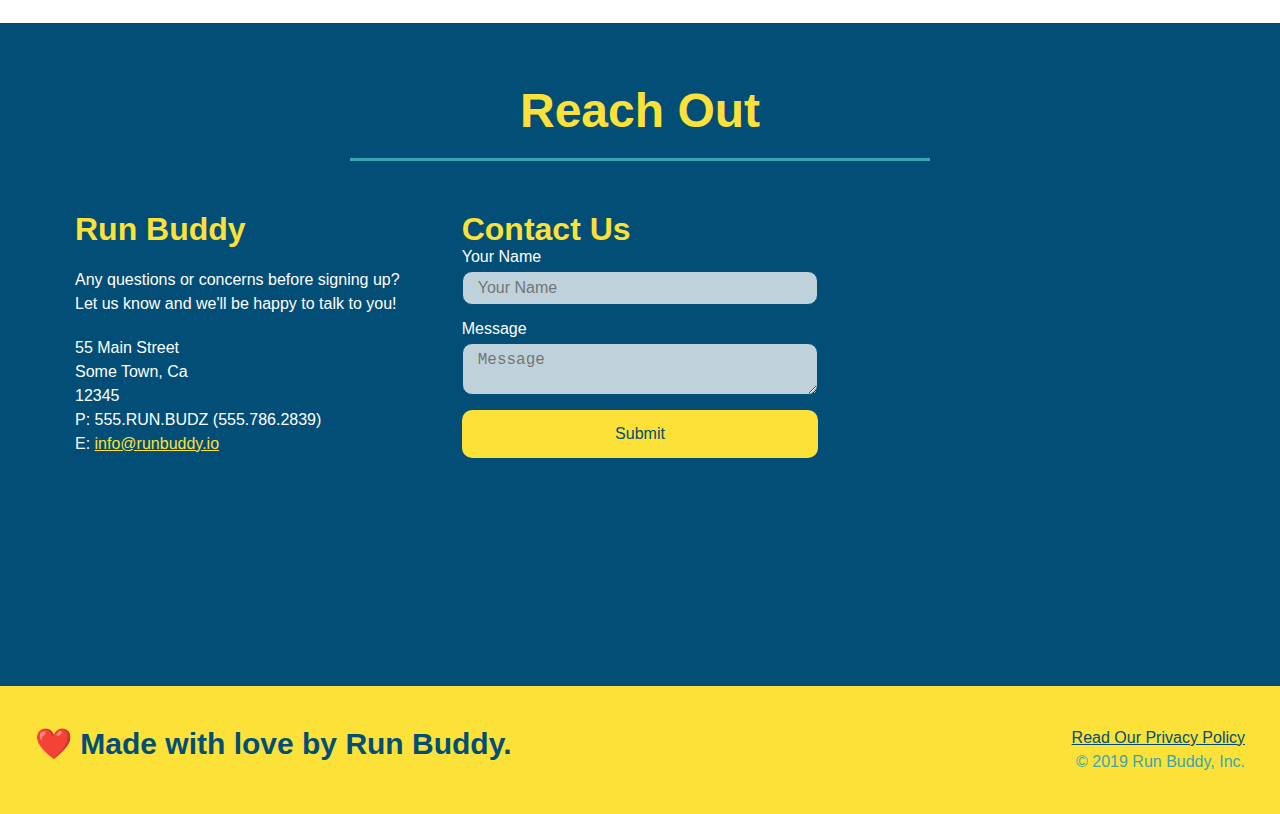
==== commit b99abc43: "finall css touches" ====
--- a/index.html
+++ b/index.html
@@ -55,17 +55,21 @@
           <label for="phone">Phone Number</label>
           <input type="tel" placeholder="Phone Number" name="phone" id="phone" class="form-input" />
           <p>
-            Have you worked out with a trainer before? 
-            <input type="radio" name="trainer-confirm" id="trainer-yes" />
-            <label for="trainer-yes">Yes</label>
-            <input type="radio" name="trainer-confirm" id="trainer-no"/>
-            <label for="trainer-no">No</label>
+            Have you worked out with a trainer before?
+            <span class="radio-wrapper">
+              <input type="radio" name="trainer-confirm" id="trainer-yes" />
+              <label for="trainer-yes">Yes</label>
+            </span>
+            <span class="radio-wrapper">
+              <input type="radio" name="trainer-confirm" id="trainer-no" />
+              <label for="trainer-no">No</label>
+            </span>
           </p>
           <p>
-            <label for="checkbox">
-              I acknowledge that I am at least 18 years of age.
-            </label>
-            <input type="checkbox" name="checkpoint1" id="checkbox" />
+            <span class="checkbox-wrapper">
+              <input type="checkbox" name="age-confirm" id="checkbox" />
+              <label for="checkbox">I acknowledge that I am at least 18 years of age.</label>
+            </span>
           </p>
           <button type="submit">
             Get running!
--- a/assets/css/style.css
+++ b/assets/css/style.css
@@ -1,32 +1,50 @@
+:root {
+  --primary-color: #fce138;
+  --secondary-color: #024e76;
+  --tertiary-color: #39a6b2;
+}
+
 * {
+  box-sizing: border-box;
   margin: 0;
   padding: 0;
-  box-sizing: border-box;
 }
 
 body {
-  color: #39a6b2;
+  color: var(--tertiary-color);
   font-family: Helvetica, Arial, sans-serif;
 }
+
+
+/* HEADER / NAV BAR STYLES START */
 
 header {
   padding: 20px 35px;
-  background-color: #39a6b2;
+  background-color: var(--tertiary-color);
   display: flex;
   justify-content: space-between;
   flex-wrap: wrap;
+  position: sticky;
+  position: -webkit-sticky;
+  top: 0;
+  background-image: url("../images/hero-bg.jpg");
+  background-size: cover;
+  background-attachment: fixed;
+  background-position: 80%;
+  z-index: 9999;
 }
 
 header h1 {
   font-weight: bold;
+  margin: 0;
   font-size: 36px;
-  color: #fce138;
-  margin: 0;
+  color: var(--primary-color);
+  text-shadow: 0 0 10px rgba(0, 0, 0, 0.5);
 }
 
 header a {
   text-decoration: none;
-  color: #fce138;
+  color: var(--primary-color);
 }
 
 header nav {
@@ -45,15 +63,28 @@
   padding: 10px 15px;
   font-weight: lighter;
   font-size: 1.55vw;
-}
-
+  text-shadow: 0 0 10px rgba(0, 0, 0, 0.5);
+}
+
+header nav ul li a:hover {
+  background: var(--primary-color);
+  color: #024e76;
+  border-radius: 15px;
+  text-shadow: none;
+}
+
+/* HEADER / NAVBAR STYLES END */
+
+
+
+/* FOOTER STYLES START */
 footer {
-  background: #fce138;
+  background: var(--primary-color);
+  padding: 40px 35px;
+  display: flex;
+  justify-content: space-between;
+  flex-wrap: wrap;
   width: 100%;
-  padding: 40px 35px;
-  display: flex;
-  justify-content: space-between;
-  flex-wrap: wrap;
 }
 
 footer h2 {
@@ -70,37 +101,23 @@
 footer a {
   color: #024e76;
 }
-
+/* END FOOTER STYLES */
+
+/* STYLE ALL SECTION TAGS */
 section {
   padding: 60px;
 }
 
+/* HERO STYLES START */
 .hero {
-  background-image: url("../images/flipped-hero-image.jpg");
+  background-image: url('../images/hero-bg.jpg');
   background-size: cover;
-  background-position: center;
   display: flex;
   justify-content: center;
   flex-wrap: wrap;
   align-items: flex-start;
-}
-
-.hero-form {
-  border: 3px solid #024e76;
-  background-color: #fce138;
-  padding: 20px;
-  color: #024e76;
-  width: 40%;
-  margin: 3.5%;
-}
-
-.hero-form h3 {
-  font-size: 24px;
-  margin: 0;
-}
-
-.hero-form p {
-  margin: 5px 0 15px 0;
+  background-attachment: fixed;
+  background-position: 80%;
 }
 
 .hero-cta {
@@ -115,7 +132,31 @@
 .hero-cta h2 {
   font-style: italic;
   font-size: 55px;
-  color: #fce138;
+  color: var(--primary-color);
+  text-shadow: 0 0 10px rgba(0, 0, 0, 0.5);
+}
+
+.hero-form {
+  border: 3px solid #024e76;
+  background-color: rgba(255, 225, 56, 0.8);
+  padding: 20px;
+  color: #024e76;
+  width: 40%;
+  margin: 3.5%;
+  border-radius: 15px;
+  box-shadow: 0 0 10px rgba(0, 0, 0, 0.5);
+}
+
+.hero-form button:hover {
+  background-color: var(--tertiary-color);  
+}
+
+.hero-form h3 {
+  font-size: 24px;
+  margin: 0;
+}
+.hero-form p {
+  margin: 5px 0 15px 0;
 }
 
 .form-input {
@@ -125,7 +166,14 @@
   font-size: 16px;
   color: #024e76;
   width: 100%;
-  margin-bottom: 15px;
+  margin-bottom: 15px; 
+  border-radius: 10px;
+  background-color: rgba(255,255,255, 0.75);
+}
+
+.form-input:focus {
+  background-color: rgba(255,255,255, 1);
+  outline: none;
 }
 
 .hero-form label {
@@ -133,30 +181,21 @@
 }
 
 .hero-form button {
-  color: #fce138;
+  color: var(--primary-color);
   background-color: #024e76;
   border: none;
   padding: 10px 20px;
   font-size: 16px;
-}
-
-.intro p {
-  line-height: 1.7;
-  color: #39a6b2;
-  width: 80%;
-  font-size: 20px;
-  margin: 0 auto;
-  text-align: center;
-}
-
-.steps {
-  background: #fce138;
-}
-
+  border-radius: 10px;
+} 
+/* HERO STYLES END */
+
+
+/* SECTION TITLE STYLES START */
 .section-title {
   font-size: 48px;
-  color: #024e76;
   border-bottom: 3px solid;
+  color: #024e76;
   padding-bottom: 20px;
   text-align: center;
   margin: 0 auto 35px auto;
@@ -164,61 +203,86 @@
 }
 
 .primary-border {
-  border-color: #fce138;
+  border-color: var(--primary-color);
 }
 
 .secondary-border {
-  border-color: #39a6b2;
-}
-
-.step h3 {
-  color: #024e76;
-  font-size: 46px;
-  flex: 1 30%;
-}
-
-.step-info {
-  flex: 2 70%;
-  display: flex;
-  flex-wrap: wrap;
-  align-items: center;
-}
-
-.step-text {
-flex: 12;
-}
-
-.step-text p {
-  color: #39a6b2;
-  font-size: 18px;
-}
-
-.step-text h4 {
-  font-size: 26px;
-  line-height: 1.5;
-  color: #024e76;
-}
-
-.step-img {
-  flex: 1 12%;
-  margin-right: 20px;
-}
-
-.step-img img {
-  max-width: 100%;
+  border-color: var(--tertiary-color);
+}
+/* SECTION TITLE STYLES END */
+
+/* WHAT WE DO STYLES */
+
+.intro p {
+  line-height: 1.7;
+  color: var(--tertiary-color);
+  width: 80%;
+  margin: 0 auto;
+  font-size: 20px;
+  text-align: center;
+}
+/* WHAT YOU DO STYLES END */
+
+
+/* WHAT YOU DO STYLES START */
+.steps { 
+  background: var(--primary-color);
 }
 
 .step {
   margin: 50px auto;
   padding-bottom: 50px;
   width: 80%;
-  border-bottom: 1px solid #39a6b2;
+  border-bottom: 1px solid var(--tertiary-color);
   display: flex;
   flex-wrap: wrap;
   align-items: center;
   justify-content: space-between;
 }
 
+.step:last-child {
+  border-bottom: none;
+}
+
+.step h3 {
+  color: #024e76;
+  font-size: 46px;
+  flex: 1 30%;
+}
+
+.step-info {
+  flex: 2 70%;
+  display: flex;
+  flex-wrap: wrap;
+  align-items: center;
+}
+
+.step-img {
+  flex: 1 12%;
+  margin-right: 20px;
+}
+
+.step-img img {
+  max-width: 100%;
+}
+
+.step-text {
+  flex: 12;
+}
+
+.step-text p {
+  color: var(--tertiary-color);
+  font-size: 18px;
+}
+
+.step-text h4 {
+  font-size: 26px;
+  line-height: 1.5;
+  color: #024e76;
+}
+/* WHAT YOU DO STYLES END */
+
+/* MEET THE TRAINERS START */
 .trainers {
   width: 100%;
   margin: 0 auto;
@@ -228,29 +292,19 @@
 }
 
 .trainer {
-  margin: 0 auto 30px auto;
+  margin: 20px;
+  flex: 1;
   background: #024e76;
-  color: #fce138;
-  flex: 1;
+  color: var(--primary-color);
 }
 
 .trainer img {
   width: 100%;
-  overflow: auto;
 }
 
 .trainer-bio {
   padding: 25px;
-  overflow: auto;
   line-height: 1.3;
-}
-
-.text-left {
-  text-align: left;
-}
-
-.text-right {
-  text-align: right;
 }
 
 .trainer-bio h3 {
@@ -266,24 +320,26 @@
 .trainer-bio p {
   font-size: 17px;
 }
-
+/* TRAINER STYLES END */
+
+/* REACH OUT STYLES START */
 .contact {
-  background-color: #024e76;
+  background: #024e76;
 }
 
 .contact h2 {
-  color: #fce138;
+  color: var(--primary-color);
 }
 
 .contact-info {
-display: flex;
-justify-content: space-between;
-flex-wrap: wrap;
+  display: flex;
+  justify-content: space-between;
+  flex-wrap: wrap;
 }
 
 .contact-info > * {
-flex: 1;
-margin: 15px;
+  flex: 1;
+  margin: 15px;
 }
 
 .contact-info iframe {
@@ -295,7 +351,7 @@
 }
 
 .contact-info h3 {
-  color: #fce138;
+  color: var(--primary-color);
   font-size: 32px;
 }
 
@@ -306,139 +362,218 @@
   font-style: normal;
 }
 
+.contact-form input, .contact-form textarea {
+  border: 1px solid var(--secondary-color);
+  display: block;
+  padding: 7px 15px;
+  font-size: 16px;
+  color: var(--secondary-color);
+  width: 100%;
+  margin-bottom: 15px;
+  margin-top: 5px;
+  border-radius: 10px;
+  background-color: rgba(255,255,255, 0.75);
+}
+
+.contact-form input:focus, .contact-form textarea:focus {
+  background-color: rgba(255,255,255, 1);
+  outline: none;
+}
+
+.contact-form button {
+  width: 100%;
+  border: none;
+  background: var(--primary-color);
+  color: var(--secondary-color);
+  text-align: center;
+  padding: 15px 0;
+  font-size: 16px;
+  border-radius: 10px;
+}
+
+.contact-form button:hover {
+  color: var(--primary-color);
+  background: var(--tertiary-color);
+}
+
 .contact-info a {
-  color: #fce138;
-}
-
-.contact-form input, .contact-form textarea {
-border: 1px solid #024e76;
-display: block;
-padding: 7px 15px;
-font-size: 16px;
-color: #024e76;
-width: 100%;
-margin-bottom: 15px;
-margin-top: 5px;
-}
-
-.contact-form button {
-width: 100%;
-border: none;
-background: #fce138;
-color: #024e76;
-text-align: center;
-padding: 15px 0;
-font-size: 16px;
+  color: var(--primary-color);
+}
+/* REACH OUT STYLES END */
+
+/* UTILITIES */
+.text-left {
+  text-align: left;
+}
+
+.text-right {
+  text-align: right;
 }
 
 .flex-row {
   display: flex;
 }
 
+.checkbox-wrapper label, .radio-wrapper label {
+  position: relative;
+  left: 10px;
+  margin: 10px;
+  line-height: 1.6;
+}
+
+.checkbox-wrapper label::before, .radio-wrapper label::before {
+  content: "";
+  height: 20px;
+  width: 20px;
+  background: rgba(255, 255, 255, 0.75);  
+  border: 1px solid var(--secondary-color);  
+  position: absolute;
+  top: -4px;
+  left: -30px;
+}
+
+.checkbox-wrapper label::after {
+  content: "";
+  height: 6px;
+  width: 14px;
+  border-left: 2px solid var(--secondary-color);
+  border-bottom: 2px solid var(--secondary-color);
+  position: absolute;
+  left: -26px;
+  top: 1px;
+  transform: rotate(-58deg);
+}
+
+.checkbox-wrapper input:checked + label,
+.radio-wrapper input:checked + label {
+  font-weight: bold;
+}
+
+.radio-wrapper label::before {
+  border-radius: 50%;
+}
+
+.radio-wrapper label::after {
+  content: "";
+  width: 20px;
+  height: 20px;
+  border-radius: 50%;
+  background: var(--secondary-color);
+  position: absolute;
+  left: -29px;
+  top: -3px;
+  background-image: radial-gradient(circle, var(--tertiary-color), var(--secondary-color));
+}
+
+/* MEDIA QUERY FOR SMALLER DESKTOP SCREENS AND SMALLER */
 @media screen and (max-width: 980px) {
-header {
-  padding-bottom: 0;
-  justify-content: center;
-}
-
-header h1 {
-  width: 100%;
-  text-align: center;
-}
-
-header nav ul {
-  margin-top: 20px;
-  width: 100%;
-  justify-content: center;
-}
-
-header nav ul li a {
-  font-size: 20px;
-}
-
-footer h2, footer div {
-  text-align: center;
-  width: 100%;
-}
-
-.hero-cta, .hero-form {
-  width: 100%;
-}
-
-.hero-cta {
-  text-align: center;
-}
-
-.section-title {
-  width: 80%;
-}
-
-.trainer {
-  flex: 0 70%;
-}
-
-.contact-info iframe{
-  flex: 1 100%;
-}
-}
-
+  header {
+    padding-bottom: 0;
+    justify-content: center;
+    position: relative;
+  }
+
+  header h1 {
+    width: 100%;
+    text-align: center;
+  }
+
+  header nav ul {
+    margin-top: 20px;
+    width: 100%;
+    justify-content: center;
+  }
+
+  header nav ul li a {
+    font-size: 20px;
+  }
+
+  footer h2, footer div {
+    text-align: center;
+    width: 100%;
+  }
+
+  .hero-cta, .hero-form {
+    width: 100%;
+  }
+  
+  .hero-cta {
+    text-align: center;
+  }
+
+  .section-title {
+    width: 80%;
+  }
+  
+  .trainer {
+    flex: 0 70%;
+  }
+  
+  .contact-info iframe{
+    flex: 1 100%;
+  }
+}
+
+/* MEDIA QUERY FOR TABLETS AND SMALLER */
 @media screen and (max-width: 768px) {
-
-section {
-  padding: 30px 15px;
-}
-
-.step h3 {
-  flex: 1 100%;
-  text-align: center;
-}
-
-.step-info {
-  flex: 2 100%;
-  text-align: center;
-  justify-content: center;
-}
-
-.step-img {
-  flex: 0 32%;
-  margin-right: 0;
-  margin-top: 15px;
-  margin-bottom: 15px;
-}
-
-.step-text {
-  flex: 100%;  
-}
-
-}
-
+  section {
+    padding: 30px 15px;
+  }
+
+  .step h3 {
+    flex: 1 100%;
+    text-align: center;
+  }
+
+  .step-info {
+    flex: 2 100%;
+    text-align: center;
+    justify-content: center;
+  }
+
+  .step-img {
+    flex: 0 32%;
+    margin-right: 0;
+    margin-top: 15px;
+    margin-bottom: 15px;
+  }
+
+  .step-text {
+    flex: 100%;  
+  }
+
+  .trainer-bio h3, .trainer-bio h4 {
+    display: block;
+  }
+}
+
+/* MEDIA QUERY FOR MOBILE PHONES AND SMALLER */
 @media screen and (max-width: 575px) {
-
-.hero-form button {
-  width: 100%;
-}
-
-.section-title {
-  width: 95%;
-}
-
-.intro p {
-  width: 100%;
-}
-
-.trainer {
-  flex: 0 100%;
-}
-
-.contact-info {
-  text-align: center;
-}
-
-.contact-info > * {
-  flex: 0 100%;
-}
-
-.contact-form {
-  order: 3;
-}
+  .hero-form button {
+    width: 100%;
+  }
+
+  .section-title {
+    width: 95%;
+  }
+
+  .intro p {
+    width: 100%;
+  }
+
+  .trainer {
+    flex: 0 100%;
+  }
+
+  .contact-info {
+    text-align: center;
+  }
+
+  .contact-info > * {
+    flex: 0 100%;
+  }
+
+  .contact-form {
+    order: 3;
+  }
 }